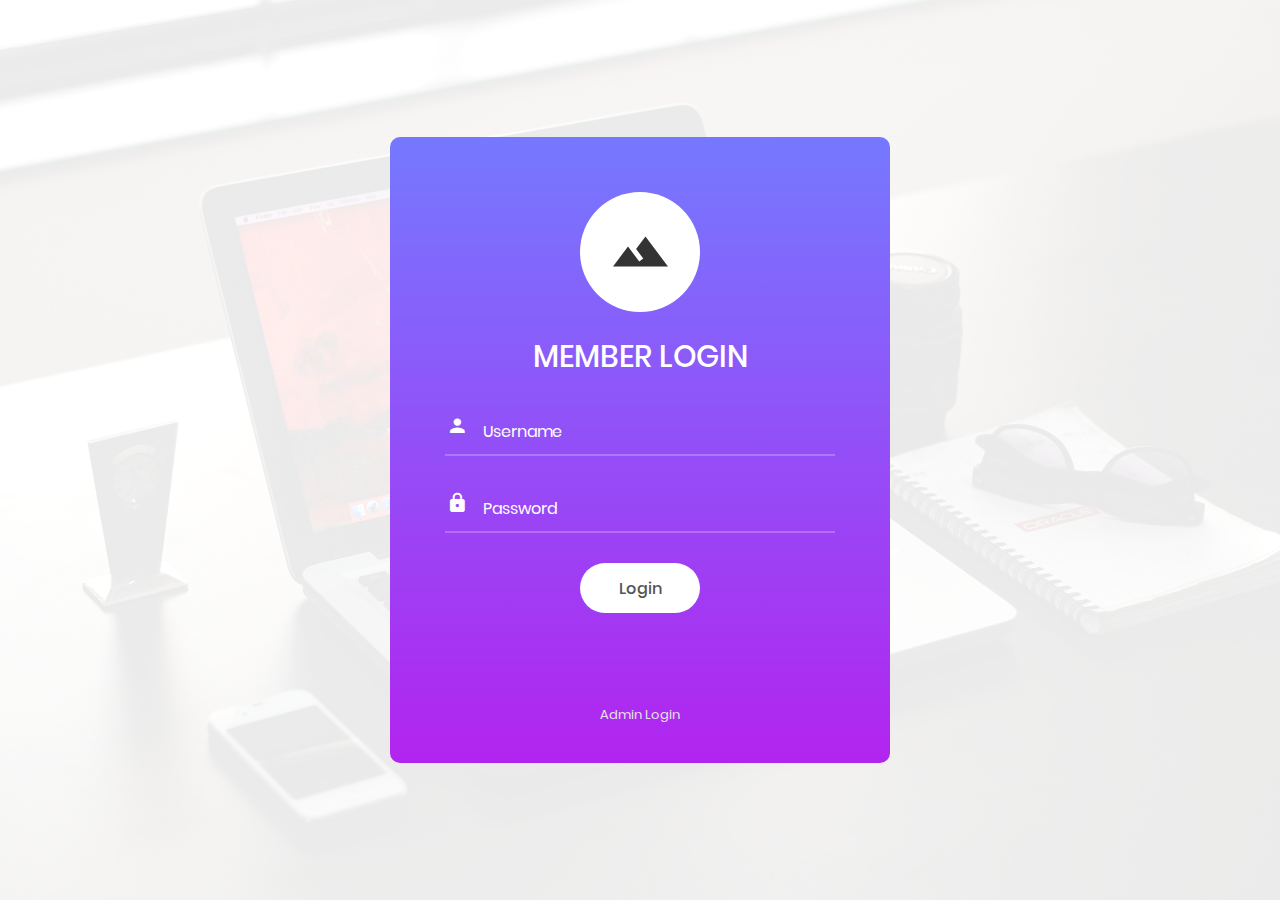
==== index.html @ 9c17c7d2 "Added real time monitoring graph" ====
<!DOCTYPE html>
<html lang="en">
<head>
	<title>RFID Library Login</title>
	<meta charset="UTF-8">
	<meta name="viewport" content="width=device-width, initial-scale=1">
<!--===============================================================================================-->	
	<link rel="icon" type="image/png" href="images/icons/favicon.ico"/>
<!--===============================================================================================-->
	<link rel="stylesheet" type="text/css" href="vendor/bootstrap/css/bootstrap.min.css">
<!--===============================================================================================-->
	<link rel="stylesheet" type="text/css" href="fonts/font-awesome-4.7.0/css/font-awesome.min.css">
<!--===============================================================================================-->
	<link rel="stylesheet" type="text/css" href="fonts/iconic/css/material-design-iconic-font.min.css">
<!--===============================================================================================-->
	<link rel="stylesheet" type="text/css" href="vendor/animate/animate.css">
<!--===============================================================================================-->	
	<link rel="stylesheet" type="text/css" href="vendor/css-hamburgers/hamburgers.min.css">
<!--===============================================================================================-->
	<link rel="stylesheet" type="text/css" href="vendor/animsition/css/animsition.min.css">
<!--===============================================================================================-->
	<link rel="stylesheet" type="text/css" href="vendor/select2/select2.min.css">
<!--===============================================================================================-->	
	<link rel="stylesheet" type="text/css" href="vendor/daterangepicker/daterangepicker.css">
<!--===============================================================================================-->
	<link rel="stylesheet" type="text/css" href="css/util.css">
	<link rel="stylesheet" type="text/css" href="css/main.css">
<!--===============================================================================================-->

  <script src="https://www.gstatic.com/firebasejs/5.9.2/firebase.js"></script>
  <script>
  	var config = {
    apiKey: "AIzaSyC5KYHGWCDaEL3W1o-Uk3Jt4vJTTvBulk8",
    authDomain: "btapp-2a08c.firebaseapp.com",
    databaseURL: "https://btapp-2a08c.firebaseio.com",
    projectId: "btapp-2a08c",
    storageBucket: "btapp-2a08c.appspot.com",
    messagingSenderId: "202689453275"
  };
  firebase.initializeApp(config);

  </script>

</head>
<body>
	
	<div id="full_login" class="limiter">
		<div class="container-login100" style="background-image: url('images/bg-03.jpg');"> 
			<div class="wrap-login100"> 
				<form  id="form" class="login100-form validate-form"> 
					<span class="login100-form-logo"> 
						<i class="zmdi zmdi-landscape"></i> 
					</span>

					<span class="login100-form-title p-b-34 p-t-27"> 
						Member Login
					</span>

					<div class="wrap-input100 validate-input" data-validate = "Enter username">
						<input id= "username"  class="input100" type="text" name="username" placeholder="Username">
						<span class="focus-input100" data-placeholder="&#xf207;"></span>
					</div>

					<div  class="wrap-input100 validate-input" data-validate="Enter password">
						<input id="password" class="input100" type="password" name="pass" placeholder="Password">
						<span class="focus-input100" data-placeholder="&#xf191;"></span>
					</div>

				<!--	<div class="contact100-form-checkbox">
						<input class="input-checkbox100" id="ckb1" type="checkbox" name="remember-me">
						<label class="label-checkbox100" for="ckb1">
							Remember me
						</label>
					</div> -->

					<div class="container-login100-form-btn">
						<button id="loginbtn" class="login100-form-btn">
							Login
						</button>
					</div>

					<div class="text-center p-t-90">
						<a class="txt1" href="/next.html">
							Admin Login
						</a>
					</div> 
				</form>
			</div>
		</div>
	</div>
  
  
  <!-- X
X
X
X
X
X
X
X
X
X
X
X
X
              NEXT DIVSION AFTER LOGIN SUCCESS !!!
X
X
X

X
X
X
-->
  	 <div id="next_div" style="display: none">
			  <header id="header" >
			    <div class="container">
			    	<div class="row align-items-center justify-content-between d-flex">
				      <div id="logo">
				        <a href="#"><img src="https://cdn.glitch.com/30eacda9-82b0-438b-b414-f6bd43ba453a%2Flogo.png?1555145263697" alt="" title="" /></a>
				      </div>    		
			    	</div>
			    </div>
			  </header>
                                                     
           <!-- #header -->


			<!-- start banner Area -->
			<section class="banner-area" id="home">	
				<div class="container">
					<div class="row fullscreen d-flex align-items-center justify-content-start">
						<div class="banner-content col-lg-7">
							<h3 class="text-white text-uppercase">RFID Library</h3>
							<h1 class="text-uppercase">
								Scan Your Favorite Books Now !			
							</h1>
							<p class="text-white pt-20 pb-20">
								
							</p>
							<button  id="logout_div" onclick="logout()" class="primary-btn text-uppercase">Logout</button>
						</div>
						<div class="col-lg-5 banner-right">
							<img class="img-fluid" src="https://cdn.glitch.com/30eacda9-82b0-438b-b414-f6bd43ba453a%2Fheader-img.png?1555145564655" alt="">
						</div>												
					</div>
				</div>
			</section>
			<!-- End banner Area -->	

		
			<!-- Start fact Area -->
			<section class="fact-area relative section-gap" id="fact">
				<div class="overlay overlay-bg"></div>
				<div class="container">
					<div class="row d-flex justify-content-center">
						<div class="menu-content pb-40 col-lg-8">
							<div class="title text-center">
								<h1 class="mb-10">Some Features that Made us Unique</h1>
								<p> Our Customers Love us and So will You  </p>
							</div>
						</div>
					</div>						
				</div>	
			</section>
			<!-- End fact Area -->
			
			<!-- Start counter Area -->
			<section class="counter-area">
				<div class="container">
					<div class="row">
						<div class="col-lg-3 col-md-6">
							<div class="single-counter">
								<h1 class="counter">5536</h1>
								<p>Happy Customers</p>								
							</div>
						</div>
						<div class="col-lg-3 col-md-6">
							<div class="single-counter">
								<h1 class="counter">6784</h1>
								<p>Total Projects</p>								
							</div>
						</div>
						<div class="col-lg-3 col-md-6">
							<div class="single-counter">
								<h1 class="counter">1059</h1>
								<p>Cups Coffee</p>								
							</div>
						</div>
						<div class="col-lg-3 col-md-6">
							<div class="single-counter">
								<h1 class="counter">12239</h1>
								<p>Books Issued</p>								
							</div>
						</div>												
					</div>
				</div>	
			</section>
			<!-- end counter Area -->
			
			

			<!-- start footer Area -->		
			<footer class="footer-area section-gap">
				<div class="container">
					<div class="row">
						<div class="col-lg-5 col-md-6 col-sm-6">
							<div class="single-footer-widget">
								<h6>About Us</h6>
								<p>
									L&L Technologies: Best At What We Do !
								</p>
								<p class="footer-text">
Copyright &copy;<script>document.write(new Date().getFullYear());</script> All rights reserved | </p>							
							</div>
						</div>					
					</div>
				</div>
			</footer>	
			<!-- End footer Area -->	
			</div>
  
<!-- X
X
X
X
X
X
X
X
X
X
X
X
X
                
X
X
X

X
X
X
-->
  
  
  
  
  
  
  
  
  
  
  
  
  
	 <div id="dropDownSelect1"></div>
	
<!--===============================================================================================-->
	<script src="vendor/jquery/jquery-3.2.1.min.js"></script>
<!--===============================================================================================-->
	<script src="vendor/animsition/js/animsition.min.js"></script>
<!--===============================================================================================-->
	<script src="vendor/bootstrap/js/popper.js"></script>
	<script src="vendor/bootstrap/js/bootstrap.min.js"></script>
<!--===============================================================================================-->
	<script src="vendor/select2/select2.min.js"></script>
<!--===============================================================================================-->
	<script src="vendor/daterangepicker/moment.min.js"></script>
	<script src="vendor/daterangepicker/daterangepicker.js"></script>
<!--===============================================================================================-->
	<script src="vendor/countdowntime/countdowntime.js"></script>
<!--===============================================================================================-->
  <script src="js/test.js"></script>

</body>
</html>
---- fonts/iconic/css/material-design-iconic-font.min.css ----
@font-face{font-family:Material-Design-Iconic-Font;src:url(../fonts/Material-Design-Iconic-Font.woff2?v=2.2.0) format('woff2'),url(../fonts/Material-Design-Iconic-Font.woff?v=2.2.0) format('woff'),url(../fonts/Material-Design-Iconic-Font.ttf?v=2.2.0) format('truetype')}.zmdi{display:inline-block;font:normal normal normal 14px/1 'Material-Design-Iconic-Font';font-size:inherit;text-rendering:auto;-webkit-font-smoothing:antialiased;-moz-osx-font-smoothing:grayscale}.zmdi-hc-lg{font-size:1.33333333em;line-height:.75em;vertical-align:-15%}.zmdi-hc-2x{font-size:2em}.zmdi-hc-3x{font-size:3em}.zmdi-hc-4x{font-size:4em}.zmdi-hc-5x{font-size:5em}.zmdi-hc-fw{width:1.28571429em;text-align:center}.zmdi-hc-ul{padding-left:0;margin-left:2.14285714em;list-style-type:none}.zmdi-hc-ul>li{position:relative}.zmdi-hc-li{position:absolute;left:-2.14285714em;width:2.14285714em;top:.14285714em;text-align:center}.zmdi-hc-li.zmdi-hc-lg{left:-1.85714286em}.zmdi-hc-border{padding:.1em .25em;border:solid .1em #9e9e9e;border-radius:2px}.zmdi-hc-border-circle{padding:.1em .25em;border:solid .1em #9e9e9e;border-radius:50%}.zmdi.pull-left{float:left;margin-right:.15em}.zmdi.pull-right{float:right;margin-left:.15em}.zmdi-hc-spin{-webkit-animation:zmdi-spin 1.5s infinite linear;animation:zmdi-spin 1.5s infinite linear}.zmdi-hc-spin-reverse{-webkit-animation:zmdi-spin-reverse 1.5s infinite linear;animation:zmdi-spin-reverse 1.5s infinite linear}@-webkit-keyframes zmdi-spin{0%{-webkit-transform:rotate(0deg);transform:rotate(0deg)}100%{-webkit-transform:rotate(359deg);transform:rotate(359deg)}}@keyframes zmdi-spin{0%{-webkit-transform:rotate(0deg);transform:rotate(0deg)}100%{-webkit-transform:rotate(359deg);transform:rotate(359deg)}}@-webkit-keyframes zmdi-spin-reverse{0%{-webkit-transform:rotate(0deg);transform:rotate(0deg)}100%{-webkit-transform:rotate(-359deg);transform:rotate(-359deg)}}@keyframes zmdi-spin-reverse{0%{-webkit-transform:rotate(0deg);transform:rotate(0deg)}100%{-webkit-transform:rotate(-359deg);transform:rotate(-359deg)}}.zmdi-hc-rotate-90{-webkit-transform:rotate(90deg);-ms-transform:rotate(90deg);transform:rotate(90deg)}.zmdi-hc-rotate-180{-webkit-transform:rotate(180deg);-ms-transform:rotate(180deg);transform:rotate(180deg)}.zmdi-hc-rotate-270{-webkit-transform:rotate(270deg);-ms-transform:rotate(270deg);transform:rotate(270deg)}.zmdi-hc-flip-horizontal{-webkit-transform:scale(-1,1);-ms-transform:scale(-1,1);transform:scale(-1,1)}.zmdi-hc-flip-vertical{-webkit-transform:scale(1,-1);-ms-transform:scale(1,-1);transform:scale(1,-1)}.zmdi-hc-stack{position:relative;display:inline-block;width:2em;height:2em;line-height:2em;vertical-align:middle}.zmdi-hc-stack-1x,.zmdi-hc-stack-2x{position:absolute;left:0;width:100%;text-align:center}.zmdi-hc-stack-1x{line-height:inherit}.zmdi-hc-stack-2x{font-size:2em}.zmdi-hc-inverse{color:#fff}.zmdi-3d-rotation:before{content:'\f101'}.zmdi-airplane-off:before{content:'\f102'}.zmdi-airplane:before{content:'\f103'}.zmdi-album:before{content:'\f104'}.zmdi-archive:before{content:'\f105'}.zmdi-assignment-account:before{content:'\f106'}.zmdi-assignment-alert:before{content:'\f107'}.zmdi-assignment-check:before{content:'\f108'}.zmdi-assignment-o:before{content:'\f109'}.zmdi-assignment-return:before{content:'\f10a'}.zmdi-assignment-returned:before{content:'\f10b'}.zmdi-assignment:before{content:'\f10c'}.zmdi-attachment-alt:before{content:'\f10d'}.zmdi-attachment:before{content:'\f10e'}.zmdi-audio:before{content:'\f10f'}.zmdi-badge-check:before{content:'\f110'}.zmdi-balance-wallet:before{content:'\f111'}.zmdi-balance:before{content:'\f112'}.zmdi-battery-alert:before{content:'\f113'}.zmdi-battery-flash:before{content:'\f114'}.zmdi-battery-unknown:before{content:'\f115'}.zmdi-battery:before{content:'\f116'}.zmdi-bike:before{content:'\f117'}.zmdi-block-alt:before{content:'\f118'}.zmdi-block:before{content:'\f119'}.zmdi-boat:before{content:'\f11a'}.zmdi-book-image:before{content:'\f11b'}.zmdi-book:before{content:'\f11c'}.zmdi-bookmark-outline:before{content:'\f11d'}.zmdi-bookmark:before{content:'\f11e'}.zmdi-brush:before{content:'\f11f'}.zmdi-bug:before{content:'\f120'}.zmdi-bus:before{content:'\f121'}.zmdi-cake:before{content:'\f122'}.zmdi-car-taxi:before{content:'\f123'}.zmdi-car-wash:before{content:'\f124'}.zmdi-car:before{content:'\f125'}.zmdi-card-giftcard:before{content:'\f126'}.zmdi-card-membership:before{content:'\f127'}.zmdi-card-travel:before{content:'\f128'}.zmdi-card:before{content:'\f129'}.zmdi-case-check:before{content:'\f12a'}.zmdi-case-download:before{content:'\f12b'}.zmdi-case-play:before{content:'\f12c'}.zmdi-case:before{content:'\f12d'}.zmdi-cast-connected:before{content:'\f12e'}.zmdi-cast:before{content:'\f12f'}.zmdi-chart-donut:before{content:'\f130'}.zmdi-chart:before{content:'\f131'}.zmdi-city-alt:before{content:'\f132'}.zmdi-city:before{content:'\f133'}.zmdi-close-circle-o:before{content:'\f134'}.zmdi-close-circle:before{content:'\f135'}.zmdi-close:before{content:'\f136'}.zmdi-cocktail:before{content:'\f137'}.zmdi-code-setting:before{content:'\f138'}.zmdi-code-smartphone:before{content:'\f139'}.zmdi-code:before{content:'\f13a'}.zmdi-coffee:before{content:'\f13b'}.zmdi-collection-bookmark:before{content:'\f13c'}.zmdi-collection-case-play:before{content:'\f13d'}.zmdi-collection-folder-image:before{content:'\f13e'}.zmdi-collection-image-o:before{content:'\f13f'}.zmdi-collection-image:before{content:'\f140'}.zmdi-collection-item-1:before{content:'\f141'}.zmdi-collection-item-2:before{content:'\f142'}.zmdi-collection-item-3:before{content:'\f143'}.zmdi-collection-item-4:before{content:'\f144'}.zmdi-collection-item-5:before{content:'\f145'}.zmdi-collection-item-6:before{content:'\f146'}.zmdi-collection-item-7:before{content:'\f147'}.zmdi-collection-item-8:before{content:'\f148'}.zmdi-collection-item-9-plus:before{content:'\f149'}.zmdi-collection-item-9:before{content:'\f14a'}.zmdi-collection-item:before{content:'\f14b'}.zmdi-collection-music:before{content:'\f14c'}.zmdi-collection-pdf:before{content:'\f14d'}.zmdi-collection-plus:before{content:'\f14e'}.zmdi-collection-speaker:before{content:'\f14f'}.zmdi-collection-text:before{content:'\f150'}.zmdi-collection-video:before{content:'\f151'}.zmdi-compass:before{content:'\f152'}.zmdi-cutlery:before{content:'\f153'}.zmdi-delete:before{content:'\f154'}.zmdi-dialpad:before{content:'\f155'}.zmdi-dns:before{content:'\f156'}.zmdi-drink:before{content:'\f157'}.zmdi-edit:before{content:'\f158'}.zmdi-email-open:before{content:'\f159'}.zmdi-email:before{content:'\f15a'}.zmdi-eye-off:before{content:'\f15b'}.zmdi-eye:before{content:'\f15c'}.zmdi-eyedropper:before{content:'\f15d'}.zmdi-favorite-outline:before{content:'\f15e'}.zmdi-favorite:before{content:'\f15f'}.zmdi-filter-list:before{content:'\f160'}.zmdi-fire:before{content:'\f161'}.zmdi-flag:before{content:'\f162'}.zmdi-flare:before{content:'\f163'}.zmdi-flash-auto:before{content:'\f164'}.zmdi-flash-off:before{content:'\f165'}.zmdi-flash:before{content:'\f166'}.zmdi-flip:before{content:'\f167'}.zmdi-flower-alt:before{content:'\f168'}.zmdi-flower:before{content:'\f169'}.zmdi-font:before{content:'\f16a'}.zmdi-fullscreen-alt:before{content:'\f16b'}.zmdi-fullscreen-exit:before{content:'\f16c'}.zmdi-fullscreen:before{content:'\f16d'}.zmdi-functions:before{content:'\f16e'}.zmdi-gas-station:before{content:'\f16f'}.zmdi-gesture:before{content:'\f170'}.zmdi-globe-alt:before{content:'\f171'}.zmdi-globe-lock:before{content:'\f172'}.zmdi-globe:before{content:'\f173'}.zmdi-graduation-cap:before{content:'\f174'}.zmdi-home:before{content:'\f175'}.zmdi-hospital-alt:before{content:'\f176'}.zmdi-hospital:before{content:'\f177'}.zmdi-hotel:before{content:'\f178'}.zmdi-hourglass-alt:before{content:'\f179'}.zmdi-hourglass-outline:before{content:'\f17a'}.zmdi-hourglass:before{content:'\f17b'}.zmdi-http:before{content:'\f17c'}.zmdi-image-alt:before{content:'\f17d'}.zmdi-image-o:before{content:'\f17e'}.zmdi-image:before{content:'\f17f'}.zmdi-inbox:before{content:'\f180'}.zmdi-invert-colors-off:before{content:'\f181'}.zmdi-invert-colors:before{content:'\f182'}.zmdi-key:before{content:'\f183'}.zmdi-label-alt-outline:before{content:'\f184'}.zmdi-label-alt:before{content:'\f185'}.zmdi-label-heart:before{content:'\f186'}.zmdi-label:before{content:'\f187'}.zmdi-labels:before{content:'\f188'}.zmdi-lamp:before{content:'\f189'}.zmdi-landscape:before{content:'\f18a'}.zmdi-layers-off:before{content:'\f18b'}.zmdi-layers:before{content:'\f18c'}.zmdi-library:before{content:'\f18d'}.zmdi-link:before{content:'\f18e'}.zmdi-lock-open:before{content:'\f18f'}.zmdi-lock-outline:before{content:'\f190'}.zmdi-lock:before{content:'\f191'}.zmdi-mail-reply-all:before{content:'\f192'}.zmdi-mail-reply:before{content:'\f193'}.zmdi-mail-send:before{content:'\f194'}.zmdi-mall:before{content:'\f195'}.zmdi-map:before{content:'\f196'}.zmdi-menu:before{content:'\f197'}.zmdi-money-box:before{content:'\f198'}.zmdi-money-off:before{content:'\f199'}.zmdi-money:before{content:'\f19a'}.zmdi-more-vert:before{content:'\f19b'}.zmdi-more:before{content:'\f19c'}.zmdi-movie-alt:before{content:'\f19d'}.zmdi-movie:before{content:'\f19e'}.zmdi-nature-people:before{content:'\f19f'}.zmdi-nature:before{content:'\f1a0'}.zmdi-navigation:before{content:'\f1a1'}.zmdi-open-in-browser:before{content:'\f1a2'}.zmdi-open-in-new:before{content:'\f1a3'}.zmdi-palette:before{content:'\f1a4'}.zmdi-parking:before{content:'\f1a5'}.zmdi-pin-account:before{content:'\f1a6'}.zmdi-pin-assistant:before{content:'\f1a7'}.zmdi-pin-drop:before{content:'\f1a8'}.zmdi-pin-help:before{content:'\f1a9'}.zmdi-pin-off:before{content:'\f1aa'}.zmdi-pin:before{content:'\f1ab'}.zmdi-pizza:before{content:'\f1ac'}.zmdi-plaster:before{content:'\f1ad'}.zmdi-power-setting:before{content:'\f1ae'}.zmdi-power:before{content:'\f1af'}.zmdi-print:before{content:'\f1b0'}.zmdi-puzzle-piece:before{content:'\f1b1'}.zmdi-quote:before{content:'\f1b2'}.zmdi-railway:before{content:'\f1b3'}.zmdi-receipt:before{content:'\f1b4'}.zmdi-refresh-alt:before{content:'\f1b5'}.zmdi-refresh-sync-alert:before{content:'\f1b6'}.zmdi-refresh-sync-off:before{content:'\f1b7'}.zmdi-refresh-sync:before{content:'\f1b8'}.zmdi-refresh:before{content:'\f1b9'}.zmdi-roller:before{content:'\f1ba'}.zmdi-ruler:before{content:'\f1bb'}.zmdi-scissors:before{content:'\f1bc'}.zmdi-screen-rotation-lock:before{content:'\f1bd'}.zmdi-screen-rotation:before{content:'\f1be'}.zmdi-search-for:before{content:'\f1bf'}.zmdi-search-in-file:before{content:'\f1c0'}.zmdi-search-in-page:before{content:'\f1c1'}.zmdi-search-replace:before{content:'\f1c2'}.zmdi-search:before{content:'\f1c3'}.zmdi-seat:before{content:'\f1c4'}.zmdi-settings-square:before{content:'\f1c5'}.zmdi-settings:before{content:'\f1c6'}.zmdi-shield-check:before{content:'\f1c7'}.zmdi-shield-security:before{content:'\f1c8'}.zmdi-shopping-basket:before{content:'\f1c9'}.zmdi-shopping-cart-plus:before{content:'\f1ca'}.zmdi-shopping-cart:before{content:'\f1cb'}.zmdi-sign-in:before{content:'\f1cc'}.zmdi-sort-amount-asc:before{content:'\f1cd'}.zmdi-sort-amount-desc:before{content:'\f1ce'}.zmdi-sort-asc:before{content:'\f1cf'}.zmdi-sort-desc:before{content:'\f1d0'}.zmdi-spellcheck:before{content:'\f1d1'}.zmdi-storage:before{content:'\f1d2'}.zmdi-store-24:before{content:'\f1d3'}.zmdi-store:before{content:'\f1d4'}.zmdi-subway:before{content:'\f1d5'}.zmdi-sun:before{content:'\f1d6'}.zmdi-tab-unselected:before{content:'\f1d7'}.zmdi-tab:before{content:'\f1d8'}.zmdi-tag-close:before{content:'\f1d9'}.zmdi-tag-more:before{content:'\f1da'}.zmdi-tag:before{content:'\f1db'}.zmdi-thumb-down:before{content:'\f1dc'}.zmdi-thumb-up-down:before{content:'\f1dd'}.zmdi-thumb-up:before{content:'\f1de'}.zmdi-ticket-star:before{content:'\f1df'}.zmdi-toll:before{content:'\f1e0'}.zmdi-toys:before{content:'\f1e1'}.zmdi-traffic:before{content:'\f1e2'}.zmdi-translate:before{content:'\f1e3'}.zmdi-triangle-down:before{content:'\f1e4'}.zmdi-triangle-up:before{content:'\f1e5'}.zmdi-truck:before{content:'\f1e6'}.zmdi-turning-sign:before{content:'\f1e7'}.zmdi-wallpaper:before{content:'\f1e8'}.zmdi-washing-machine:before{content:'\f1e9'}.zmdi-window-maximize:before{content:'\f1ea'}.zmdi-window-minimize:before{content:'\f1eb'}.zmdi-window-restore:before{content:'\f1ec'}.zmdi-wrench:before{content:'\f1ed'}.zmdi-zoom-in:before{content:'\f1ee'}.zmdi-zoom-out:before{content:'\f1ef'}.zmdi-alert-circle-o:before{content:'\f1f0'}.zmdi-alert-circle:before{content:'\f1f1'}.zmdi-alert-octagon:before{content:'\f1f2'}.zmdi-alert-polygon:before{content:'\f1f3'}.zmdi-alert-triangle:before{content:'\f1f4'}.zmdi-help-outline:before{content:'\f1f5'}.zmdi-help:before{content:'\f1f6'}.zmdi-info-outline:before{content:'\f1f7'}.zmdi-info:before{content:'\f1f8'}.zmdi-notifications-active:before{content:'\f1f9'}.zmdi-notifications-add:before{content:'\f1fa'}.zmdi-notifications-none:before{content:'\f1fb'}.zmdi-notifications-off:before{content:'\f1fc'}.zmdi-notifications-paused:before{content:'\f1fd'}.zmdi-notifications:before{content:'\f1fe'}.zmdi-account-add:before{content:'\f1ff'}.zmdi-account-box-mail:before{content:'\f200'}.zmdi-account-box-o:before{content:'\f201'}.zmdi-account-box-phone:before{content:'\f202'}.zmdi-account-box:before{content:'\f203'}.zmdi-account-calendar:before{content:'\f204'}.zmdi-account-circle:before{content:'\f205'}.zmdi-account-o:before{content:'\f206'}.zmdi-account:before{content:'\f207'}.zmdi-accounts-add:before{content:'\f208'}.zmdi-accounts-alt:before{content:'\f209'}.zmdi-accounts-list-alt:before{content:'\f20a'}.zmdi-accounts-list:before{content:'\f20b'}.zmdi-accounts-outline:before{content:'\f20c'}.zmdi-accounts:before{content:'\f20d'}.zmdi-face:before{content:'\f20e'}.zmdi-female:before{content:'\f20f'}.zmdi-male-alt:before{content:'\f210'}.zmdi-male-female:before{content:'\f211'}.zmdi-male:before{content:'\f212'}.zmdi-mood-bad:before{content:'\f213'}.zmdi-mood:before{content:'\f214'}.zmdi-run:before{content:'\f215'}.zmdi-walk:before{content:'\f216'}.zmdi-cloud-box:before{content:'\f217'}.zmdi-cloud-circle:before{content:'\f218'}.zmdi-cloud-done:before{content:'\f219'}.zmdi-cloud-download:before{content:'\f21a'}.zmdi-cloud-off:before{content:'\f21b'}.zmdi-cloud-outline-alt:before{content:'\f21c'}.zmdi-cloud-outline:before{content:'\f21d'}.zmdi-cloud-upload:before{content:'\f21e'}.zmdi-cloud:before{content:'\f21f'}.zmdi-download:before{content:'\f220'}.zmdi-file-plus:before{content:'\f221'}.zmdi-file-text:before{content:'\f222'}.zmdi-file:before{content:'\f223'}.zmdi-folder-outline:before{content:'\f224'}.zmdi-folder-person:before{content:'\f225'}.zmdi-folder-star-alt:before{content:'\f226'}.zmdi-folder-star:before{content:'\f227'}.zmdi-folder:before{content:'\f228'}.zmdi-gif:before{content:'\f229'}.zmdi-upload:before{content:'\f22a'}.zmdi-border-all:before{content:'\f22b'}.zmdi-border-bottom:before{content:'\f22c'}.zmdi-border-clear:before{content:'\f22d'}.zmdi-border-color:before{content:'\f22e'}.zmdi-border-horizontal:before{content:'\f22f'}.zmdi-border-inner:before{content:'\f230'}.zmdi-border-left:before{content:'\f231'}.zmdi-border-outer:before{content:'\f232'}.zmdi-border-right:before{content:'\f233'}.zmdi-border-style:before{content:'\f234'}.zmdi-border-top:before{content:'\f235'}.zmdi-border-vertical:before{content:'\f236'}.zmdi-copy:before{content:'\f237'}.zmdi-crop:before{content:'\f238'}.zmdi-format-align-center:before{content:'\f239'}.zmdi-format-align-justify:before{content:'\f23a'}.zmdi-format-align-left:before{content:'\f23b'}.zmdi-format-align-right:before{content:'\f23c'}.zmdi-format-bold:before{content:'\f23d'}.zmdi-format-clear-all:before{content:'\f23e'}.zmdi-format-clear:before{content:'\f23f'}.zmdi-format-color-fill:before{content:'\f240'}.zmdi-format-color-reset:before{content:'\f241'}.zmdi-format-color-text:before{content:'\f242'}.zmdi-format-indent-decrease:before{content:'\f243'}.zmdi-format-indent-increase:before{content:'\f244'}.zmdi-format-italic:before{content:'\f245'}.zmdi-format-line-spacing:before{content:'\f246'}.zmdi-format-list-bulleted:before{content:'\f247'}.zmdi-format-list-numbered:before{content:'\f248'}.zmdi-format-ltr:before{content:'\f249'}.zmdi-format-rtl:before{content:'\f24a'}.zmdi-format-size:before{content:'\f24b'}.zmdi-format-strikethrough-s:before{content:'\f24c'}.zmdi-format-strikethrough:before{content:'\f24d'}.zmdi-format-subject:before{content:'\f24e'}.zmdi-format-underlined:before{content:'\f24f'}.zmdi-format-valign-bottom:before{content:'\f250'}.zmdi-format-valign-center:before{content:'\f251'}.zmdi-format-valign-top:before{content:'\f252'}.zmdi-redo:before{content:'\f253'}.zmdi-select-all:before{content:'\f254'}.zmdi-space-bar:before{content:'\f255'}.zmdi-text-format:before{content:'\f256'}.zmdi-transform:before{content:'\f257'}.zmdi-undo:before{content:'\f258'}.zmdi-wrap-text:before{content:'\f259'}.zmdi-comment-alert:before{content:'\f25a'}.zmdi-comment-alt-text:before{content:'\f25b'}.zmdi-comment-alt:before{content:'\f25c'}.zmdi-comment-edit:before{content:'\f25d'}.zmdi-comment-image:before{content:'\f25e'}.zmdi-comment-list:before{content:'\f25f'}.zmdi-comment-more:before{content:'\f260'}.zmdi-comment-outline:before{content:'\f261'}.zmdi-comment-text-alt:before{content:'\f262'}.zmdi-comment-text:before{content:'\f263'}.zmdi-comment-video:before{content:'\f264'}.zmdi-comment:before{content:'\f265'}.zmdi-comments:before{content:'\f266'}.zmdi-check-all:before{content:'\f267'}.zmdi-check-circle-u:before{content:'\f268'}.zmdi-check-circle:before{content:'\f269'}.zmdi-check-square:before{content:'\f26a'}.zmdi-check:before{content:'\f26b'}.zmdi-circle-o:before{content:'\f26c'}.zmdi-circle:before{content:'\f26d'}.zmdi-dot-circle-alt:before{content:'\f26e'}.zmdi-dot-circle:before{content:'\f26f'}.zmdi-minus-circle-outline:before{content:'\f270'}.zmdi-minus-circle:before{content:'\f271'}.zmdi-minus-square:before{content:'\f272'}.zmdi-minus:before{content:'\f273'}.zmdi-plus-circle-o-duplicate:before{content:'\f274'}.zmdi-plus-circle-o:before{content:'\f275'}.zmdi-plus-circle:before{content:'\f276'}.zmdi-plus-square:before{content:'\f277'}.zmdi-plus:before{content:'\f278'}.zmdi-square-o:before{content:'\f279'}.zmdi-star-circle:before{content:'\f27a'}.zmdi-star-half:before{content:'\f27b'}.zmdi-star-outline:before{content:'\f27c'}.zmdi-star:before{content:'\f27d'}.zmdi-bluetooth-connected:before{content:'\f27e'}.zmdi-bluetooth-off:before{content:'\f27f'}.zmdi-bluetooth-search:before{content:'\f280'}.zmdi-bluetooth-setting:before{content:'\f281'}.zmdi-bluetooth:before{content:'\f282'}.zmdi-camera-add:before{content:'\f283'}.zmdi-camera-alt:before{content:'\f284'}.zmdi-camera-bw:before{content:'\f285'}.zmdi-camera-front:before{content:'\f286'}.zmdi-camera-mic:before{content:'\f287'}.zmdi-camera-party-mode:before{content:'\f288'}.zmdi-camera-rear:before{content:'\f289'}.zmdi-camera-roll:before{content:'\f28a'}.zmdi-camera-switch:before{content:'\f28b'}.zmdi-camera:before{content:'\f28c'}.zmdi-card-alert:before{content:'\f28d'}.zmdi-card-off:before{content:'\f28e'}.zmdi-card-sd:before{content:'\f28f'}.zmdi-card-sim:before{content:'\f290'}.zmdi-desktop-mac:before{content:'\f291'}.zmdi-desktop-windows:before{content:'\f292'}.zmdi-device-hub:before{content:'\f293'}.zmdi-devices-off:before{content:'\f294'}.zmdi-devices:before{content:'\f295'}.zmdi-dock:before{content:'\f296'}.zmdi-floppy:before{content:'\f297'}.zmdi-gamepad:before{content:'\f298'}.zmdi-gps-dot:before{content:'\f299'}.zmdi-gps-off:before{content:'\f29a'}.zmdi-gps:before{content:'\f29b'}.zmdi-headset-mic:before{content:'\f29c'}.zmdi-headset:before{content:'\f29d'}.zmdi-input-antenna:before{content:'\f29e'}.zmdi-input-composite:before{content:'\f29f'}.zmdi-input-hdmi:before{content:'\f2a0'}.zmdi-input-power:before{content:'\f2a1'}.zmdi-input-svideo:before{content:'\f2a2'}.zmdi-keyboard-hide:before{content:'\f2a3'}.zmdi-keyboard:before{content:'\f2a4'}.zmdi-laptop-chromebook:before{content:'\f2a5'}.zmdi-laptop-mac:before{content:'\f2a6'}.zmdi-laptop:before{content:'\f2a7'}.zmdi-mic-off:before{content:'\f2a8'}.zmdi-mic-outline:before{content:'\f2a9'}.zmdi-mic-setting:before{content:'\f2aa'}.zmdi-mic:before{content:'\f2ab'}.zmdi-mouse:before{content:'\f2ac'}.zmdi-network-alert:before{content:'\f2ad'}.zmdi-network-locked:before{content:'\f2ae'}.zmdi-network-off:before{content:'\f2af'}.zmdi-network-outline:before{content:'\f2b0'}.zmdi-network-setting:before{content:'\f2b1'}.zmdi-network:before{content:'\f2b2'}.zmdi-phone-bluetooth:before{content:'\f2b3'}.zmdi-phone-end:before{content:'\f2b4'}.zmdi-phone-forwarded:before{content:'\f2b5'}.zmdi-phone-in-talk:before{content:'\f2b6'}.zmdi-phone-locked:before{content:'\f2b7'}.zmdi-phone-missed:before{content:'\f2b8'}.zmdi-phone-msg:before{content:'\f2b9'}.zmdi-phone-paused:before{content:'\f2ba'}.zmdi-phone-ring:before{content:'\f2bb'}.zmdi-phone-setting:before{content:'\f2bc'}.zmdi-phone-sip:before{content:'\f2bd'}.zmdi-phone:before{content:'\f2be'}.zmdi-portable-wifi-changes:before{content:'\f2bf'}.zmdi-portable-wifi-off:before{content:'\f2c0'}.zmdi-portable-wifi:before{content:'\f2c1'}.zmdi-radio:before{content:'\f2c2'}.zmdi-reader:before{content:'\f2c3'}.zmdi-remote-control-alt:before{content:'\f2c4'}.zmdi-remote-control:before{content:'\f2c5'}.zmdi-router:before{content:'\f2c6'}.zmdi-scanner:before{content:'\f2c7'}.zmdi-smartphone-android:before{content:'\f2c8'}.zmdi-smartphone-download:before{content:'\f2c9'}.zmdi-smartphone-erase:before{content:'\f2ca'}.zmdi-smartphone-info:before{content:'\f2cb'}.zmdi-smartphone-iphone:before{content:'\f2cc'}.zmdi-smartphone-landscape-lock:before{content:'\f2cd'}.zmdi-smartphone-landscape:before{content:'\f2ce'}.zmdi-smartphone-lock:before{content:'\f2cf'}.zmdi-smartphone-portrait-lock:before{content:'\f2d0'}.zmdi-smartphone-ring:before{content:'\f2d1'}.zmdi-smartphone-setting:before{content:'\f2d2'}.zmdi-smartphone-setup:before{content:'\f2d3'}.zmdi-smartphone:before{content:'\f2d4'}.zmdi-speaker:before{content:'\f2d5'}.zmdi-tablet-android:before{content:'\f2d6'}.zmdi-tablet-mac:before{content:'\f2d7'}.zmdi-tablet:before{content:'\f2d8'}.zmdi-tv-alt-play:before{content:'\f2d9'}.zmdi-tv-list:before{content:'\f2da'}.zmdi-tv-play:before{content:'\f2db'}.zmdi-tv:before{content:'\f2dc'}.zmdi-usb:before{content:'\f2dd'}.zmdi-videocam-off:before{content:'\f2de'}.zmdi-videocam-switch:before{content:'\f2df'}.zmdi-videocam:before{content:'\f2e0'}.zmdi-watch:before{content:'\f2e1'}.zmdi-wifi-alt-2:before{content:'\f2e2'}.zmdi-wifi-alt:before{content:'\f2e3'}.zmdi-wifi-info:before{content:'\f2e4'}.zmdi-wifi-lock:before{content:'\f2e5'}.zmdi-wifi-off:before{content:'\f2e6'}.zmdi-wifi-outline:before{content:'\f2e7'}.zmdi-wifi:before{content:'\f2e8'}.zmdi-arrow-left-bottom:before{content:'\f2e9'}.zmdi-arrow-left:before{content:'\f2ea'}.zmdi-arrow-merge:before{content:'\f2eb'}.zmdi-arrow-missed:before{content:'\f2ec'}.zmdi-arrow-right-top:before{content:'\f2ed'}.zmdi-arrow-right:before{content:'\f2ee'}.zmdi-arrow-split:before{content:'\f2ef'}.zmdi-arrows:before{content:'\f2f0'}.zmdi-caret-down-circle:before{content:'\f2f1'}.zmdi-caret-down:before{content:'\f2f2'}.zmdi-caret-left-circle:before{content:'\f2f3'}.zmdi-caret-left:before{content:'\f2f4'}.zmdi-caret-right-circle:before{content:'\f2f5'}.zmdi-caret-right:before{content:'\f2f6'}.zmdi-caret-up-circle:before{content:'\f2f7'}.zmdi-caret-up:before{content:'\f2f8'}.zmdi-chevron-down:before{content:'\f2f9'}.zmdi-chevron-left:before{content:'\f2fa'}.zmdi-chevron-right:before{content:'\f2fb'}.zmdi-chevron-up:before{content:'\f2fc'}.zmdi-forward:before{content:'\f2fd'}.zmdi-long-arrow-down:before{content:'\f2fe'}.zmdi-long-arrow-left:before{content:'\f2ff'}.zmdi-long-arrow-return:before{content:'\f300'}.zmdi-long-arrow-right:before{content:'\f301'}.zmdi-long-arrow-tab:before{content:'\f302'}.zmdi-long-arrow-up:before{content:'\f303'}.zmdi-rotate-ccw:before{content:'\f304'}.zmdi-rotate-cw:before{content:'\f305'}.zmdi-rotate-left:before{content:'\f306'}.zmdi-rotate-right:before{content:'\f307'}.zmdi-square-down:before{content:'\f308'}.zmdi-square-right:before{content:'\f309'}.zmdi-swap-alt:before{content:'\f30a'}.zmdi-swap-vertical-circle:before{content:'\f30b'}.zmdi-swap-vertical:before{content:'\f30c'}.zmdi-swap:before{content:'\f30d'}.zmdi-trending-down:before{content:'\f30e'}.zmdi-trending-flat:before{content:'\f30f'}.zmdi-trending-up:before{content:'\f310'}.zmdi-unfold-less:before{content:'\f311'}.zmdi-unfold-more:before{content:'\f312'}.zmdi-apps:before{content:'\f313'}.zmdi-grid-off:before{content:'\f314'}.zmdi-grid:before{content:'\f315'}.zmdi-view-agenda:before{content:'\f316'}.zmdi-view-array:before{content:'\f317'}.zmdi-view-carousel:before{content:'\f318'}.zmdi-view-column:before{content:'\f319'}.zmdi-view-comfy:before{content:'\f31a'}.zmdi-view-compact:before{content:'\f31b'}.zmdi-view-dashboard:before{content:'\f31c'}.zmdi-view-day:before{content:'\f31d'}.zmdi-view-headline:before{content:'\f31e'}.zmdi-view-list-alt:before{content:'\f31f'}.zmdi-view-list:before{content:'\f320'}.zmdi-view-module:before{content:'\f321'}.zmdi-view-quilt:before{content:'\f322'}.zmdi-view-stream:before{content:'\f323'}.zmdi-view-subtitles:before{content:'\f324'}.zmdi-view-toc:before{content:'\f325'}.zmdi-view-web:before{content:'\f326'}.zmdi-view-week:before{content:'\f327'}.zmdi-widgets:before{content:'\f328'}.zmdi-alarm-check:before{content:'\f329'}.zmdi-alarm-off:before{content:'\f32a'}.zmdi-alarm-plus:before{content:'\f32b'}.zmdi-alarm-snooze:before{content:'\f32c'}.zmdi-alarm:before{content:'\f32d'}.zmdi-calendar-alt:before{content:'\f32e'}.zmdi-calendar-check:before{content:'\f32f'}.zmdi-calendar-close:before{content:'\f330'}.zmdi-calendar-note:before{content:'\f331'}.zmdi-calendar:before{content:'\f332'}.zmdi-time-countdown:before{content:'\f333'}.zmdi-time-interval:before{content:'\f334'}.zmdi-time-restore-setting:before{content:'\f335'}.zmdi-time-restore:before{content:'\f336'}.zmdi-time:before{content:'\f337'}.zmdi-timer-off:before{content:'\f338'}.zmdi-timer:before{content:'\f339'}.zmdi-android-alt:before{content:'\f33a'}.zmdi-android:before{content:'\f33b'}.zmdi-apple:before{content:'\f33c'}.zmdi-behance:before{content:'\f33d'}.zmdi-codepen:before{content:'\f33e'}.zmdi-dribbble:before{content:'\f33f'}.zmdi-dropbox:before{content:'\f340'}.zmdi-evernote:before{content:'\f341'}.zmdi-facebook-box:before{content:'\f342'}.zmdi-facebook:before{content:'\f343'}.zmdi-github-box:before{content:'\f344'}.zmdi-github:before{content:'\f345'}.zmdi-google-drive:before{content:'\f346'}.zmdi-google-earth:before{content:'\f347'}.zmdi-google-glass:before{content:'\f348'}.zmdi-google-maps:before{content:'\f349'}.zmdi-google-pages:before{content:'\f34a'}.zmdi-google-play:before{content:'\f34b'}.zmdi-google-plus-box:before{content:'\f34c'}.zmdi-google-plus:before{content:'\f34d'}.zmdi-google:before{content:'\f34e'}.zmdi-instagram:before{content:'\f34f'}.zmdi-language-css3:before{content:'\f350'}.zmdi-language-html5:before{content:'\f351'}.zmdi-language-javascript:before{content:'\f352'}.zmdi-language-python-alt:before{content:'\f353'}.zmdi-language-python:before{content:'\f354'}.zmdi-lastfm:before{content:'\f355'}.zmdi-linkedin-box:before{content:'\f356'}.zmdi-paypal:before{content:'\f357'}.zmdi-pinterest-box:before{content:'\f358'}.zmdi-pocket:before{content:'\f359'}.zmdi-polymer:before{content:'\f35a'}.zmdi-share:before{content:'\f35b'}.zmdi-stackoverflow:before{content:'\f35c'}.zmdi-steam-square:before{content:'\f35d'}.zmdi-steam:before{content:'\f35e'}.zmdi-twitter-box:before{content:'\f35f'}.zmdi-twitter:before{content:'\f360'}.zmdi-vk:before{content:'\f361'}.zmdi-wikipedia:before{content:'\f362'}.zmdi-windows:before{content:'\f363'}.zmdi-aspect-ratio-alt:before{content:'\f364'}.zmdi-aspect-ratio:before{content:'\f365'}.zmdi-blur-circular:before{content:'\f366'}.zmdi-blur-linear:before{content:'\f367'}.zmdi-blur-off:before{content:'\f368'}.zmdi-blur:before{content:'\f369'}.zmdi-brightness-2:before{content:'\f36a'}.zmdi-brightness-3:before{content:'\f36b'}.zmdi-brightness-4:before{content:'\f36c'}.zmdi-brightness-5:before{content:'\f36d'}.zmdi-brightness-6:before{content:'\f36e'}.zmdi-brightness-7:before{content:'\f36f'}.zmdi-brightness-auto:before{content:'\f370'}.zmdi-brightness-setting:before{content:'\f371'}.zmdi-broken-image:before{content:'\f372'}.zmdi-center-focus-strong:before{content:'\f373'}.zmdi-center-focus-weak:before{content:'\f374'}.zmdi-compare:before{content:'\f375'}.zmdi-crop-16-9:before{content:'\f376'}.zmdi-crop-3-2:before{content:'\f377'}.zmdi-crop-5-4:before{content:'\f378'}.zmdi-crop-7-5:before{content:'\f379'}.zmdi-crop-din:before{content:'\f37a'}.zmdi-crop-free:before{content:'\f37b'}.zmdi-crop-landscape:before{content:'\f37c'}.zmdi-crop-portrait:before{content:'\f37d'}.zmdi-crop-square:before{content:'\f37e'}.zmdi-exposure-alt:before{content:'\f37f'}.zmdi-exposure:before{content:'\f380'}.zmdi-filter-b-and-w:before{content:'\f381'}.zmdi-filter-center-focus:before{content:'\f382'}.zmdi-filter-frames:before{content:'\f383'}.zmdi-filter-tilt-shift:before{content:'\f384'}.zmdi-gradient:before{content:'\f385'}.zmdi-grain:before{content:'\f386'}.zmdi-graphic-eq:before{content:'\f387'}.zmdi-hdr-off:before{content:'\f388'}.zmdi-hdr-strong:before{content:'\f389'}.zmdi-hdr-weak:before{content:'\f38a'}.zmdi-hdr:before{content:'\f38b'}.zmdi-iridescent:before{content:'\f38c'}.zmdi-leak-off:before{content:'\f38d'}.zmdi-leak:before{content:'\f38e'}.zmdi-looks:before{content:'\f38f'}.zmdi-loupe:before{content:'\f390'}.zmdi-panorama-horizontal:before{content:'\f391'}.zmdi-panorama-vertical:before{content:'\f392'}.zmdi-panorama-wide-angle:before{content:'\f393'}.zmdi-photo-size-select-large:before{content:'\f394'}.zmdi-photo-size-select-small:before{content:'\f395'}.zmdi-picture-in-picture:before{content:'\f396'}.zmdi-slideshow:before{content:'\f397'}.zmdi-texture:before{content:'\f398'}.zmdi-tonality:before{content:'\f399'}.zmdi-vignette:before{content:'\f39a'}.zmdi-wb-auto:before{content:'\f39b'}.zmdi-eject-alt:before{content:'\f39c'}.zmdi-eject:before{content:'\f39d'}.zmdi-equalizer:before{content:'\f39e'}.zmdi-fast-forward:before{content:'\f39f'}.zmdi-fast-rewind:before{content:'\f3a0'}.zmdi-forward-10:before{content:'\f3a1'}.zmdi-forward-30:before{content:'\f3a2'}.zmdi-forward-5:before{content:'\f3a3'}.zmdi-hearing:before{content:'\f3a4'}.zmdi-pause-circle-outline:before{content:'\f3a5'}.zmdi-pause-circle:before{content:'\f3a6'}.zmdi-pause:before{content:'\f3a7'}.zmdi-play-circle-outline:before{content:'\f3a8'}.zmdi-play-circle:before{content:'\f3a9'}.zmdi-play:before{content:'\f3aa'}.zmdi-playlist-audio:before{content:'\f3ab'}.zmdi-playlist-plus:before{content:'\f3ac'}.zmdi-repeat-one:before{content:'\f3ad'}.zmdi-repeat:before{content:'\f3ae'}.zmdi-replay-10:before{content:'\f3af'}.zmdi-replay-30:before{content:'\f3b0'}.zmdi-replay-5:before{content:'\f3b1'}.zmdi-replay:before{content:'\f3b2'}.zmdi-shuffle:before{content:'\f3b3'}.zmdi-skip-next:before{content:'\f3b4'}.zmdi-skip-previous:before{content:'\f3b5'}.zmdi-stop:before{content:'\f3b6'}.zmdi-surround-sound:before{content:'\f3b7'}.zmdi-tune:before{content:'\f3b8'}.zmdi-volume-down:before{content:'\f3b9'}.zmdi-volume-mute:before{content:'\f3ba'}.zmdi-volume-off:before{content:'\f3bb'}.zmdi-volume-up:before{content:'\f3bc'}.zmdi-n-1-square:before{content:'\f3bd'}.zmdi-n-2-square:before{content:'\f3be'}.zmdi-n-3-square:before{content:'\f3bf'}.zmdi-n-4-square:before{content:'\f3c0'}.zmdi-n-5-square:before{content:'\f3c1'}.zmdi-n-6-square:before{content:'\f3c2'}.zmdi-neg-1:before{content:'\f3c3'}.zmdi-neg-2:before{content:'\f3c4'}.zmdi-plus-1:before{content:'\f3c5'}.zmdi-plus-2:before{content:'\f3c6'}.zmdi-sec-10:before{content:'\f3c7'}.zmdi-sec-3:before{content:'\f3c8'}.zmdi-zero:before{content:'\f3c9'}.zmdi-airline-seat-flat-angled:before{content:'\f3ca'}.zmdi-airline-seat-flat:before{content:'\f3cb'}.zmdi-airline-seat-individual-suite:before{content:'\f3cc'}.zmdi-airline-seat-legroom-extra:before{content:'\f3cd'}.zmdi-airline-seat-legroom-normal:before{content:'\f3ce'}.zmdi-airline-seat-legroom-reduced:before{content:'\f3cf'}.zmdi-airline-seat-recline-extra:before{content:'\f3d0'}.zmdi-airline-seat-recline-normal:before{content:'\f3d1'}.zmdi-airplay:before{content:'\f3d2'}.zmdi-closed-caption:before{content:'\f3d3'}.zmdi-confirmation-number:before{content:'\f3d4'}.zmdi-developer-board:before{content:'\f3d5'}.zmdi-disc-full:before{content:'\f3d6'}.zmdi-explicit:before{content:'\f3d7'}.zmdi-flight-land:before{content:'\f3d8'}.zmdi-flight-takeoff:before{content:'\f3d9'}.zmdi-flip-to-back:before{content:'\f3da'}.zmdi-flip-to-front:before{content:'\f3db'}.zmdi-group-work:before{content:'\f3dc'}.zmdi-hd:before{content:'\f3dd'}.zmdi-hq:before{content:'\f3de'}.zmdi-markunread-mailbox:before{content:'\f3df'}.zmdi-memory:before{content:'\f3e0'}.zmdi-nfc:before{content:'\f3e1'}.zmdi-play-for-work:before{content:'\f3e2'}.zmdi-power-input:before{content:'\f3e3'}.zmdi-present-to-all:before{content:'\f3e4'}.zmdi-satellite:before{content:'\f3e5'}.zmdi-tap-and-play:before{content:'\f3e6'}.zmdi-vibration:before{content:'\f3e7'}.zmdi-voicemail:before{content:'\f3e8'}.zmdi-group:before{content:'\f3e9'}.zmdi-rss:before{content:'\f3ea'}.zmdi-shape:before{content:'\f3eb'}.zmdi-spinner:before{content:'\f3ec'}.zmdi-ungroup:before{content:'\f3ed'}.zmdi-500px:before{content:'\f3ee'}.zmdi-8tracks:before{content:'\f3ef'}.zmdi-amazon:before{content:'\f3f0'}.zmdi-blogger:before{content:'\f3f1'}.zmdi-delicious:before{content:'\f3f2'}.zmdi-disqus:before{content:'\f3f3'}.zmdi-flattr:before{content:'\f3f4'}.zmdi-flickr:before{content:'\f3f5'}.zmdi-github-alt:before{content:'\f3f6'}.zmdi-google-old:before{content:'\f3f7'}.zmdi-linkedin:before{content:'\f3f8'}.zmdi-odnoklassniki:before{content:'\f3f9'}.zmdi-outlook:before{content:'\f3fa'}.zmdi-paypal-alt:before{content:'\f3fb'}.zmdi-pinterest:before{content:'\f3fc'}.zmdi-playstation:before{content:'\f3fd'}.zmdi-reddit:before{content:'\f3fe'}.zmdi-skype:before{content:'\f3ff'}.zmdi-slideshare:before{content:'\f400'}.zmdi-soundcloud:before{content:'\f401'}.zmdi-tumblr:before{content:'\f402'}.zmdi-twitch:before{content:'\f403'}.zmdi-vimeo:before{content:'\f404'}.zmdi-whatsapp:before{content:'\f405'}.zmdi-xbox:before{content:'\f406'}.zmdi-yahoo:before{content:'\f407'}.zmdi-youtube-play:before{content:'\f408'}.zmdi-youtube:before{content:'\f409'}.zmdi-3d-rotation:before{content:'\f101'}.zmdi-airplane-off:before{content:'\f102'}.zmdi-airplane:before{content:'\f103'}.zmdi-album:before{content:'\f104'}.zmdi-archive:before{content:'\f105'}.zmdi-assignment-account:before{content:'\f106'}.zmdi-assignment-alert:before{content:'\f107'}.zmdi-assignment-check:before{content:'\f108'}.zmdi-assignment-o:before{content:'\f109'}.zmdi-assignment-return:before{content:'\f10a'}.zmdi-assignment-returned:before{content:'\f10b'}.zmdi-assignment:before{content:'\f10c'}.zmdi-attachment-alt:before{content:'\f10d'}.zmdi-attachment:before{content:'\f10e'}.zmdi-audio:before{content:'\f10f'}.zmdi-badge-check:before{content:'\f110'}.zmdi-balance-wallet:before{content:'\f111'}.zmdi-balance:before{content:'\f112'}.zmdi-battery-alert:before{content:'\f113'}.zmdi-battery-flash:before{content:'\f114'}.zmdi-battery-unknown:before{content:'\f115'}.zmdi-battery:before{content:'\f116'}.zmdi-bike:before{content:'\f117'}.zmdi-block-alt:before{content:'\f118'}.zmdi-block:before{content:'\f119'}.zmdi-boat:before{content:'\f11a'}.zmdi-book-image:before{content:'\f11b'}.zmdi-book:before{content:'\f11c'}.zmdi-bookmark-outline:before{content:'\f11d'}.zmdi-bookmark:before{content:'\f11e'}.zmdi-brush:before{content:'\f11f'}.zmdi-bug:before{content:'\f120'}.zmdi-bus:before{content:'\f121'}.zmdi-cake:before{content:'\f122'}.zmdi-car-taxi:before{content:'\f123'}.zmdi-car-wash:before{content:'\f124'}.zmdi-car:before{content:'\f125'}.zmdi-card-giftcard:before{content:'\f126'}.zmdi-card-membership:before{content:'\f127'}.zmdi-card-travel:before{content:'\f128'}.zmdi-card:before{content:'\f129'}.zmdi-case-check:before{content:'\f12a'}.zmdi-case-download:before{content:'\f12b'}.zmdi-case-play:before{content:'\f12c'}.zmdi-case:before{content:'\f12d'}.zmdi-cast-connected:before{content:'\f12e'}.zmdi-cast:before{content:'\f12f'}.zmdi-chart-donut:before{content:'\f130'}.zmdi-chart:before{content:'\f131'}.zmdi-city-alt:before{content:'\f132'}.zmdi-city:before{content:'\f133'}.zmdi-close-circle-o:before{content:'\f134'}.zmdi-close-circle:before{content:'\f135'}.zmdi-close:before{content:'\f136'}.zmdi-cocktail:before{content:'\f137'}.zmdi-code-setting:before{content:'\f138'}.zmdi-code-smartphone:before{content:'\f139'}.zmdi-code:before{content:'\f13a'}.zmdi-coffee:before{content:'\f13b'}.zmdi-collection-bookmark:before{content:'\f13c'}.zmdi-collection-case-play:before{content:'\f13d'}.zmdi-collection-folder-image:before{content:'\f13e'}.zmdi-collection-image-o:before{content:'\f13f'}.zmdi-collection-image:before{content:'\f140'}.zmdi-collection-item-1:before{content:'\f141'}.zmdi-collection-item-2:before{content:'\f142'}.zmdi-collection-item-3:before{content:'\f143'}.zmdi-collection-item-4:before{content:'\f144'}.zmdi-collection-item-5:before{content:'\f145'}.zmdi-collection-item-6:before{content:'\f146'}.zmdi-collection-item-7:before{content:'\f147'}.zmdi-collection-item-8:before{content:'\f148'}.zmdi-collection-item-9-plus:before{content:'\f149'}.zmdi-collection-item-9:before{content:'\f14a'}.zmdi-collection-item:before{content:'\f14b'}.zmdi-collection-music:before{content:'\f14c'}.zmdi-collection-pdf:before{content:'\f14d'}.zmdi-collection-plus:before{content:'\f14e'}.zmdi-collection-speaker:before{content:'\f14f'}.zmdi-collection-text:before{content:'\f150'}.zmdi-collection-video:before{content:'\f151'}.zmdi-compass:before{content:'\f152'}.zmdi-cutlery:before{content:'\f153'}.zmdi-delete:before{content:'\f154'}.zmdi-dialpad:before{content:'\f155'}.zmdi-dns:before{content:'\f156'}.zmdi-drink:before{content:'\f157'}.zmdi-edit:before{content:'\f158'}.zmdi-email-open:before{content:'\f159'}.zmdi-email:before{content:'\f15a'}.zmdi-eye-off:before{content:'\f15b'}.zmdi-eye:before{content:'\f15c'}.zmdi-eyedropper:before{content:'\f15d'}.zmdi-favorite-outline:before{content:'\f15e'}.zmdi-favorite:before{content:'\f15f'}.zmdi-filter-list:before{content:'\f160'}.zmdi-fire:before{content:'\f161'}.zmdi-flag:before{content:'\f162'}.zmdi-flare:before{content:'\f163'}.zmdi-flash-auto:before{content:'\f164'}.zmdi-flash-off:before{content:'\f165'}.zmdi-flash:before{content:'\f166'}.zmdi-flip:before{content:'\f167'}.zmdi-flower-alt:before{content:'\f168'}.zmdi-flower:before{content:'\f169'}.zmdi-font:before{content:'\f16a'}.zmdi-fullscreen-alt:before{content:'\f16b'}.zmdi-fullscreen-exit:before{content:'\f16c'}.zmdi-fullscreen:before{content:'\f16d'}.zmdi-functions:before{content:'\f16e'}.zmdi-gas-station:before{content:'\f16f'}.zmdi-gesture:before{content:'\f170'}.zmdi-globe-alt:before{content:'\f171'}.zmdi-globe-lock:before{content:'\f172'}.zmdi-globe:before{content:'\f173'}.zmdi-graduation-cap:before{content:'\f174'}.zmdi-home:before{content:'\f175'}.zmdi-hospital-alt:before{content:'\f176'}.zmdi-hospital:before{content:'\f177'}.zmdi-hotel:before{content:'\f178'}.zmdi-hourglass-alt:before{content:'\f179'}.zmdi-hourglass-outline:before{content:'\f17a'}.zmdi-hourglass:before{content:'\f17b'}.zmdi-http:before{content:'\f17c'}.zmdi-image-alt:before{content:'\f17d'}.zmdi-image-o:before{content:'\f17e'}.zmdi-image:before{content:'\f17f'}.zmdi-inbox:before{content:'\f180'}.zmdi-invert-colors-off:before{content:'\f181'}.zmdi-invert-colors:before{content:'\f182'}.zmdi-key:before{content:'\f183'}.zmdi-label-alt-outline:before{content:'\f184'}.zmdi-label-alt:before{content:'\f185'}.zmdi-label-heart:before{content:'\f186'}.zmdi-label:before{content:'\f187'}.zmdi-labels:before{content:'\f188'}.zmdi-lamp:before{content:'\f189'}.zmdi-landscape:before{content:'\f18a'}.zmdi-layers-off:before{content:'\f18b'}.zmdi-layers:before{content:'\f18c'}.zmdi-library:before{content:'\f18d'}.zmdi-link:before{content:'\f18e'}.zmdi-lock-open:before{content:'\f18f'}.zmdi-lock-outline:before{content:'\f190'}.zmdi-lock:before{content:'\f191'}.zmdi-mail-reply-all:before{content:'\f192'}.zmdi-mail-reply:before{content:'\f193'}.zmdi-mail-send:before{content:'\f194'}.zmdi-mall:before{content:'\f195'}.zmdi-map:before{content:'\f196'}.zmdi-menu:before{content:'\f197'}.zmdi-money-box:before{content:'\f198'}.zmdi-money-off:before{content:'\f199'}.zmdi-money:before{content:'\f19a'}.zmdi-more-vert:before{content:'\f19b'}.zmdi-more:before{content:'\f19c'}.zmdi-movie-alt:before{content:'\f19d'}.zmdi-movie:before{content:'\f19e'}.zmdi-nature-people:before{content:'\f19f'}.zmdi-nature:before{content:'\f1a0'}.zmdi-navigation:before{content:'\f1a1'}.zmdi-open-in-browser:before{content:'\f1a2'}.zmdi-open-in-new:before{content:'\f1a3'}.zmdi-palette:before{content:'\f1a4'}.zmdi-parking:before{content:'\f1a5'}.zmdi-pin-account:before{content:'\f1a6'}.zmdi-pin-assistant:before{content:'\f1a7'}.zmdi-pin-drop:before{content:'\f1a8'}.zmdi-pin-help:before{content:'\f1a9'}.zmdi-pin-off:before{content:'\f1aa'}.zmdi-pin:before{content:'\f1ab'}.zmdi-pizza:before{content:'\f1ac'}.zmdi-plaster:before{content:'\f1ad'}.zmdi-power-setting:before{content:'\f1ae'}.zmdi-power:before{content:'\f1af'}.zmdi-print:before{content:'\f1b0'}.zmdi-puzzle-piece:before{content:'\f1b1'}.zmdi-quote:before{content:'\f1b2'}.zmdi-railway:before{content:'\f1b3'}.zmdi-receipt:before{content:'\f1b4'}.zmdi-refresh-alt:before{content:'\f1b5'}.zmdi-refresh-sync-alert:before{content:'\f1b6'}.zmdi-refresh-sync-off:before{content:'\f1b7'}.zmdi-refresh-sync:before{content:'\f1b8'}.zmdi-refresh:before{content:'\f1b9'}.zmdi-roller:before{content:'\f1ba'}.zmdi-ruler:before{content:'\f1bb'}.zmdi-scissors:before{content:'\f1bc'}.zmdi-screen-rotation-lock:before{content:'\f1bd'}.zmdi-screen-rotation:before{content:'\f1be'}.zmdi-search-for:before{content:'\f1bf'}.zmdi-search-in-file:before{content:'\f1c0'}.zmdi-search-in-page:before{content:'\f1c1'}.zmdi-search-replace:before{content:'\f1c2'}.zmdi-search:before{content:'\f1c3'}.zmdi-seat:before{content:'\f1c4'}.zmdi-settings-square:before{content:'\f1c5'}.zmdi-settings:before{content:'\f1c6'}.zmdi-shield-check:before{content:'\f1c7'}.zmdi-shield-security:before{content:'\f1c8'}.zmdi-shopping-basket:before{content:'\f1c9'}.zmdi-shopping-cart-plus:before{content:'\f1ca'}.zmdi-shopping-cart:before{content:'\f1cb'}.zmdi-sign-in:before{content:'\f1cc'}.zmdi-sort-amount-asc:before{content:'\f1cd'}.zmdi-sort-amount-desc:before{content:'\f1ce'}.zmdi-sort-asc:before{content:'\f1cf'}.zmdi-sort-desc:before{content:'\f1d0'}.zmdi-spellcheck:before{content:'\f1d1'}.zmdi-storage:before{content:'\f1d2'}.zmdi-store-24:before{content:'\f1d3'}.zmdi-store:before{content:'\f1d4'}.zmdi-subway:before{content:'\f1d5'}.zmdi-sun:before{content:'\f1d6'}.zmdi-tab-unselected:before{content:'\f1d7'}.zmdi-tab:before{content:'\f1d8'}.zmdi-tag-close:before{content:'\f1d9'}.zmdi-tag-more:before{content:'\f1da'}.zmdi-tag:before{content:'\f1db'}.zmdi-thumb-down:before{content:'\f1dc'}.zmdi-thumb-up-down:before{content:'\f1dd'}.zmdi-thumb-up:before{content:'\f1de'}.zmdi-ticket-star:before{content:'\f1df'}.zmdi-toll:before{content:'\f1e0'}.zmdi-toys:before{content:'\f1e1'}.zmdi-traffic:before{content:'\f1e2'}.zmdi-translate:before{content:'\f1e3'}.zmdi-triangle-down:before{content:'\f1e4'}.zmdi-triangle-up:before{content:'\f1e5'}.zmdi-truck:before{content:'\f1e6'}.zmdi-turning-sign:before{content:'\f1e7'}.zmdi-wallpaper:before{content:'\f1e8'}.zmdi-washing-machine:before{content:'\f1e9'}.zmdi-window-maximize:before{content:'\f1ea'}.zmdi-window-minimize:before{content:'\f1eb'}.zmdi-window-restore:before{content:'\f1ec'}.zmdi-wrench:before{content:'\f1ed'}.zmdi-zoom-in:before{content:'\f1ee'}.zmdi-zoom-out:before{content:'\f1ef'}.zmdi-alert-circle-o:before{content:'\f1f0'}.zmdi-alert-circle:before{content:'\f1f1'}.zmdi-alert-octagon:before{content:'\f1f2'}.zmdi-alert-polygon:before{content:'\f1f3'}.zmdi-alert-triangle:before{content:'\f1f4'}.zmdi-help-outline:before{content:'\f1f5'}.zmdi-help:before{content:'\f1f6'}.zmdi-info-outline:before{content:'\f1f7'}.zmdi-info:before{content:'\f1f8'}.zmdi-notifications-active:before{content:'\f1f9'}.zmdi-notifications-add:before{content:'\f1fa'}.zmdi-notifications-none:before{content:'\f1fb'}.zmdi-notifications-off:before{content:'\f1fc'}.zmdi-notifications-paused:before{content:'\f1fd'}.zmdi-notifications:before{content:'\f1fe'}.zmdi-account-add:before{content:'\f1ff'}.zmdi-account-box-mail:before{content:'\f200'}.zmdi-account-box-o:before{content:'\f201'}.zmdi-account-box-phone:before{content:'\f202'}.zmdi-account-box:before{content:'\f203'}.zmdi-account-calendar:before{content:'\f204'}.zmdi-account-circle:before{content:'\f205'}.zmdi-account-o:before{content:'\f206'}.zmdi-account:before{content:'\f207'}.zmdi-accounts-add:before{content:'\f208'}.zmdi-accounts-alt:before{content:'\f209'}.zmdi-accounts-list-alt:before{content:'\f20a'}.zmdi-accounts-list:before{content:'\f20b'}.zmdi-accounts-outline:before{content:'\f20c'}.zmdi-accounts:before{content:'\f20d'}.zmdi-face:before{content:'\f20e'}.zmdi-female:before{content:'\f20f'}.zmdi-male-alt:before{content:'\f210'}.zmdi-male-female:before{content:'\f211'}.zmdi-male:before{content:'\f212'}.zmdi-mood-bad:before{content:'\f213'}.zmdi-mood:before{content:'\f214'}.zmdi-run:before{content:'\f215'}.zmdi-walk:before{content:'\f216'}.zmdi-cloud-box:before{content:'\f217'}.zmdi-cloud-circle:before{content:'\f218'}.zmdi-cloud-done:before{content:'\f219'}.zmdi-cloud-download:before{content:'\f21a'}.zmdi-cloud-off:before{content:'\f21b'}.zmdi-cloud-outline-alt:before{content:'\f21c'}.zmdi-cloud-outline:before{content:'\f21d'}.zmdi-cloud-upload:before{content:'\f21e'}.zmdi-cloud:before{content:'\f21f'}.zmdi-download:before{content:'\f220'}.zmdi-file-plus:before{content:'\f221'}.zmdi-file-text:before{content:'\f222'}.zmdi-file:before{content:'\f223'}.zmdi-folder-outline:before{content:'\f224'}.zmdi-folder-person:before{content:'\f225'}.zmdi-folder-star-alt:before{content:'\f226'}.zmdi-folder-star:before{content:'\f227'}.zmdi-folder:before{content:'\f228'}.zmdi-gif:before{content:'\f229'}.zmdi-upload:before{content:'\f22a'}.zmdi-border-all:before{content:'\f22b'}.zmdi-border-bottom:before{content:'\f22c'}.zmdi-border-clear:before{content:'\f22d'}.zmdi-border-color:before{content:'\f22e'}.zmdi-border-horizontal:before{content:'\f22f'}.zmdi-border-inner:before{content:'\f230'}.zmdi-border-left:before{content:'\f231'}.zmdi-border-outer:before{content:'\f232'}.zmdi-border-right:before{content:'\f233'}.zmdi-border-style:before{content:'\f234'}.zmdi-border-top:before{content:'\f235'}.zmdi-border-vertical:before{content:'\f236'}.zmdi-copy:before{content:'\f237'}.zmdi-crop:before{content:'\f238'}.zmdi-format-align-center:before{content:'\f239'}.zmdi-format-align-justify:before{content:'\f23a'}.zmdi-format-align-left:before{content:'\f23b'}.zmdi-format-align-right:before{content:'\f23c'}.zmdi-format-bold:before{content:'\f23d'}.zmdi-format-clear-all:before{content:'\f23e'}.zmdi-format-clear:before{content:'\f23f'}.zmdi-format-color-fill:before{content:'\f240'}.zmdi-format-color-reset:before{content:'\f241'}.zmdi-format-color-text:before{content:'\f242'}.zmdi-format-indent-decrease:before{content:'\f243'}.zmdi-format-indent-increase:before{content:'\f244'}.zmdi-format-italic:before{content:'\f245'}.zmdi-format-line-spacing:before{content:'\f246'}.zmdi-format-list-bulleted:before{content:'\f247'}.zmdi-format-list-numbered:before{content:'\f248'}.zmdi-format-ltr:before{content:'\f249'}.zmdi-format-rtl:before{content:'\f24a'}.zmdi-format-size:before{content:'\f24b'}.zmdi-format-strikethrough-s:before{content:'\f24c'}.zmdi-format-strikethrough:before{content:'\f24d'}.zmdi-format-subject:before{content:'\f24e'}.zmdi-format-underlined:before{content:'\f24f'}.zmdi-format-valign-bottom:before{content:'\f250'}.zmdi-format-valign-center:before{content:'\f251'}.zmdi-format-valign-top:before{content:'\f252'}.zmdi-redo:before{content:'\f253'}.zmdi-select-all:before{content:'\f254'}.zmdi-space-bar:before{content:'\f255'}.zmdi-text-format:before{content:'\f256'}.zmdi-transform:before{content:'\f257'}.zmdi-undo:before{content:'\f258'}.zmdi-wrap-text:before{content:'\f259'}.zmdi-comment-alert:before{content:'\f25a'}.zmdi-comment-alt-text:before{content:'\f25b'}.zmdi-comment-alt:before{content:'\f25c'}.zmdi-comment-edit:before{content:'\f25d'}.zmdi-comment-image:before{content:'\f25e'}.zmdi-comment-list:before{content:'\f25f'}.zmdi-comment-more:before{content:'\f260'}.zmdi-comment-outline:before{content:'\f261'}.zmdi-comment-text-alt:before{content:'\f262'}.zmdi-comment-text:before{content:'\f263'}.zmdi-comment-video:before{content:'\f264'}.zmdi-comment:before{content:'\f265'}.zmdi-comments:before{content:'\f266'}.zmdi-check-all:before{content:'\f267'}.zmdi-check-circle-u:before{content:'\f268'}.zmdi-check-circle:before{content:'\f269'}.zmdi-check-square:before{content:'\f26a'}.zmdi-check:before{content:'\f26b'}.zmdi-circle-o:before{content:'\f26c'}.zmdi-circle:before{content:'\f26d'}.zmdi-dot-circle-alt:before{content:'\f26e'}.zmdi-dot-circle:before{content:'\f26f'}.zmdi-minus-circle-outline:before{content:'\f270'}.zmdi-minus-circle:before{content:'\f271'}.zmdi-minus-square:before{content:'\f272'}.zmdi-minus:before{content:'\f273'}.zmdi-plus-circle-o-duplicate:before{content:'\f274'}.zmdi-plus-circle-o:before{content:'\f275'}.zmdi-plus-circle:before{content:'\f276'}.zmdi-plus-square:before{content:'\f277'}.zmdi-plus:before{content:'\f278'}.zmdi-square-o:before{content:'\f279'}.zmdi-star-circle:before{content:'\f27a'}.zmdi-star-half:before{content:'\f27b'}.zmdi-star-outline:before{content:'\f27c'}.zmdi-star:before{content:'\f27d'}.zmdi-bluetooth-connected:before{content:'\f27e'}.zmdi-bluetooth-off:before{content:'\f27f'}.zmdi-bluetooth-search:before{content:'\f280'}.zmdi-bluetooth-setting:before{content:'\f281'}.zmdi-bluetooth:before{content:'\f282'}.zmdi-camera-add:before{content:'\f283'}.zmdi-camera-alt:before{content:'\f284'}.zmdi-camera-bw:before{content:'\f285'}.zmdi-camera-front:before{content:'\f286'}.zmdi-camera-mic:before{content:'\f287'}.zmdi-camera-party-mode:before{content:'\f288'}.zmdi-camera-rear:before{content:'\f289'}.zmdi-camera-roll:before{content:'\f28a'}.zmdi-camera-switch:before{content:'\f28b'}.zmdi-camera:before{content:'\f28c'}.zmdi-card-alert:before{content:'\f28d'}.zmdi-card-off:before{content:'\f28e'}.zmdi-card-sd:before{content:'\f28f'}.zmdi-card-sim:before{content:'\f290'}.zmdi-desktop-mac:before{content:'\f291'}.zmdi-desktop-windows:before{content:'\f292'}.zmdi-device-hub:before{content:'\f293'}.zmdi-devices-off:before{content:'\f294'}.zmdi-devices:before{content:'\f295'}.zmdi-dock:before{content:'\f296'}.zmdi-floppy:before{content:'\f297'}.zmdi-gamepad:before{content:'\f298'}.zmdi-gps-dot:before{content:'\f299'}.zmdi-gps-off:before{content:'\f29a'}.zmdi-gps:before{content:'\f29b'}.zmdi-headset-mic:before{content:'\f29c'}.zmdi-headset:before{content:'\f29d'}.zmdi-input-antenna:before{content:'\f29e'}.zmdi-input-composite:before{content:'\f29f'}.zmdi-input-hdmi:before{content:'\f2a0'}.zmdi-input-power:before{content:'\f2a1'}.zmdi-input-svideo:before{content:'\f2a2'}.zmdi-keyboard-hide:before{content:'\f2a3'}.zmdi-keyboard:before{content:'\f2a4'}.zmdi-laptop-chromebook:before{content:'\f2a5'}.zmdi-laptop-mac:before{content:'\f2a6'}.zmdi-laptop:before{content:'\f2a7'}.zmdi-mic-off:before{content:'\f2a8'}.zmdi-mic-outline:before{content:'\f2a9'}.zmdi-mic-setting:before{content:'\f2aa'}.zmdi-mic:before{content:'\f2ab'}.zmdi-mouse:before{content:'\f2ac'}.zmdi-network-alert:before{content:'\f2ad'}.zmdi-network-locked:before{content:'\f2ae'}.zmdi-network-off:before{content:'\f2af'}.zmdi-network-outline:before{content:'\f2b0'}.zmdi-network-setting:before{content:'\f2b1'}.zmdi-network:before{content:'\f2b2'}.zmdi-phone-bluetooth:before{content:'\f2b3'}.zmdi-phone-end:before{content:'\f2b4'}.zmdi-phone-forwarded:before{content:'\f2b5'}.zmdi-phone-in-talk:before{content:'\f2b6'}.zmdi-phone-locked:before{content:'\f2b7'}.zmdi-phone-missed:before{content:'\f2b8'}.zmdi-phone-msg:before{content:'\f2b9'}.zmdi-phone-paused:before{content:'\f2ba'}.zmdi-phone-ring:before{content:'\f2bb'}.zmdi-phone-setting:before{content:'\f2bc'}.zmdi-phone-sip:before{content:'\f2bd'}.zmdi-phone:before{content:'\f2be'}.zmdi-portable-wifi-changes:before{content:'\f2bf'}.zmdi-portable-wifi-off:before{content:'\f2c0'}.zmdi-portable-wifi:before{content:'\f2c1'}.zmdi-radio:before{content:'\f2c2'}.zmdi-reader:before{content:'\f2c3'}.zmdi-remote-control-alt:before{content:'\f2c4'}.zmdi-remote-control:before{content:'\f2c5'}.zmdi-router:before{content:'\f2c6'}.zmdi-scanner:before{content:'\f2c7'}.zmdi-smartphone-android:before{content:'\f2c8'}.zmdi-smartphone-download:before{content:'\f2c9'}.zmdi-smartphone-erase:before{content:'\f2ca'}.zmdi-smartphone-info:before{content:'\f2cb'}.zmdi-smartphone-iphone:before{content:'\f2cc'}.zmdi-smartphone-landscape-lock:before{content:'\f2cd'}.zmdi-smartphone-landscape:before{content:'\f2ce'}.zmdi-smartphone-lock:before{content:'\f2cf'}.zmdi-smartphone-portrait-lock:before{content:'\f2d0'}.zmdi-smartphone-ring:before{content:'\f2d1'}.zmdi-smartphone-setting:before{content:'\f2d2'}.zmdi-smartphone-setup:before{content:'\f2d3'}.zmdi-smartphone:before{content:'\f2d4'}.zmdi-speaker:before{content:'\f2d5'}.zmdi-tablet-android:before{content:'\f2d6'}.zmdi-tablet-mac:before{content:'\f2d7'}.zmdi-tablet:before{content:'\f2d8'}.zmdi-tv-alt-play:before{content:'\f2d9'}.zmdi-tv-list:before{content:'\f2da'}.zmdi-tv-play:before{content:'\f2db'}.zmdi-tv:before{content:'\f2dc'}.zmdi-usb:before{content:'\f2dd'}.zmdi-videocam-off:before{content:'\f2de'}.zmdi-videocam-switch:before{content:'\f2df'}.zmdi-videocam:before{content:'\f2e0'}.zmdi-watch:before{content:'\f2e1'}.zmdi-wifi-alt-2:before{content:'\f2e2'}.zmdi-wifi-alt:before{content:'\f2e3'}.zmdi-wifi-info:before{content:'\f2e4'}.zmdi-wifi-lock:before{content:'\f2e5'}.zmdi-wifi-off:before{content:'\f2e6'}.zmdi-wifi-outline:before{content:'\f2e7'}.zmdi-wifi:before{content:'\f2e8'}.zmdi-arrow-left-bottom:before{content:'\f2e9'}.zmdi-arrow-left:before{content:'\f2ea'}.zmdi-arrow-merge:before{content:'\f2eb'}.zmdi-arrow-missed:before{content:'\f2ec'}.zmdi-arrow-right-top:before{content:'\f2ed'}.zmdi-arrow-right:before{content:'\f2ee'}.zmdi-arrow-split:before{content:'\f2ef'}.zmdi-arrows:before{content:'\f2f0'}.zmdi-caret-down-circle:before{content:'\f2f1'}.zmdi-caret-down:before{content:'\f2f2'}.zmdi-caret-left-circle:before{content:'\f2f3'}.zmdi-caret-left:before{content:'\f2f4'}.zmdi-caret-right-circle:before{content:'\f2f5'}.zmdi-caret-right:before{content:'\f2f6'}.zmdi-caret-up-circle:before{content:'\f2f7'}.zmdi-caret-up:before{content:'\f2f8'}.zmdi-chevron-down:before{content:'\f2f9'}.zmdi-chevron-left:before{content:'\f2fa'}.zmdi-chevron-right:before{content:'\f2fb'}.zmdi-chevron-up:before{content:'\f2fc'}.zmdi-forward:before{content:'\f2fd'}.zmdi-long-arrow-down:before{content:'\f2fe'}.zmdi-long-arrow-left:before{content:'\f2ff'}.zmdi-long-arrow-return:before{content:'\f300'}.zmdi-long-arrow-right:before{content:'\f301'}.zmdi-long-arrow-tab:before{content:'\f302'}.zmdi-long-arrow-up:before{content:'\f303'}.zmdi-rotate-ccw:before{content:'\f304'}.zmdi-rotate-cw:before{content:'\f305'}.zmdi-rotate-left:before{content:'\f306'}.zmdi-rotate-right:before{content:'\f307'}.zmdi-square-down:before{content:'\f308'}.zmdi-square-right:before{content:'\f309'}.zmdi-swap-alt:before{content:'\f30a'}.zmdi-swap-vertical-circle:before{content:'\f30b'}.zmdi-swap-vertical:before{content:'\f30c'}.zmdi-swap:before{content:'\f30d'}.zmdi-trending-down:before{content:'\f30e'}.zmdi-trending-flat:before{content:'\f30f'}.zmdi-trending-up:before{content:'\f310'}.zmdi-unfold-less:before{content:'\f311'}.zmdi-unfold-more:before{content:'\f312'}.zmdi-apps:before{content:'\f313'}.zmdi-grid-off:before{content:'\f314'}.zmdi-grid:before{content:'\f315'}.zmdi-view-agenda:before{content:'\f316'}.zmdi-view-array:before{content:'\f317'}.zmdi-view-carousel:before{content:'\f318'}.zmdi-view-column:before{content:'\f319'}.zmdi-view-comfy:before{content:'\f31a'}.zmdi-view-compact:before{content:'\f31b'}.zmdi-view-dashboard:before{content:'\f31c'}.zmdi-view-day:before{content:'\f31d'}.zmdi-view-headline:before{content:'\f31e'}.zmdi-view-list-alt:before{content:'\f31f'}.zmdi-view-list:before{content:'\f320'}.zmdi-view-module:before{content:'\f321'}.zmdi-view-quilt:before{content:'\f322'}.zmdi-view-stream:before{content:'\f323'}.zmdi-view-subtitles:before{content:'\f324'}.zmdi-view-toc:before{content:'\f325'}.zmdi-view-web:before{content:'\f326'}.zmdi-view-week:before{content:'\f327'}.zmdi-widgets:before{content:'\f328'}.zmdi-alarm-check:before{content:'\f329'}.zmdi-alarm-off:before{content:'\f32a'}.zmdi-alarm-plus:before{content:'\f32b'}.zmdi-alarm-snooze:before{content:'\f32c'}.zmdi-alarm:before{content:'\f32d'}.zmdi-calendar-alt:before{content:'\f32e'}.zmdi-calendar-check:before{content:'\f32f'}.zmdi-calendar-close:before{content:'\f330'}.zmdi-calendar-note:before{content:'\f331'}.zmdi-calendar:before{content:'\f332'}.zmdi-time-countdown:before{content:'\f333'}.zmdi-time-interval:before{content:'\f334'}.zmdi-time-restore-setting:before{content:'\f335'}.zmdi-time-restore:before{content:'\f336'}.zmdi-time:before{content:'\f337'}.zmdi-timer-off:before{content:'\f338'}.zmdi-timer:before{content:'\f339'}.zmdi-android-alt:before{content:'\f33a'}.zmdi-android:before{content:'\f33b'}.zmdi-apple:before{content:'\f33c'}.zmdi-behance:before{content:'\f33d'}.zmdi-codepen:before{content:'\f33e'}.zmdi-dribbble:before{content:'\f33f'}.zmdi-dropbox:before{content:'\f340'}.zmdi-evernote:before{content:'\f341'}.zmdi-facebook-box:before{content:'\f342'}.zmdi-facebook:before{content:'\f343'}.zmdi-github-box:before{content:'\f344'}.zmdi-github:before{content:'\f345'}.zmdi-google-drive:before{content:'\f346'}.zmdi-google-earth:before{content:'\f347'}.zmdi-google-glass:before{content:'\f348'}.zmdi-google-maps:before{content:'\f349'}.zmdi-google-pages:before{content:'\f34a'}.zmdi-google-play:before{content:'\f34b'}.zmdi-google-plus-box:before{content:'\f34c'}.zmdi-google-plus:before{content:'\f34d'}.zmdi-google:before{content:'\f34e'}.zmdi-instagram:before{content:'\f34f'}.zmdi-language-css3:before{content:'\f350'}.zmdi-language-html5:before{content:'\f351'}.zmdi-language-javascript:before{content:'\f352'}.zmdi-language-python-alt:before{content:'\f353'}.zmdi-language-python:before{content:'\f354'}.zmdi-lastfm:before{content:'\f355'}.zmdi-linkedin-box:before{content:'\f356'}.zmdi-paypal:before{content:'\f357'}.zmdi-pinterest-box:before{content:'\f358'}.zmdi-pocket:before{content:'\f359'}.zmdi-polymer:before{content:'\f35a'}.zmdi-share:before{content:'\f35b'}.zmdi-stackoverflow:before{content:'\f35c'}.zmdi-steam-square:before{content:'\f35d'}.zmdi-steam:before{content:'\f35e'}.zmdi-twitter-box:before{content:'\f35f'}.zmdi-twitter:before{content:'\f360'}.zmdi-vk:before{content:'\f361'}.zmdi-wikipedia:before{content:'\f362'}.zmdi-windows:before{content:'\f363'}.zmdi-aspect-ratio-alt:before{content:'\f364'}.zmdi-aspect-ratio:before{content:'\f365'}.zmdi-blur-circular:before{content:'\f366'}.zmdi-blur-linear:before{content:'\f367'}.zmdi-blur-off:before{content:'\f368'}.zmdi-blur:before{content:'\f369'}.zmdi-brightness-2:before{content:'\f36a'}.zmdi-brightness-3:before{content:'\f36b'}.zmdi-brightness-4:before{content:'\f36c'}.zmdi-brightness-5:before{content:'\f36d'}.zmdi-brightness-6:before{content:'\f36e'}.zmdi-brightness-7:before{content:'\f36f'}.zmdi-brightness-auto:before{content:'\f370'}.zmdi-brightness-setting:before{content:'\f371'}.zmdi-broken-image:before{content:'\f372'}.zmdi-center-focus-strong:before{content:'\f373'}.zmdi-center-focus-weak:before{content:'\f374'}.zmdi-compare:before{content:'\f375'}.zmdi-crop-16-9:before{content:'\f376'}.zmdi-crop-3-2:before{content:'\f377'}.zmdi-crop-5-4:before{content:'\f378'}.zmdi-crop-7-5:before{content:'\f379'}.zmdi-crop-din:before{content:'\f37a'}.zmdi-crop-free:before{content:'\f37b'}.zmdi-crop-landscape:before{content:'\f37c'}.zmdi-crop-portrait:before{content:'\f37d'}.zmdi-crop-square:before{content:'\f37e'}.zmdi-exposure-alt:before{content:'\f37f'}.zmdi-exposure:before{content:'\f380'}.zmdi-filter-b-and-w:before{content:'\f381'}.zmdi-filter-center-focus:before{content:'\f382'}.zmdi-filter-frames:before{content:'\f383'}.zmdi-filter-tilt-shift:before{content:'\f384'}.zmdi-gradient:before{content:'\f385'}.zmdi-grain:before{content:'\f386'}.zmdi-graphic-eq:before{content:'\f387'}.zmdi-hdr-off:before{content:'\f388'}.zmdi-hdr-strong:before{content:'\f389'}.zmdi-hdr-weak:before{content:'\f38a'}.zmdi-hdr:before{content:'\f38b'}.zmdi-iridescent:before{content:'\f38c'}.zmdi-leak-off:before{content:'\f38d'}.zmdi-leak:before{content:'\f38e'}.zmdi-looks:before{content:'\f38f'}.zmdi-loupe:before{content:'\f390'}.zmdi-panorama-horizontal:before{content:'\f391'}.zmdi-panorama-vertical:before{content:'\f392'}.zmdi-panorama-wide-angle:before{content:'\f393'}.zmdi-photo-size-select-large:before{content:'\f394'}.zmdi-photo-size-select-small:before{content:'\f395'}.zmdi-picture-in-picture:before{content:'\f396'}.zmdi-slideshow:before{content:'\f397'}.zmdi-texture:before{content:'\f398'}.zmdi-tonality:before{content:'\f399'}.zmdi-vignette:before{content:'\f39a'}.zmdi-wb-auto:before{content:'\f39b'}.zmdi-eject-alt:before{content:'\f39c'}.zmdi-eject:before{content:'\f39d'}.zmdi-equalizer:before{content:'\f39e'}.zmdi-fast-forward:before{content:'\f39f'}.zmdi-fast-rewind:before{content:'\f3a0'}.zmdi-forward-10:before{content:'\f3a1'}.zmdi-forward-30:before{content:'\f3a2'}.zmdi-forward-5:before{content:'\f3a3'}.zmdi-hearing:before{content:'\f3a4'}.zmdi-pause-circle-outline:before{content:'\f3a5'}.zmdi-pause-circle:before{content:'\f3a6'}.zmdi-pause:before{content:'\f3a7'}.zmdi-play-circle-outline:before{content:'\f3a8'}.zmdi-play-circle:before{content:'\f3a9'}.zmdi-play:before{content:'\f3aa'}.zmdi-playlist-audio:before{content:'\f3ab'}.zmdi-playlist-plus:before{content:'\f3ac'}.zmdi-repeat-one:before{content:'\f3ad'}.zmdi-repeat:before{content:'\f3ae'}.zmdi-replay-10:before{content:'\f3af'}.zmdi-replay-30:before{content:'\f3b0'}.zmdi-replay-5:before{content:'\f3b1'}.zmdi-replay:before{content:'\f3b2'}.zmdi-shuffle:before{content:'\f3b3'}.zmdi-skip-next:before{content:'\f3b4'}.zmdi-skip-previous:before{content:'\f3b5'}.zmdi-stop:before{content:'\f3b6'}.zmdi-surround-sound:before{content:'\f3b7'}.zmdi-tune:before{content:'\f3b8'}.zmdi-volume-down:before{content:'\f3b9'}.zmdi-volume-mute:before{content:'\f3ba'}.zmdi-volume-off:before{content:'\f3bb'}.zmdi-volume-up:before{content:'\f3bc'}.zmdi-n-1-square:before{content:'\f3bd'}.zmdi-n-2-square:before{content:'\f3be'}.zmdi-n-3-square:before{content:'\f3bf'}.zmdi-n-4-square:before{content:'\f3c0'}.zmdi-n-5-square:before{content:'\f3c1'}.zmdi-n-6-square:before{content:'\f3c2'}.zmdi-neg-1:before{content:'\f3c3'}.zmdi-neg-2:before{content:'\f3c4'}.zmdi-plus-1:before{content:'\f3c5'}.zmdi-plus-2:before{content:'\f3c6'}.zmdi-sec-10:before{content:'\f3c7'}.zmdi-sec-3:before{content:'\f3c8'}.zmdi-zero:before{content:'\f3c9'}.zmdi-airline-seat-flat-angled:before{content:'\f3ca'}.zmdi-airline-seat-flat:before{content:'\f3cb'}.zmdi-airline-seat-individual-suite:before{content:'\f3cc'}.zmdi-airline-seat-legroom-extra:before{content:'\f3cd'}.zmdi-airline-seat-legroom-normal:before{content:'\f3ce'}.zmdi-airline-seat-legroom-reduced:before{content:'\f3cf'}.zmdi-airline-seat-recline-extra:before{content:'\f3d0'}.zmdi-airline-seat-recline-normal:before{content:'\f3d1'}.zmdi-airplay:before{content:'\f3d2'}.zmdi-closed-caption:before{content:'\f3d3'}.zmdi-confirmation-number:before{content:'\f3d4'}.zmdi-developer-board:before{content:'\f3d5'}.zmdi-disc-full:before{content:'\f3d6'}.zmdi-explicit:before{content:'\f3d7'}.zmdi-flight-land:before{content:'\f3d8'}.zmdi-flight-takeoff:before{content:'\f3d9'}.zmdi-flip-to-back:before{content:'\f3da'}.zmdi-flip-to-front:before{content:'\f3db'}.zmdi-group-work:before{content:'\f3dc'}.zmdi-hd:before{content:'\f3dd'}.zmdi-hq:before{content:'\f3de'}.zmdi-markunread-mailbox:before{content:'\f3df'}.zmdi-memory:before{content:'\f3e0'}.zmdi-nfc:before{content:'\f3e1'}.zmdi-play-for-work:before{content:'\f3e2'}.zmdi-power-input:before{content:'\f3e3'}.zmdi-present-to-all:before{content:'\f3e4'}.zmdi-satellite:before{content:'\f3e5'}.zmdi-tap-and-play:before{content:'\f3e6'}.zmdi-vibration:before{content:'\f3e7'}.zmdi-voicemail:before{content:'\f3e8'}.zmdi-group:before{content:'\f3e9'}.zmdi-rss:before{content:'\f3ea'}.zmdi-shape:before{content:'\f3eb'}.zmdi-spinner:before{content:'\f3ec'}.zmdi-ungroup:before{content:'\f3ed'}.zmdi-500px:before{content:'\f3ee'}.zmdi-8tracks:before{content:'\f3ef'}.zmdi-amazon:before{content:'\f3f0'}.zmdi-blogger:before{content:'\f3f1'}.zmdi-delicious:before{content:'\f3f2'}.zmdi-disqus:before{content:'\f3f3'}.zmdi-flattr:before{content:'\f3f4'}.zmdi-flickr:before{content:'\f3f5'}.zmdi-github-alt:before{content:'\f3f6'}.zmdi-google-old:before{content:'\f3f7'}.zmdi-linkedin:before{content:'\f3f8'}.zmdi-odnoklassniki:before{content:'\f3f9'}.zmdi-outlook:before{content:'\f3fa'}.zmdi-paypal-alt:before{content:'\f3fb'}.zmdi-pinterest:before{content:'\f3fc'}.zmdi-playstation:before{content:'\f3fd'}.zmdi-reddit:before{content:'\f3fe'}.zmdi-skype:before{content:'\f3ff'}.zmdi-slideshare:before{content:'\f400'}.zmdi-soundcloud:before{content:'\f401'}.zmdi-tumblr:before{content:'\f402'}.zmdi-twitch:before{content:'\f403'}.zmdi-vimeo:before{content:'\f404'}.zmdi-whatsapp:before{content:'\f405'}.zmdi-xbox:before{content:'\f406'}.zmdi-yahoo:before{content:'\f407'}.zmdi-youtube-play:before{content:'\f408'}.zmdi-youtube:before{content:'\f409'}.zmdi-import-export:before{content:'\f30c'}.zmdi-swap-vertical-:before{content:'\f30c'}.zmdi-airplanemode-inactive:before{content:'\f102'}.zmdi-airplanemode-active:before{content:'\f103'}.zmdi-rate-review:before{content:'\f103'}.zmdi-comment-sign:before{content:'\f25a'}.zmdi-network-warning:before{content:'\f2ad'}.zmdi-shopping-cart-add:before{content:'\f1ca'}.zmdi-file-add:before{content:'\f221'}.zmdi-network-wifi-scan:before{content:'\f2e4'}.zmdi-collection-add:before{content:'\f14e'}.zmdi-format-playlist-add:before{content:'\f3ac'}.zmdi-format-queue-music:before{content:'\f3ab'}.zmdi-plus-box:before{content:'\f277'}.zmdi-tag-backspace:before{content:'\f1d9'}.zmdi-alarm-add:before{content:'\f32b'}.zmdi-battery-charging:before{content:'\f114'}.zmdi-daydream-setting:before{content:'\f217'}.zmdi-more-horiz:before{content:'\f19c'}.zmdi-book-photo:before{content:'\f11b'}.zmdi-incandescent:before{content:'\f189'}.zmdi-wb-iridescent:before{content:'\f38c'}.zmdi-calendar-remove:before{content:'\f330'}.zmdi-refresh-sync-disabled:before{content:'\f1b7'}.zmdi-refresh-sync-problem:before{content:'\f1b6'}.zmdi-crop-original:before{content:'\f17e'}.zmdi-power-off:before{content:'\f1af'}.zmdi-power-off-setting:before{content:'\f1ae'}.zmdi-leak-remove:before{content:'\f38d'}.zmdi-star-border:before{content:'\f27c'}.zmdi-brightness-low:before{content:'\f36d'}.zmdi-brightness-medium:before{content:'\f36e'}.zmdi-brightness-high:before{content:'\f36f'}.zmdi-smartphone-portrait:before{content:'\f2d4'}.zmdi-live-tv:before{content:'\f2d9'}.zmdi-format-textdirection-l-to-r:before{content:'\f249'}.zmdi-format-textdirection-r-to-l:before{content:'\f24a'}.zmdi-arrow-back:before{content:'\f2ea'}.zmdi-arrow-forward:before{content:'\f2ee'}.zmdi-arrow-in:before{content:'\f2e9'}.zmdi-arrow-out:before{content:'\f2ed'}.zmdi-rotate-90-degrees-ccw:before{content:'\f304'}.zmdi-adb:before{content:'\f33a'}.zmdi-network-wifi:before{content:'\f2e8'}.zmdi-network-wifi-alt:before{content:'\f2e3'}.zmdi-network-wifi-lock:before{content:'\f2e5'}.zmdi-network-wifi-off:before{content:'\f2e6'}.zmdi-network-wifi-outline:before{content:'\f2e7'}.zmdi-network-wifi-info:before{content:'\f2e4'}.zmdi-layers-clear:before{content:'\f18b'}.zmdi-colorize:before{content:'\f15d'}.zmdi-format-paint:before{content:'\f1ba'}.zmdi-format-quote:before{content:'\f1b2'}.zmdi-camera-monochrome-photos:before{content:'\f285'}.zmdi-sort-by-alpha:before{content:'\f1cf'}.zmdi-folder-shared:before{content:'\f225'}.zmdi-folder-special:before{content:'\f226'}.zmdi-comment-dots:before{content:'\f260'}.zmdi-reorder:before{content:'\f31e'}.zmdi-dehaze:before{content:'\f197'}.zmdi-sort:before{content:'\f1ce'}.zmdi-pages:before{content:'\f34a'}.zmdi-stack-overflow:before{content:'\f35c'}.zmdi-calendar-account:before{content:'\f204'}.zmdi-paste:before{content:'\f109'}.zmdi-cut:before{content:'\f1bc'}.zmdi-save:before{content:'\f297'}.zmdi-smartphone-code:before{content:'\f139'}.zmdi-directions-bike:before{content:'\f117'}.zmdi-directions-boat:before{content:'\f11a'}.zmdi-directions-bus:before{content:'\f121'}.zmdi-directions-car:before{content:'\f125'}.zmdi-directions-railway:before{content:'\f1b3'}.zmdi-directions-run:before{content:'\f215'}.zmdi-directions-subway:before{content:'\f1d5'}.zmdi-directions-walk:before{content:'\f216'}.zmdi-local-hotel:before{content:'\f178'}.zmdi-local-activity:before{content:'\f1df'}.zmdi-local-play:before{content:'\f1df'}.zmdi-local-airport:before{content:'\f103'}.zmdi-local-atm:before{content:'\f198'}.zmdi-local-bar:before{content:'\f137'}.zmdi-local-cafe:before{content:'\f13b'}.zmdi-local-car-wash:before{content:'\f124'}.zmdi-local-convenience-store:before{content:'\f1d3'}.zmdi-local-dining:before{content:'\f153'}.zmdi-local-drink:before{content:'\f157'}.zmdi-local-florist:before{content:'\f168'}.zmdi-local-gas-station:before{content:'\f16f'}.zmdi-local-grocery-store:before{content:'\f1cb'}.zmdi-local-hospital:before{content:'\f177'}.zmdi-local-laundry-service:before{content:'\f1e9'}.zmdi-local-library:before{content:'\f18d'}.zmdi-local-mall:before{content:'\f195'}.zmdi-local-movies:before{content:'\f19d'}.zmdi-local-offer:before{content:'\f187'}.zmdi-local-parking:before{content:'\f1a5'}.zmdi-local-parking:before{content:'\f1a5'}.zmdi-local-pharmacy:before{content:'\f176'}.zmdi-local-phone:before{content:'\f2be'}.zmdi-local-pizza:before{content:'\f1ac'}.zmdi-local-post-office:before{content:'\f15a'}.zmdi-local-printshop:before{content:'\f1b0'}.zmdi-local-see:before{content:'\f28c'}.zmdi-local-shipping:before{content:'\f1e6'}.zmdi-local-store:before{content:'\f1d4'}.zmdi-local-taxi:before{content:'\f123'}.zmdi-local-wc:before{content:'\f211'}.zmdi-my-location:before{content:'\f299'}.zmdi-directions:before{content:'\f1e7'}
---- vendor/css-hamburgers/hamburgers.min.css ----
/*!
 * Hamburgers
 * @description Tasty CSS-animated hamburgers
 * @author Jonathan Suh @jonsuh
 * @site https://jonsuh.com/hamburgers
 * @link https://github.com/jonsuh/hamburgers
 */.hamburger{font:inherit;display:inline-block;overflow:visible;margin:0;padding:15px;cursor:pointer;transition-timing-function:linear;transition-duration:.15s;transition-property:opacity,filter;text-transform:none;color:inherit;border:0;background-color:transparent}.hamburger:hover{opacity:.7}.hamburger-box{position:relative;display:inline-block;width:40px;height:24px}.hamburger-inner{top:50%;display:block;margin-top:-2px}.hamburger-inner,.hamburger-inner:after,.hamburger-inner:before{position:absolute;width:40px;height:4px;transition-timing-function:ease;transition-duration:.15s;transition-property:transform;border-radius:4px;background-color:#000}.hamburger-inner:after,.hamburger-inner:before{display:block;content:''}.hamburger-inner:before{top:-10px}.hamburger-inner:after{bottom:-10px}.hamburger--3dx .hamburger-box{perspective:80px}.hamburger--3dx .hamburger-inner{transition:transform .2s cubic-bezier(.645,.045,.355,1),background-color 0s cubic-bezier(.645,.045,.355,1) .1s}.hamburger--3dx .hamburger-inner:after,.hamburger--3dx .hamburger-inner:before{transition:transform 0s cubic-bezier(.645,.045,.355,1) .1s}.hamburger--3dx.is-active .hamburger-inner{transform:rotateY(180deg);background-color:transparent}.hamburger--3dx.is-active .hamburger-inner:before{transform:translate3d(0,10px,0) rotate(45deg)}.hamburger--3dx.is-active .hamburger-inner:after{transform:translate3d(0,-10px,0) rotate(-45deg)}.hamburger--3dx-r .hamburger-box{perspective:80px}.hamburger--3dx-r .hamburger-inner{transition:transform .2s cubic-bezier(.645,.045,.355,1),background-color 0s cubic-bezier(.645,.045,.355,1) .1s}.hamburger--3dx-r .hamburger-inner:after,.hamburger--3dx-r .hamburger-inner:before{transition:transform 0s cubic-bezier(.645,.045,.355,1) .1s}.hamburger--3dx-r.is-active .hamburger-inner{transform:rotateY(-180deg);background-color:transparent}.hamburger--3dx-r.is-active .hamburger-inner:before{transform:translate3d(0,10px,0) rotate(45deg)}.hamburger--3dx-r.is-active .hamburger-inner:after{transform:translate3d(0,-10px,0) rotate(-45deg)}.hamburger--3dy .hamburger-box{perspective:80px}.hamburger--3dy .hamburger-inner{transition:transform .2s cubic-bezier(.645,.045,.355,1),background-color 0s cubic-bezier(.645,.045,.355,1) .1s}.hamburger--3dy .hamburger-inner:after,.hamburger--3dy .hamburger-inner:before{transition:transform 0s cubic-bezier(.645,.045,.355,1) .1s}.hamburger--3dy.is-active .hamburger-inner{transform:rotateX(-180deg);background-color:transparent}.hamburger--3dy.is-active .hamburger-inner:before{transform:translate3d(0,10px,0) rotate(45deg)}.hamburger--3dy.is-active .hamburger-inner:after{transform:translate3d(0,-10px,0) rotate(-45deg)}.hamburger--3dy-r .hamburger-box{perspective:80px}.hamburger--3dy-r .hamburger-inner{transition:transform .2s cubic-bezier(.645,.045,.355,1),background-color 0s cubic-bezier(.645,.045,.355,1) .1s}.hamburger--3dy-r .hamburger-inner:after,.hamburger--3dy-r .hamburger-inner:before{transition:transform 0s cubic-bezier(.645,.045,.355,1) .1s}.hamburger--3dy-r.is-active .hamburger-inner{transform:rotateX(180deg);background-color:transparent}.hamburger--3dy-r.is-active .hamburger-inner:before{transform:translate3d(0,10px,0) rotate(45deg)}.hamburger--3dy-r.is-active .hamburger-inner:after{transform:translate3d(0,-10px,0) rotate(-45deg)}.hamburger--arrow.is-active .hamburger-inner:before{transform:translate3d(-8px,0,0) rotate(-45deg) scaleX(.7)}.hamburger--arrow.is-active .hamburger-inner:after{transform:translate3d(-8px,0,0) rotate(45deg) scaleX(.7)}.hamburger--arrow-r.is-active .hamburger-inner:before{transform:translate3d(8px,0,0) rotate(45deg) scaleX(.7)}.hamburger--arrow-r.is-active .hamburger-inner:after{transform:translate3d(8px,0,0) rotate(-45deg) scaleX(.7)}.hamburger--arrowalt .hamburger-inner:before{transition:top .1s ease .15s,transform .15s cubic-bezier(.165,.84,.44,1)}.hamburger--arrowalt .hamburger-inner:after{transition:bottom .1s ease .15s,transform .15s cubic-bezier(.165,.84,.44,1)}.hamburger--arrowalt.is-active .hamburger-inner:before{top:0;transition:top .1s ease,transform .15s cubic-bezier(.895,.03,.685,.22) .1s;transform:translate3d(-8px,-10px,0) rotate(-45deg) scaleX(.7)}.hamburger--arrowalt.is-active .hamburger-inner:after{bottom:0;transition:bottom .1s ease,transform .15s cubic-bezier(.895,.03,.685,.22) .1s;transform:translate3d(-8px,10px,0) rotate(45deg) scaleX(.7)}.hamburger--arrowalt-r .hamburger-inner:before{transition:top .1s ease .15s,transform .15s cubic-bezier(.165,.84,.44,1)}.hamburger--arrowalt-r .hamburger-inner:after{transition:bottom .1s ease .15s,transform .15s cubic-bezier(.165,.84,.44,1)}.hamburger--arrowalt-r.is-active .hamburger-inner:before{top:0;transition:top .1s ease,transform .15s cubic-bezier(.895,.03,.685,.22) .1s;transform:translate3d(8px,-10px,0) rotate(45deg) scaleX(.7)}.hamburger--arrowalt-r.is-active .hamburger-inner:after{bottom:0;transition:bottom .1s ease,transform .15s cubic-bezier(.895,.03,.685,.22) .1s;transform:translate3d(8px,10px,0) rotate(-45deg) scaleX(.7)}.hamburger--boring .hamburger-inner,.hamburger--boring .hamburger-inner:after,.hamburger--boring .hamburger-inner:before{transition-property:none}.hamburger--boring.is-active .hamburger-inner{transform:rotate(45deg)}.hamburger--boring.is-active .hamburger-inner:before{top:0;opacity:0}.hamburger--boring.is-active .hamburger-inner:after{bottom:0;transform:rotate(-90deg)}.hamburger--collapse .hamburger-inner{top:auto;bottom:0;transition-delay:.15s;transition-timing-function:cubic-bezier(.55,.055,.675,.19);transition-duration:.15s}.hamburger--collapse .hamburger-inner:after{top:-20px;transition:top .3s cubic-bezier(.33333,.66667,.66667,1) .3s,opacity .1s linear}.hamburger--collapse .hamburger-inner:before{transition:top .12s cubic-bezier(.33333,.66667,.66667,1) .3s,transform .15s cubic-bezier(.55,.055,.675,.19)}.hamburger--collapse.is-active .hamburger-inner{transition-delay:.32s;transition-timing-function:cubic-bezier(.215,.61,.355,1);transform:translate3d(0,-10px,0) rotate(-45deg)}.hamburger--collapse.is-active .hamburger-inner:after{top:0;transition:top .3s cubic-bezier(.33333,0,.66667,.33333),opacity .1s linear .27s;opacity:0}.hamburger--collapse.is-active .hamburger-inner:before{top:0;transition:top .12s cubic-bezier(.33333,0,.66667,.33333) .18s,transform .15s cubic-bezier(.215,.61,.355,1) .42s;transform:rotate(-90deg)}.hamburger--collapse-r .hamburger-inner{top:auto;bottom:0;transition-delay:.15s;transition-timing-function:cubic-bezier(.55,.055,.675,.19);transition-duration:.15s}.hamburger--collapse-r .hamburger-inner:after{top:-20px;transition:top .3s cubic-bezier(.33333,.66667,.66667,1) .3s,opacity .1s linear}.hamburger--collapse-r .hamburger-inner:before{transition:top .12s cubic-bezier(.33333,.66667,.66667,1) .3s,transform .15s cubic-bezier(.55,.055,.675,.19)}.hamburger--collapse-r.is-active .hamburger-inner{transition-delay:.32s;transition-timing-function:cubic-bezier(.215,.61,.355,1);transform:translate3d(0,-10px,0) rotate(45deg)}.hamburger--collapse-r.is-active .hamburger-inner:after{top:0;transition:top .3s cubic-bezier(.33333,0,.66667,.33333),opacity .1s linear .27s;opacity:0}.hamburger--collapse-r.is-active .hamburger-inner:before{top:0;transition:top .12s cubic-bezier(.33333,0,.66667,.33333) .18s,transform .15s cubic-bezier(.215,.61,.355,1) .42s;transform:rotate(90deg)}.hamburger--elastic .hamburger-inner{top:2px;transition-timing-function:cubic-bezier(.68,-.55,.265,1.55);transition-duration:.4s}.hamburger--elastic .hamburger-inner:before{top:10px;transition:opacity .15s ease .4s}.hamburger--elastic .hamburger-inner:after{top:20px;transition:transform .4s cubic-bezier(.68,-.55,.265,1.55)}.hamburger--elastic.is-active .hamburger-inner{transition-delay:.1s;transform:translate3d(0,10px,0) rotate(135deg)}.hamburger--elastic.is-active .hamburger-inner:before{transition-delay:0s;opacity:0}.hamburger--elastic.is-active .hamburger-inner:after{transition-delay:.1s;transform:translate3d(0,-20px,0) rotate(-270deg)}.hamburger--elastic-r .hamburger-inner{top:2px;transition-timing-function:cubic-bezier(.68,-.55,.265,1.55);transition-duration:.4s}.hamburger--elastic-r .hamburger-inner:before{top:10px;transition:opacity .15s ease .4s}.hamburger--elastic-r .hamburger-inner:after{top:20px;transition:transform .4s cubic-bezier(.68,-.55,.265,1.55)}.hamburger--elastic-r.is-active .hamburger-inner{transition-delay:.1s;transform:translate3d(0,10px,0) rotate(-135deg)}.hamburger--elastic-r.is-active .hamburger-inner:before{transition-delay:0s;opacity:0}.hamburger--elastic-r.is-active .hamburger-inner:after{transition-delay:.1s;transform:translate3d(0,-20px,0) rotate(270deg)}.hamburger--emphatic{overflow:hidden}.hamburger--emphatic .hamburger-inner{transition:background-color .2s ease-in .25s}.hamburger--emphatic .hamburger-inner:before{left:0;transition:transform .2s cubic-bezier(.6,.04,.98,.335),top .05s linear .2s,left .2s ease-in .25s}.hamburger--emphatic .hamburger-inner:after{top:10px;right:0;transition:transform .2s cubic-bezier(.6,.04,.98,.335),top .05s linear .2s,right .2s ease-in .25s}.hamburger--emphatic.is-active .hamburger-inner{transition-delay:0s;transition-timing-function:ease-out;background-color:transparent}.hamburger--emphatic.is-active .hamburger-inner:before{top:-80px;left:-80px;transition:left .2s ease-out,top .05s linear .2s,transform .2s cubic-bezier(.075,.82,.165,1) .25s;transform:translate3d(80px,80px,0) rotate(45deg)}.hamburger--emphatic.is-active .hamburger-inner:after{top:-80px;right:-80px;transition:right .2s ease-out,top .05s linear .2s,transform .2s cubic-bezier(.075,.82,.165,1) .25s;transform:translate3d(-80px,80px,0) rotate(-45deg)}.hamburger--emphatic-r{overflow:hidden}.hamburger--emphatic-r .hamburger-inner{transition:background-color .2s ease-in .25s}.hamburger--emphatic-r .hamburger-inner:before{left:0;transition:transform .2s cubic-bezier(.6,.04,.98,.335),top .05s linear .2s,left .2s ease-in .25s}.hamburger--emphatic-r .hamburger-inner:after{top:10px;right:0;transition:transform .2s cubic-bezier(.6,.04,.98,.335),top .05s linear .2s,right .2s ease-in .25s}.hamburger--emphatic-r.is-active .hamburger-inner{transition-delay:0s;transition-timing-function:ease-out;background-color:transparent}.hamburger--emphatic-r.is-active .hamburger-inner:before{top:80px;left:-80px;transition:left .2s ease-out,top .05s linear .2s,transform .2s cubic-bezier(.075,.82,.165,1) .25s;transform:translate3d(80px,-80px,0) rotate(-45deg)}.hamburger--emphatic-r.is-active .hamburger-inner:after{top:80px;right:-80px;transition:right .2s ease-out,top .05s linear .2s,transform .2s cubic-bezier(.075,.82,.165,1) .25s;transform:translate3d(-80px,-80px,0) rotate(45deg)}.hamburger--slider .hamburger-inner{top:2px}.hamburger--slider .hamburger-inner:before{top:10px;transition-timing-function:ease;transition-duration:.2s;transition-property:transform,opacity}.hamburger--slider .hamburger-inner:after{top:20px}.hamburger--slider.is-active .hamburger-inner{transform:translate3d(0,10px,0) rotate(45deg)}.hamburger--slider.is-active .hamburger-inner:before{transform:rotate(-45deg) translate3d(-5.71429px,-6px,0);opacity:0}.hamburger--slider.is-active .hamburger-inner:after{transform:translate3d(0,-20px,0) rotate(-90deg)}.hamburger--slider-r .hamburger-inner{top:2px}.hamburger--slider-r .hamburger-inner:before{top:10px;transition-timing-function:ease;transition-duration:.2s;transition-property:transform,opacity}.hamburger--slider-r .hamburger-inner:after{top:20px}.hamburger--slider-r.is-active .hamburger-inner{transform:translate3d(0,10px,0) rotate(-45deg)}.hamburger--slider-r.is-active .hamburger-inner:before{transform:rotate(45deg) translate3d(5.71429px,-6px,0);opacity:0}.hamburger--slider-r.is-active .hamburger-inner:after{transform:translate3d(0,-20px,0) rotate(90deg)}.hamburger--spring .hamburger-inner{top:2px;transition:background-color 0s linear .15s}.hamburger--spring .hamburger-inner:before{top:10px;transition:top .12s cubic-bezier(.33333,.66667,.66667,1) .3s,transform .15s cubic-bezier(.55,.055,.675,.19)}.hamburger--spring .hamburger-inner:after{top:20px;transition:top .3s cubic-bezier(.33333,.66667,.66667,1) .3s,transform .15s cubic-bezier(.55,.055,.675,.19)}.hamburger--spring.is-active .hamburger-inner{transition-delay:.32s;background-color:transparent}.hamburger--spring.is-active .hamburger-inner:before{top:0;transition:top .12s cubic-bezier(.33333,0,.66667,.33333) .18s,transform .15s cubic-bezier(.215,.61,.355,1) .32s;transform:translate3d(0,10px,0) rotate(45deg)}.hamburger--spring.is-active .hamburger-inner:after{top:0;transition:top .3s cubic-bezier(.33333,0,.66667,.33333),transform .15s cubic-bezier(.215,.61,.355,1) .32s;transform:translate3d(0,10px,0) rotate(-45deg)}.hamburger--spring-r .hamburger-inner{top:auto;bottom:0;transition-delay:0s;transition-timing-function:cubic-bezier(.55,.055,.675,.19);transition-duration:.15s}.hamburger--spring-r .hamburger-inner:after{top:-20px;transition:top .3s cubic-bezier(.33333,.66667,.66667,1) .3s,opacity 0s linear}.hamburger--spring-r .hamburger-inner:before{transition:top .12s cubic-bezier(.33333,.66667,.66667,1) .3s,transform .15s cubic-bezier(.55,.055,.675,.19)}.hamburger--spring-r.is-active .hamburger-inner{transition-delay:.32s;transition-timing-function:cubic-bezier(.215,.61,.355,1);transform:translate3d(0,-10px,0) rotate(-45deg)}.hamburger--spring-r.is-active .hamburger-inner:after{top:0;transition:top .3s cubic-bezier(.33333,0,.66667,.33333),opacity 0s linear .32s;opacity:0}.hamburger--spring-r.is-active .hamburger-inner:before{top:0;transition:top .12s cubic-bezier(.33333,0,.66667,.33333) .18s,transform .15s cubic-bezier(.215,.61,.355,1) .32s;transform:rotate(90deg)}.hamburger--stand .hamburger-inner{transition:transform .1s cubic-bezier(.55,.055,.675,.19) .22s,background-color 0s linear .1s}.hamburger--stand .hamburger-inner:before{transition:top .1s ease-in .1s,transform .1s cubic-bezier(.55,.055,.675,.19) 0s}.hamburger--stand .hamburger-inner:after{transition:bottom .1s ease-in .1s,transform .1s cubic-bezier(.55,.055,.675,.19) 0s}.hamburger--stand.is-active .hamburger-inner{transition:transform .1s cubic-bezier(.215,.61,.355,1) 0s,background-color 0s linear .22s;transform:rotate(90deg);background-color:transparent}.hamburger--stand.is-active .hamburger-inner:before{top:0;transition:top .1s ease-out .12s,transform .1s cubic-bezier(.215,.61,.355,1) .22s;transform:rotate(-45deg)}.hamburger--stand.is-active .hamburger-inner:after{bottom:0;transition:bottom .1s ease-out .12s,transform .1s cubic-bezier(.215,.61,.355,1) .22s;transform:rotate(45deg)}.hamburger--stand-r .hamburger-inner{transition:transform .1s cubic-bezier(.55,.055,.675,.19) .22s,background-color 0s linear .1s}.hamburger--stand-r .hamburger-inner:before{transition:top .1s ease-in .1s,transform .1s cubic-bezier(.55,.055,.675,.19) 0s}.hamburger--stand-r .hamburger-inner:after{transition:bottom .1s ease-in .1s,transform .1s cubic-bezier(.55,.055,.675,.19) 0s}.hamburger--stand-r.is-active .hamburger-inner{transition:transform .1s cubic-bezier(.215,.61,.355,1) 0s,background-color 0s linear .22s;transform:rotate(-90deg);background-color:transparent}.hamburger--stand-r.is-active .hamburger-inner:before{top:0;transition:top .1s ease-out .12s,transform .1s cubic-bezier(.215,.61,.355,1) .22s;transform:rotate(-45deg)}.hamburger--stand-r.is-active .hamburger-inner:after{bottom:0;transition:bottom .1s ease-out .12s,transform .1s cubic-bezier(.215,.61,.355,1) .22s;transform:rotate(45deg)}.hamburger--spin .hamburger-inner{transition-timing-function:cubic-bezier(.55,.055,.675,.19);transition-duration:.3s}.hamburger--spin .hamburger-inner:before{transition:top .1s ease-in .34s,opacity .1s ease-in}.hamburger--spin .hamburger-inner:after{transition:bottom .1s ease-in .34s,transform .3s cubic-bezier(.55,.055,.675,.19)}.hamburger--spin.is-active .hamburger-inner{transition-delay:.14s;transition-timing-function:cubic-bezier(.215,.61,.355,1);transform:rotate(225deg)}.hamburger--spin.is-active .hamburger-inner:before{top:0;transition:top .1s ease-out,opacity .1s ease-out .14s;opacity:0}.hamburger--spin.is-active .hamburger-inner:after{bottom:0;transition:bottom .1s ease-out,transform .3s cubic-bezier(.215,.61,.355,1) .14s;transform:rotate(-90deg)}.hamburger--spin-r .hamburger-inner{transition-timing-function:cubic-bezier(.55,.055,.675,.19);transition-duration:.3s}.hamburger--spin-r .hamburger-inner:before{transition:top .1s ease-in .34s,opacity .1s ease-in}.hamburger--spin-r .hamburger-inner:after{transition:bottom .1s ease-in .34s,transform .3s cubic-bezier(.55,.055,.675,.19)}.hamburger--spin-r.is-active .hamburger-inner{transition-delay:.14s;transition-timing-function:cubic-bezier(.215,.61,.355,1);transform:rotate(-225deg)}.hamburger--spin-r.is-active .hamburger-inner:before{top:0;transition:top .1s ease-out,opacity .1s ease-out .14s;opacity:0}.hamburger--spin-r.is-active .hamburger-inner:after{bottom:0;transition:bottom .1s ease-out,transform .3s cubic-bezier(.215,.61,.355,1) .14s;transform:rotate(90deg)}.hamburger--squeeze .hamburger-inner{transition-timing-function:cubic-bezier(.55,.055,.675,.19);transition-duration:.1s}.hamburger--squeeze .hamburger-inner:before{transition:top .1s ease .14s,opacity .1s ease}.hamburger--squeeze .hamburger-inner:after{transition:bottom .1s ease .14s,transform .1s cubic-bezier(.55,.055,.675,.19)}.hamburger--squeeze.is-active .hamburger-inner{transition-delay:.14s;transition-timing-function:cubic-bezier(.215,.61,.355,1);transform:rotate(45deg)}.hamburger--squeeze.is-active .hamburger-inner:before{top:0;transition:top .1s ease,opacity .1s ease .14s;opacity:0}.hamburger--squeeze.is-active .hamburger-inner:after{bottom:0;transition:bottom .1s ease,transform .1s cubic-bezier(.215,.61,.355,1) .14s;transform:rotate(-90deg)}.hamburger--vortex .hamburger-inner{transition-timing-function:cubic-bezier(.19,1,.22,1);transition-duration:.3s}.hamburger--vortex .hamburger-inner:after,.hamburger--vortex .hamburger-inner:before{transition-delay:.1s;transition-timing-function:linear;transition-duration:0s}.hamburger--vortex .hamburger-inner:before{transition-property:top,opacity}.hamburger--vortex .hamburger-inner:after{transition-property:bottom,transform}.hamburger--vortex.is-active .hamburger-inner{transition-timing-function:cubic-bezier(.19,1,.22,1);transform:rotate(765deg)}.hamburger--vortex.is-active .hamburger-inner:after,.hamburger--vortex.is-active .hamburger-inner:before{transition-delay:0s}.hamburger--vortex.is-active .hamburger-inner:before{top:0;opacity:0}.hamburger--vortex.is-active .hamburger-inner:after{bottom:0;transform:rotate(90deg)}.hamburger--vortex-r .hamburger-inner{transition-timing-function:cubic-bezier(.19,1,.22,1);transition-duration:.3s}.hamburger--vortex-r .hamburger-inner:after,.hamburger--vortex-r .hamburger-inner:before{transition-delay:.1s;transition-timing-function:linear;transition-duration:0s}.hamburger--vortex-r .hamburger-inner:before{transition-property:top,opacity}.hamburger--vortex-r .hamburger-inner:after{transition-property:bottom,transform}.hamburger--vortex-r.is-active .hamburger-inner{transition-timing-function:cubic-bezier(.19,1,.22,1);transform:rotate(-765deg)}.hamburger--vortex-r.is-active .hamburger-inner:after,.hamburger--vortex-r.is-active .hamburger-inner:before{transition-delay:0s}.hamburger--vortex-r.is-active .hamburger-inner:before{top:0;opacity:0}.hamburger--vortex-r.is-active .hamburger-inner:after{bottom:0;transform:rotate(-90deg)}
---- vendor/daterangepicker/daterangepicker.css ----
.daterangepicker {
  position: absolute;
  color: inherit;
  background-color: #fff;
  border-radius: 4px;
  width: 278px;
  padding: 4px;
  margin-top: 1px;
  top: 100px;
  left: 20px;
  /* Calendars */ }
  .daterangepicker:before, .daterangepicker:after {
    position: absolute;
    display: inline-block;
    border-bottom-color: rgba(0, 0, 0, 0.2);
    content: ''; }
  .daterangepicker:before {
    top: -7px;
    border-right: 7px solid transparent;
    border-left: 7px solid transparent;
    border-bottom: 7px solid #ccc; }
  .daterangepicker:after {
    top: -6px;
    border-right: 6px solid transparent;
    border-bottom: 6px solid #fff;
    border-left: 6px solid transparent; }
  .daterangepicker.opensleft:before {
    right: 9px; }
  .daterangepicker.opensleft:after {
    right: 10px; }
  .daterangepicker.openscenter:before {
    left: 0;
    right: 0;
    width: 0;
    margin-left: auto;
    margin-right: auto; }
  .daterangepicker.openscenter:after {
    left: 0;
    right: 0;
    width: 0;
    margin-left: auto;
    margin-right: auto; }
  .daterangepicker.opensright:before {
    left: 9px; }
  .daterangepicker.opensright:after {
    left: 10px; }
  .daterangepicker.dropup {
    margin-top: -5px; }
    .daterangepicker.dropup:before {
      top: initial;
      bottom: -7px;
      border-bottom: initial;
      border-top: 7px solid #ccc; }
    .daterangepicker.dropup:after {
      top: initial;
      bottom: -6px;
      border-bottom: initial;
      border-top: 6px solid #fff; }
  .daterangepicker.dropdown-menu {
    max-width: none;
    z-index: 3001; }
  .daterangepicker.single .ranges, .daterangepicker.single .calendar {
    float: none; }
  .daterangepicker.show-calendar .calendar {
    display: block; }
  .daterangepicker .calendar {
    display: none;
    max-width: 270px;
    margin: 4px; }
    .daterangepicker .calendar.single .calendar-table {
      border: none; }
    .daterangepicker .calendar th, .daterangepicker .calendar td {
      white-space: nowrap;
      text-align: center;
      min-width: 32px; }
  .daterangepicker .calendar-table {
    border: 1px solid #fff;
    padding: 4px;
    border-radius: 4px;
    background-color: #fff; }
  .daterangepicker table {
    width: 100%;
    margin: 0; }
  .daterangepicker td, .daterangepicker th {
    text-align: center;
    width: 20px;
    height: 20px;
    border-radius: 4px;
    border: 1px solid transparent;
    white-space: nowrap;
    cursor: pointer; }
    .daterangepicker td.available:hover, .daterangepicker th.available:hover {
      background-color: #eee;
      border-color: transparent;
      color: inherit; }
    .daterangepicker td.week, .daterangepicker th.week {
      font-size: 80%;
      color: #ccc; }
  .daterangepicker td.off, .daterangepicker td.off.in-range, .daterangepicker td.off.start-date, .daterangepicker td.off.end-date {
    background-color: #fff;
    border-color: transparent;
    color: #999; }
  .daterangepicker td.in-range {
    background-color: #ebf4f8;
    border-color: transparent;
    color: #000;
    border-radius: 0; }
  .daterangepicker td.start-date {
    border-radius: 4px 0 0 4px; }
  .daterangepicker td.end-date {
    border-radius: 0 4px 4px 0; }
  .daterangepicker td.start-date.end-date {
    border-radius: 4px; }
  .daterangepicker td.active, .daterangepicker td.active:hover {
    background-color: #357ebd;
    border-color: transparent;
    color: #fff; }
  .daterangepicker th.month {
    width: auto; }
  .daterangepicker td.disabled, .daterangepicker option.disabled {
    color: #999;
    cursor: not-allowed;
    text-decoration: line-through; }
  .daterangepicker select.monthselect, .daterangepicker select.yearselect {
    font-size: 12px;
    padding: 1px;
    height: auto;
    margin: 0;
    cursor: default; }
  .daterangepicker select.monthselect {
    margin-right: 2%;
    width: 56%; }
  .daterangepicker select.yearselect {
    width: 40%; }
  .daterangepicker select.hourselect, .daterangepicker select.minuteselect, .daterangepicker select.secondselect, .daterangepicker select.ampmselect {
    width: 50px;
    margin-bottom: 0; }
  .daterangepicker .input-mini {
    border: 1px solid #ccc;
    border-radius: 4px;
    color: #555;
    height: 30px;
    line-height: 30px;
    display: block;
    vertical-align: middle;
    margin: 0 0 5px 0;
    padding: 0 6px 0 28px;
    width: 100%; }
    .daterangepicker .input-mini.active {
      border: 1px solid #08c;
      border-radius: 4px; }
  .daterangepicker .daterangepicker_input {
    position: relative; }
    .daterangepicker .daterangepicker_input i {
      position: absolute;
      left: 8px;
      top: 8px; }
  .daterangepicker.rtl .input-mini {
    padding-right: 28px;
    padding-left: 6px; }
  .daterangepicker.rtl .daterangepicker_input i {
    left: auto;
    right: 8px; }
  .daterangepicker .calendar-time {
    text-align: center;
    margin: 5px auto;
    line-height: 30px;
    position: relative;
    padding-left: 28px; }
    .daterangepicker .calendar-time select.disabled {
      color: #ccc;
      cursor: not-allowed; }

.ranges {
  font-size: 11px;
  float: none;
  margin: 4px;
  text-align: left; }
  .ranges ul {
    list-style: none;
    margin: 0 auto;
    padding: 0;
    width: 100%; }
  .ranges li {
    font-size: 13px;
    background-color: #f5f5f5;
    border: 1px solid #f5f5f5;
    border-radius: 4px;
    color: #08c;
    padding: 3px 12px;
    margin-bottom: 8px;
    cursor: pointer; }
    .ranges li:hover {
      background-color: #08c;
      border: 1px solid #08c;
      color: #fff; }
    .ranges li.active {
      background-color: #08c;
      border: 1px solid #08c;
      color: #fff; }

/*  Larger Screen Styling */
@media (min-width: 564px) {
  .daterangepicker {
    width: auto; }
    .daterangepicker .ranges ul {
      width: 160px; }
    .daterangepicker.single .ranges ul {
      width: 100%; }
    .daterangepicker.single .calendar.left {
      clear: none; }
    .daterangepicker.single.ltr .ranges, .daterangepicker.single.ltr .calendar {
      float: left; }
    .daterangepicker.single.rtl .ranges, .daterangepicker.single.rtl .calendar {
      float: right; }
    .daterangepicker.ltr {
      direction: ltr;
      text-align: left; }
      .daterangepicker.ltr .calendar.left {
        clear: left;
        margin-right: 0; }
        .daterangepicker.ltr .calendar.left .calendar-table {
          border-right: none;
          border-top-right-radius: 0;
          border-bottom-right-radius: 0; }
      .daterangepicker.ltr .calendar.right {
        margin-left: 0; }
        .daterangepicker.ltr .calendar.right .calendar-table {
          border-left: none;
          border-top-left-radius: 0;
          border-bottom-left-radius: 0; }
      .daterangepicker.ltr .left .daterangepicker_input {
        padding-right: 12px; }
      .daterangepicker.ltr .calendar.left .calendar-table {
        padding-right: 12px; }
      .daterangepicker.ltr .ranges, .daterangepicker.ltr .calendar {
        float: left; }
    .daterangepicker.rtl {
      direction: rtl;
      text-align: right; }
      .daterangepicker.rtl .calendar.left {
        clear: right;
        margin-left: 0; }
        .daterangepicker.rtl .calendar.left .calendar-table {
          border-left: none;
          border-top-left-radius: 0;
          border-bottom-left-radius: 0; }
      .daterangepicker.rtl .calendar.right {
        margin-right: 0; }
        .daterangepicker.rtl .calendar.right .calendar-table {
          border-right: none;
          border-top-right-radius: 0;
          border-bottom-right-radius: 0; }
      .daterangepicker.rtl .left .daterangepicker_input {
        padding-left: 12px; }
      .daterangepicker.rtl .calendar.left .calendar-table {
        padding-left: 12px; }
      .daterangepicker.rtl .ranges, .daterangepicker.rtl .calendar {
        text-align: right;
        float: right; } }
@media (min-width: 730px) {
  .daterangepicker .ranges {
    width: auto; }
  .daterangepicker.ltr .ranges {
    float: left; }
  .daterangepicker.rtl .ranges {
    float: right; }
  .daterangepicker .calendar.left {
    clear: none !important; } }
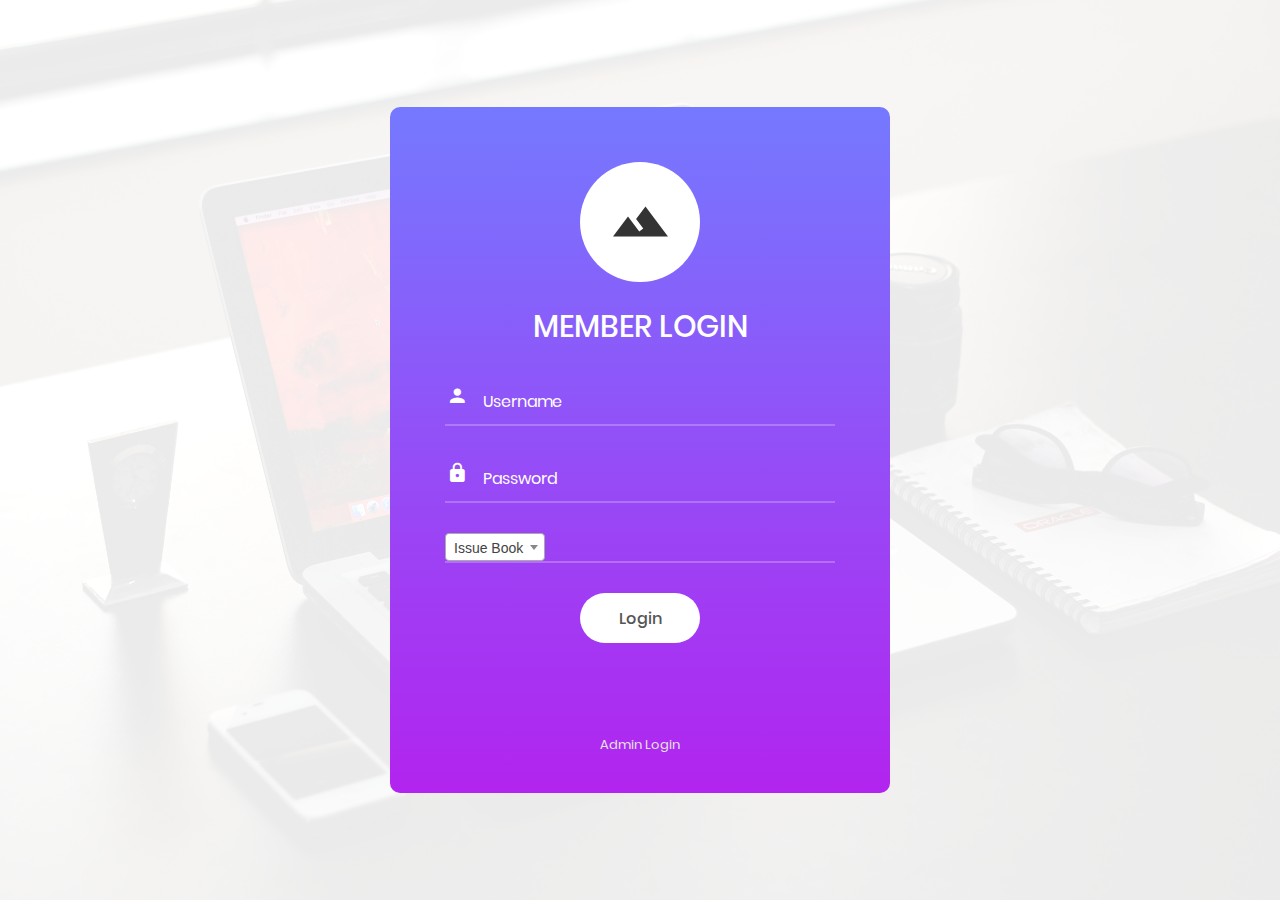
==== commit 893ea797: "💺🏊🏼 Updated with Glitch" ====
--- a/index.html
+++ b/index.html
@@ -1,96 +1,151 @@
 <!DOCTYPE html>
 <html lang="en">
-<head>
-	<title>RFID Library Login</title>
-	<meta charset="UTF-8">
-	<meta name="viewport" content="width=device-width, initial-scale=1">
-<!--===============================================================================================-->	
-	<link rel="icon" type="image/png" href="images/icons/favicon.ico"/>
-<!--===============================================================================================-->
-	<link rel="stylesheet" type="text/css" href="vendor/bootstrap/css/bootstrap.min.css">
-<!--===============================================================================================-->
-	<link rel="stylesheet" type="text/css" href="fonts/font-awesome-4.7.0/css/font-awesome.min.css">
-<!--===============================================================================================-->
-	<link rel="stylesheet" type="text/css" href="fonts/iconic/css/material-design-iconic-font.min.css">
-<!--===============================================================================================-->
-	<link rel="stylesheet" type="text/css" href="vendor/animate/animate.css">
-<!--===============================================================================================-->	
-	<link rel="stylesheet" type="text/css" href="vendor/css-hamburgers/hamburgers.min.css">
-<!--===============================================================================================-->
-	<link rel="stylesheet" type="text/css" href="vendor/animsition/css/animsition.min.css">
-<!--===============================================================================================-->
-	<link rel="stylesheet" type="text/css" href="vendor/select2/select2.min.css">
-<!--===============================================================================================-->	
-	<link rel="stylesheet" type="text/css" href="vendor/daterangepicker/daterangepicker.css">
-<!--===============================================================================================-->
-	<link rel="stylesheet" type="text/css" href="css/util.css">
-	<link rel="stylesheet" type="text/css" href="css/main.css">
-<!--===============================================================================================-->
-
-  <script src="https://www.gstatic.com/firebasejs/5.9.2/firebase.js"></script>
-  <script>
-  	var config = {
-    apiKey: "AIzaSyC5KYHGWCDaEL3W1o-Uk3Jt4vJTTvBulk8",
-    authDomain: "btapp-2a08c.firebaseapp.com",
-    databaseURL: "https://btapp-2a08c.firebaseio.com",
-    projectId: "btapp-2a08c",
-    storageBucket: "btapp-2a08c.appspot.com",
-    messagingSenderId: "202689453275"
-  };
-  firebase.initializeApp(config);
-
-  </script>
-
-</head>
-<body>
-	
-	<div id="full_login" class="limiter">
-		<div class="container-login100" style="background-image: url('images/bg-03.jpg');"> 
-			<div class="wrap-login100"> 
-				<form  id="form" class="login100-form validate-form"> 
-					<span class="login100-form-logo"> 
-						<i class="zmdi zmdi-landscape"></i> 
-					</span>
-
-					<span class="login100-form-title p-b-34 p-t-27"> 
-						Member Login
-					</span>
-
-					<div class="wrap-input100 validate-input" data-validate = "Enter username">
-						<input id= "username"  class="input100" type="text" name="username" placeholder="Username">
-						<span class="focus-input100" data-placeholder="&#xf207;"></span>
-					</div>
-
-					<div  class="wrap-input100 validate-input" data-validate="Enter password">
-						<input id="password" class="input100" type="password" name="pass" placeholder="Password">
-						<span class="focus-input100" data-placeholder="&#xf191;"></span>
-					</div>
-
-				<!--	<div class="contact100-form-checkbox">
+  <head>
+    <title>RFID Library Login</title>
+    <meta charset="UTF-8" />
+    <meta name="viewport" content="width=device-width, initial-scale=1" />
+    <!--===============================================================================================-->
+    <link rel="icon" type="image/png" href="images/icons/favicon.ico" />
+    <!--===============================================================================================-->
+    <link
+      rel="stylesheet"
+      type="text/css"
+      href="vendor/bootstrap/css/bootstrap.min.css"
+    />
+    <!--===============================================================================================-->
+    <link
+      rel="stylesheet"
+      type="text/css"
+      href="fonts/font-awesome-4.7.0/css/font-awesome.min.css"
+    />
+    <!--===============================================================================================-->
+    <link
+      rel="stylesheet"
+      type="text/css"
+      href="fonts/iconic/css/material-design-iconic-font.min.css"
+    />
+    <!--===============================================================================================-->
+    <link rel="stylesheet" type="text/css" href="vendor/animate/animate.css" />
+    <!--===============================================================================================-->
+    <link
+      rel="stylesheet"
+      type="text/css"
+      href="vendor/css-hamburgers/hamburgers.min.css"
+    />
+    <!--===============================================================================================-->
+    <link
+      rel="stylesheet"
+      type="text/css"
+      href="vendor/animsition/css/animsition.min.css"
+    />
+    <!--===============================================================================================-->
+    <link
+      rel="stylesheet"
+      type="text/css"
+      href="vendor/select2/select2.min.css"
+    />
+    <!--===============================================================================================-->
+    <link
+      rel="stylesheet"
+      type="text/css"
+      href="vendor/daterangepicker/daterangepicker.css"
+    />
+    <!--===============================================================================================-->
+    <link rel="stylesheet" type="text/css" href="css/util2.css" />
+    <link rel="stylesheet" type="text/css" href="css/main.css" />
+    <!--===============================================================================================-->
+
+    <script src="https://www.gstatic.com/firebasejs/5.9.2/firebase.js"></script>
+    <script>
+      var config = {
+        apiKey: "AIzaSyC5KYHGWCDaEL3W1o-Uk3Jt4vJTTvBulk8",
+        authDomain: "btapp-2a08c.firebaseapp.com",
+        databaseURL: "https://btapp-2a08c.firebaseio.com",
+        projectId: "btapp-2a08c",
+        storageBucket: "btapp-2a08c.appspot.com",
+        messagingSenderId: "202689453275"
+      };
+      firebase.initializeApp(config);
+    </script>
+  </head>
+  <body>
+    <div id="full_login" class="limiter">
+      <div
+        class="container-login100"
+        style="background-image: url('images/bg-03.jpg');"
+      >
+        <div class="wrap-login100">
+          <form id="form" class="login100-form validate-form">
+            <span class="login100-form-logo">
+              <i class="zmdi zmdi-landscape"></i>
+            </span>
+
+            <span class="login100-form-title p-b-34 p-t-27">
+              Member Login
+            </span>
+
+            <div
+              class="wrap-input100 validate-input"
+              data-validate="Enter username"
+            >
+              <input
+                id="username"
+                class="input100"
+                type="text"
+                name="username"
+                placeholder="Username"
+              />
+              <span class="focus-input100" data-placeholder="&#xf207;"></span>
+            </div>
+
+            <div
+              class="wrap-input100 validate-input"
+              data-validate="Enter password"
+            >
+              <input
+                id="password"
+                class="input100"
+                type="password"
+                name="pass"
+                placeholder="Password"
+              />
+              <span class="focus-input100" data-placeholder="&#xf191;"></span>
+            </div>
+
+             <div class="wrap-input100 input100-select">
+            <span class="label-input100"></span>
+            <div>
+              <select id="iss_ret" class="selection-2" name="iss_return">
+                <option>Issue Book</option>
+                <option>Return Book</option>
+              </select>
+            </div>
+            <span class="focus-input100"></span>
+          </div>
+            <!--	<div class="contact100-form-checkbox">
 						<input class="input-checkbox100" id="ckb1" type="checkbox" name="remember-me">
 						<label class="label-checkbox100" for="ckb1">
 							Remember me
 						</label>
 					</div> -->
 
-					<div class="container-login100-form-btn">
-						<button id="loginbtn" class="login100-form-btn">
-							Login
-						</button>
-					</div>
-
-					<div class="text-center p-t-90">
-						<a class="txt1" href="/next.html">
-							Admin Login
-						</a>
-					</div> 
-				</form>
-			</div>
-		</div>
-	</div>
-  
-  
-  <!-- X
+            <div class="container-login100-form-btn">
+              <button id="loginbtn" class="login100-form-btn">
+                Login
+              </button>
+            </div>
+
+            <div class="text-center p-t-90">
+              <a class="txt1" href="/next.html">
+                Admin Login
+              </a>
+            </div>
+          </form>
+        </div>
+      </div>
+    </div>
+
+    <!-- X
 X
 X
 X
@@ -112,115 +167,130 @@
 X
 X
 -->
-  	 <div id="next_div" style="display: none">
-			  <header id="header" >
-			    <div class="container">
-			    	<div class="row align-items-center justify-content-between d-flex">
-				      <div id="logo">
-				        <a href="#"><img src="https://cdn.glitch.com/30eacda9-82b0-438b-b414-f6bd43ba453a%2Flogo.png?1555145263697" alt="" title="" /></a>
-				      </div>    		
-			    	</div>
-			    </div>
-			  </header>
-                                                     
-           <!-- #header -->
-
-
-			<!-- start banner Area -->
-			<section class="banner-area" id="home">	
-				<div class="container">
-					<div class="row fullscreen d-flex align-items-center justify-content-start">
-						<div class="banner-content col-lg-7">
-							<h3 class="text-white text-uppercase">RFID Library</h3>
-							<h1 class="text-uppercase">
-								Scan Your Favorite Books Now !			
-							</h1>
-							<p class="text-white pt-20 pb-20">
-								
-							</p>
-							<button  id="logout_div" onclick="logout()" class="primary-btn text-uppercase">Logout</button>
-						</div>
-						<div class="col-lg-5 banner-right">
-							<img class="img-fluid" src="https://cdn.glitch.com/30eacda9-82b0-438b-b414-f6bd43ba453a%2Fheader-img.png?1555145564655" alt="">
-						</div>												
-					</div>
-				</div>
-			</section>
-			<!-- End banner Area -->	
-
-		
-			<!-- Start fact Area -->
-			<section class="fact-area relative section-gap" id="fact">
-				<div class="overlay overlay-bg"></div>
-				<div class="container">
-					<div class="row d-flex justify-content-center">
-						<div class="menu-content pb-40 col-lg-8">
-							<div class="title text-center">
-								<h1 class="mb-10">Some Features that Made us Unique</h1>
-								<p> Our Customers Love us and So will You  </p>
-							</div>
-						</div>
-					</div>						
-				</div>	
-			</section>
-			<!-- End fact Area -->
-			
-			<!-- Start counter Area -->
-			<section class="counter-area">
-				<div class="container">
-					<div class="row">
-						<div class="col-lg-3 col-md-6">
-							<div class="single-counter">
-								<h1 class="counter">5536</h1>
-								<p>Happy Customers</p>								
-							</div>
-						</div>
-						<div class="col-lg-3 col-md-6">
-							<div class="single-counter">
-								<h1 class="counter">6784</h1>
-								<p>Total Projects</p>								
-							</div>
-						</div>
-						<div class="col-lg-3 col-md-6">
-							<div class="single-counter">
-								<h1 class="counter">1059</h1>
-								<p>Cups Coffee</p>								
-							</div>
-						</div>
-						<div class="col-lg-3 col-md-6">
-							<div class="single-counter">
-								<h1 class="counter">12239</h1>
-								<p>Books Issued</p>								
-							</div>
-						</div>												
-					</div>
-				</div>	
-			</section>
-			<!-- end counter Area -->
-			
-			
-
-			<!-- start footer Area -->		
-			<footer class="footer-area section-gap">
-				<div class="container">
-					<div class="row">
-						<div class="col-lg-5 col-md-6 col-sm-6">
-							<div class="single-footer-widget">
-								<h6>About Us</h6>
-								<p>
-									L&L Technologies: Best At What We Do !
-								</p>
-								<p class="footer-text">
-Copyright &copy;<script>document.write(new Date().getFullYear());</script> All rights reserved | </p>							
-							</div>
-						</div>					
-					</div>
-				</div>
-			</footer>	
-			<!-- End footer Area -->	
-			</div>
-  
-<!-- X
+    <div id="next_div" style="display: none">
+      <header id="header">
+        <div class="container">
+          <div class="row align-items-center justify-content-between d-flex">
+            <div id="logo">
+              <a href="#"
+                ><img
+                  src="https://cdn.glitch.com/30eacda9-82b0-438b-b414-f6bd43ba453a%2Flogo.png?1555145263697"
+                  alt=""
+                  title=""
+              /></a>
+            </div>
+          </div>
+        </div>
+      </header>
+
+      <!-- #header -->
+
+      <!-- start banner Area -->
+      <section class="banner-area" id="home">
+        <div class="container">
+          <div
+            class="row fullscreen d-flex align-items-center justify-content-start"
+          >
+            <div class="banner-content col-lg-7">
+              <h3 class="text-white text-uppercase">RFID Library</h3>
+              <h1 class="text-uppercase">
+                Scan Your Books to Issue/ Return Now !
+              </h1>
+              <p class="text-white pt-20 pb-20"></p>
+              <button
+                id="logout_div"
+                onclick="logout()"
+                class="primary-btn text-uppercase"
+              >
+                Logout
+              </button>
+            </div>
+            <div class="col-lg-5 banner-right">
+              <img
+                class="img-fluid"
+                src="https://cdn.glitch.com/30eacda9-82b0-438b-b414-f6bd43ba453a%2Fheader-img.png?1555145564655"
+                alt=""
+              />
+            </div>
+          </div>
+        </div>
+      </section>
+      <!-- End banner Area -->
+
+      <!-- Start fact Area -->
+      <section class="fact-area relative section-gap" id="fact">
+        <div class="overlay overlay-bg"></div>
+        <div class="container">
+          <div class="row d-flex justify-content-center">
+            <div class="menu-content pb-40 col-lg-8">
+              <div class="title text-center">
+                <h1 class="mb-10">Some Features that Made us Unique</h1>
+                <p>Our Customers Love us and So will You</p>
+              </div>
+            </div>
+          </div>
+        </div>
+      </section>
+      <!-- End fact Area -->
+
+      <!-- Start counter Area -->
+      <section class="counter-area">
+        <div class="container">
+          <div class="row">
+            <div class="col-lg-3 col-md-6">
+              <div class="single-counter">
+                <h1 class="counter">5536</h1>
+                <p>Happy Customers</p>
+              </div>
+            </div>
+            <div class="col-lg-3 col-md-6">
+              <div class="single-counter">
+                <h1 class="counter">6784</h1>
+                <p>Total Projects</p>
+              </div>
+            </div>
+            <div class="col-lg-3 col-md-6">
+              <div class="single-counter">
+                <h1 class="counter">1059</h1>
+                <p>Cups Coffee</p>
+              </div>
+            </div>
+            <div class="col-lg-3 col-md-6">
+              <div class="single-counter">
+                <h1 class="counter">12239</h1>
+                <p>Books Issued</p>
+              </div>
+            </div>
+          </div>
+        </div>
+      </section>
+      <!-- end counter Area -->
+
+      <!-- start footer Area -->
+      <footer class="footer-area section-gap">
+        <div class="container">
+          <div class="row">
+            <div class="col-lg-5 col-md-6 col-sm-6">
+              <div class="single-footer-widget">
+                <h6>About Us</h6>
+                <p>
+                  We value our customers and deliver the best !
+                </p>
+                <p class="footer-text">
+                  Copyright &copy;<script>
+                    document.write(new Date().getFullYear());
+                  </script>
+                  All rights reserved |
+                </p>
+              </div>
+            </div>
+          </div>
+        </div>
+      </footer>
+      <!-- End footer Area -->
+    </div>
+
+    <!-- X
 X
 X
 X
@@ -242,37 +312,30 @@
 X
 X
 -->
-  
-  
-  
-  
-  
-  
-  
-  
-  
-  
-  
-  
-  
-	 <div id="dropDownSelect1"></div>
-	
-<!--===============================================================================================-->
-	<script src="vendor/jquery/jquery-3.2.1.min.js"></script>
-<!--===============================================================================================-->
-	<script src="vendor/animsition/js/animsition.min.js"></script>
-<!--===============================================================================================-->
-	<script src="vendor/bootstrap/js/popper.js"></script>
-	<script src="vendor/bootstrap/js/bootstrap.min.js"></script>
-<!--===============================================================================================-->
-	<script src="vendor/select2/select2.min.js"></script>
-<!--===============================================================================================-->
-	<script src="vendor/daterangepicker/moment.min.js"></script>
-	<script src="vendor/daterangepicker/daterangepicker.js"></script>
-<!--===============================================================================================-->
-	<script src="vendor/countdowntime/countdowntime.js"></script>
-<!--===============================================================================================-->
-  <script src="js/test.js"></script>
-
-</body>
-</html>+
+    <div id="dropDownSelect1"></div>
+
+    <!--===============================================================================================-->
+    <script src="vendor/jquery/jquery-3.2.1.min.js"></script>
+    <!--===============================================================================================-->
+    <script src="vendor/animsition/js/animsition.min.js"></script>
+    <!--===============================================================================================-->
+    <script src="vendor/bootstrap/js/popper.js"></script>
+    <script src="vendor/bootstrap/js/bootstrap.min.js"></script>
+    <!--===============================================================================================-->
+    <script src="vendor/select2/select2.min.js"></script>
+    <script>
+      $(".selection-2").select2({
+        minimumResultsForSearch: 20,
+        dropdownParent: $("#dropDownSelect1")
+      });
+    </script>
+    <!--===============================================================================================-->
+    <script src="vendor/daterangepicker/moment.min.js"></script>
+    <script src="vendor/daterangepicker/daterangepicker.js"></script>
+    <!--===============================================================================================-->
+    <script src="vendor/countdowntime/countdowntime.js"></script>
+    <!--===============================================================================================-->
+    <script src="js/test.js"></script>
+  </body>
+</html>
--- a/css/util2.css
+++ b/css/util2.css
@@ -0,0 +1,2993 @@
+/*[ FONT SIZE ]
+///////////////////////////////////////////////////////////
+*/
+.fs-1 {font-size: 1px;}
+.fs-2 {font-size: 2px;}
+.fs-3 {font-size: 3px;}
+.fs-4 {font-size: 4px;}
+.fs-5 {font-size: 5px;}
+.fs-6 {font-size: 6px;}
+.fs-7 {font-size: 7px;}
+.fs-8 {font-size: 8px;}
+.fs-9 {font-size: 9px;}
+.fs-10 {font-size: 10px;}
+.fs-11 {font-size: 11px;}
+.fs-12 {font-size: 12px;}
+.fs-13 {font-size: 13px;}
+.fs-14 {font-size: 14px;}
+.fs-15 {font-size: 15px;}
+.fs-16 {font-size: 16px;}
+.fs-17 {font-size: 17px;}
+.fs-18 {font-size: 18px;}
+.fs-19 {font-size: 19px;}
+.fs-20 {font-size: 20px;}
+.fs-21 {font-size: 21px;}
+.fs-22 {font-size: 22px;}
+.fs-23 {font-size: 23px;}
+.fs-24 {font-size: 24px;}
+.fs-25 {font-size: 25px;}
+.fs-26 {font-size: 26px;}
+.fs-27 {font-size: 27px;}
+.fs-28 {font-size: 28px;}
+.fs-29 {font-size: 29px;}
+.fs-30 {font-size: 30px;}
+.fs-31 {font-size: 31px;}
+.fs-32 {font-size: 32px;}
+.fs-33 {font-size: 33px;}
+.fs-34 {font-size: 34px;}
+.fs-35 {font-size: 35px;}
+.fs-36 {font-size: 36px;}
+.fs-37 {font-size: 37px;}
+.fs-38 {font-size: 38px;}
+.fs-39 {font-size: 39px;}
+.fs-40 {font-size: 40px;}
+.fs-41 {font-size: 41px;}
+.fs-42 {font-size: 42px;}
+.fs-43 {font-size: 43px;}
+.fs-44 {font-size: 44px;}
+.fs-45 {font-size: 45px;}
+.fs-46 {font-size: 46px;}
+.fs-47 {font-size: 47px;}
+.fs-48 {font-size: 48px;}
+.fs-49 {font-size: 49px;}
+.fs-50 {font-size: 50px;}
+.fs-51 {font-size: 51px;}
+.fs-52 {font-size: 52px;}
+.fs-53 {font-size: 53px;}
+.fs-54 {font-size: 54px;}
+.fs-55 {font-size: 55px;}
+.fs-56 {font-size: 56px;}
+.fs-57 {font-size: 57px;}
+.fs-58 {font-size: 58px;}
+.fs-59 {font-size: 59px;}
+.fs-60 {font-size: 60px;}
+.fs-61 {font-size: 61px;}
+.fs-62 {font-size: 62px;}
+.fs-63 {font-size: 63px;}
+.fs-64 {font-size: 64px;}
+.fs-65 {font-size: 65px;}
+.fs-66 {font-size: 66px;}
+.fs-67 {font-size: 67px;}
+.fs-68 {font-size: 68px;}
+.fs-69 {font-size: 69px;}
+.fs-70 {font-size: 70px;}
+.fs-71 {font-size: 71px;}
+.fs-72 {font-size: 72px;}
+.fs-73 {font-size: 73px;}
+.fs-74 {font-size: 74px;}
+.fs-75 {font-size: 75px;}
+.fs-76 {font-size: 76px;}
+.fs-77 {font-size: 77px;}
+.fs-78 {font-size: 78px;}
+.fs-79 {font-size: 79px;}
+.fs-80 {font-size: 80px;}
+.fs-81 {font-size: 81px;}
+.fs-82 {font-size: 82px;}
+.fs-83 {font-size: 83px;}
+.fs-84 {font-size: 84px;}
+.fs-85 {font-size: 85px;}
+.fs-86 {font-size: 86px;}
+.fs-87 {font-size: 87px;}
+.fs-88 {font-size: 88px;}
+.fs-89 {font-size: 89px;}
+.fs-90 {font-size: 90px;}
+.fs-91 {font-size: 91px;}
+.fs-92 {font-size: 92px;}
+.fs-93 {font-size: 93px;}
+.fs-94 {font-size: 94px;}
+.fs-95 {font-size: 95px;}
+.fs-96 {font-size: 96px;}
+.fs-97 {font-size: 97px;}
+.fs-98 {font-size: 98px;}
+.fs-99 {font-size: 99px;}
+.fs-100 {font-size: 100px;}
+.fs-101 {font-size: 101px;}
+.fs-102 {font-size: 102px;}
+.fs-103 {font-size: 103px;}
+.fs-104 {font-size: 104px;}
+.fs-105 {font-size: 105px;}
+.fs-106 {font-size: 106px;}
+.fs-107 {font-size: 107px;}
+.fs-108 {font-size: 108px;}
+.fs-109 {font-size: 109px;}
+.fs-110 {font-size: 110px;}
+.fs-111 {font-size: 111px;}
+.fs-112 {font-size: 112px;}
+.fs-113 {font-size: 113px;}
+.fs-114 {font-size: 114px;}
+.fs-115 {font-size: 115px;}
+.fs-116 {font-size: 116px;}
+.fs-117 {font-size: 117px;}
+.fs-118 {font-size: 118px;}
+.fs-119 {font-size: 119px;}
+.fs-120 {font-size: 120px;}
+.fs-121 {font-size: 121px;}
+.fs-122 {font-size: 122px;}
+.fs-123 {font-size: 123px;}
+.fs-124 {font-size: 124px;}
+.fs-125 {font-size: 125px;}
+.fs-126 {font-size: 126px;}
+.fs-127 {font-size: 127px;}
+.fs-128 {font-size: 128px;}
+.fs-129 {font-size: 129px;}
+.fs-130 {font-size: 130px;}
+.fs-131 {font-size: 131px;}
+.fs-132 {font-size: 132px;}
+.fs-133 {font-size: 133px;}
+.fs-134 {font-size: 134px;}
+.fs-135 {font-size: 135px;}
+.fs-136 {font-size: 136px;}
+.fs-137 {font-size: 137px;}
+.fs-138 {font-size: 138px;}
+.fs-139 {font-size: 139px;}
+.fs-140 {font-size: 140px;}
+.fs-141 {font-size: 141px;}
+.fs-142 {font-size: 142px;}
+.fs-143 {font-size: 143px;}
+.fs-144 {font-size: 144px;}
+.fs-145 {font-size: 145px;}
+.fs-146 {font-size: 146px;}
+.fs-147 {font-size: 147px;}
+.fs-148 {font-size: 148px;}
+.fs-149 {font-size: 149px;}
+.fs-150 {font-size: 150px;}
+.fs-151 {font-size: 151px;}
+.fs-152 {font-size: 152px;}
+.fs-153 {font-size: 153px;}
+.fs-154 {font-size: 154px;}
+.fs-155 {font-size: 155px;}
+.fs-156 {font-size: 156px;}
+.fs-157 {font-size: 157px;}
+.fs-158 {font-size: 158px;}
+.fs-159 {font-size: 159px;}
+.fs-160 {font-size: 160px;}
+.fs-161 {font-size: 161px;}
+.fs-162 {font-size: 162px;}
+.fs-163 {font-size: 163px;}
+.fs-164 {font-size: 164px;}
+.fs-165 {font-size: 165px;}
+.fs-166 {font-size: 166px;}
+.fs-167 {font-size: 167px;}
+.fs-168 {font-size: 168px;}
+.fs-169 {font-size: 169px;}
+.fs-170 {font-size: 170px;}
+.fs-171 {font-size: 171px;}
+.fs-172 {font-size: 172px;}
+.fs-173 {font-size: 173px;}
+.fs-174 {font-size: 174px;}
+.fs-175 {font-size: 175px;}
+.fs-176 {font-size: 176px;}
+.fs-177 {font-size: 177px;}
+.fs-178 {font-size: 178px;}
+.fs-179 {font-size: 179px;}
+.fs-180 {font-size: 180px;}
+.fs-181 {font-size: 181px;}
+.fs-182 {font-size: 182px;}
+.fs-183 {font-size: 183px;}
+.fs-184 {font-size: 184px;}
+.fs-185 {font-size: 185px;}
+.fs-186 {font-size: 186px;}
+.fs-187 {font-size: 187px;}
+.fs-188 {font-size: 188px;}
+.fs-189 {font-size: 189px;}
+.fs-190 {font-size: 190px;}
+.fs-191 {font-size: 191px;}
+.fs-192 {font-size: 192px;}
+.fs-193 {font-size: 193px;}
+.fs-194 {font-size: 194px;}
+.fs-195 {font-size: 195px;}
+.fs-196 {font-size: 196px;}
+.fs-197 {font-size: 197px;}
+.fs-198 {font-size: 198px;}
+.fs-199 {font-size: 199px;}
+.fs-200 {font-size: 200px;}
+
+/*[ PADDING ]
+///////////////////////////////////////////////////////////
+*/
+.p-t-0 {padding-top: 0px;}
+.p-t-1 {padding-top: 1px;}
+.p-t-2 {padding-top: 2px;}
+.p-t-3 {padding-top: 3px;}
+.p-t-4 {padding-top: 4px;}
+.p-t-5 {padding-top: 5px;}
+.p-t-6 {padding-top: 6px;}
+.p-t-7 {padding-top: 7px;}
+.p-t-8 {padding-top: 8px;}
+.p-t-9 {padding-top: 9px;}
+.p-t-10 {padding-top: 10px;}
+.p-t-11 {padding-top: 11px;}
+.p-t-12 {padding-top: 12px;}
+.p-t-13 {padding-top: 13px;}
+.p-t-14 {padding-top: 14px;}
+.p-t-15 {padding-top: 15px;}
+.p-t-16 {padding-top: 16px;}
+.p-t-17 {padding-top: 17px;}
+.p-t-18 {padding-top: 18px;}
+.p-t-19 {padding-top: 19px;}
+.p-t-20 {padding-top: 20px;}
+.p-t-21 {padding-top: 21px;}
+.p-t-22 {padding-top: 22px;}
+.p-t-23 {padding-top: 23px;}
+.p-t-24 {padding-top: 24px;}
+.p-t-25 {padding-top: 25px;}
+.p-t-26 {padding-top: 26px;}
+.p-t-27 {padding-top: 27px;}
+.p-t-28 {padding-top: 28px;}
+.p-t-29 {padding-top: 29px;}
+.p-t-30 {padding-top: 30px;}
+.p-t-31 {padding-top: 31px;}
+.p-t-32 {padding-top: 32px;}
+.p-t-33 {padding-top: 33px;}
+.p-t-34 {padding-top: 34px;}
+.p-t-35 {padding-top: 35px;}
+.p-t-36 {padding-top: 36px;}
+.p-t-37 {padding-top: 37px;}
+.p-t-38 {padding-top: 38px;}
+.p-t-39 {padding-top: 39px;}
+.p-t-40 {padding-top: 40px;}
+.p-t-41 {padding-top: 41px;}
+.p-t-42 {padding-top: 42px;}
+.p-t-43 {padding-top: 43px;}
+.p-t-44 {padding-top: 44px;}
+.p-t-45 {padding-top: 45px;}
+.p-t-46 {padding-top: 46px;}
+.p-t-47 {padding-top: 47px;}
+.p-t-48 {padding-top: 48px;}
+.p-t-49 {padding-top: 49px;}
+.p-t-50 {padding-top: 50px;}
+.p-t-51 {padding-top: 51px;}
+.p-t-52 {padding-top: 52px;}
+.p-t-53 {padding-top: 53px;}
+.p-t-54 {padding-top: 54px;}
+.p-t-55 {padding-top: 55px;}
+.p-t-56 {padding-top: 56px;}
+.p-t-57 {padding-top: 57px;}
+.p-t-58 {padding-top: 58px;}
+.p-t-59 {padding-top: 59px;}
+.p-t-60 {padding-top: 60px;}
+.p-t-61 {padding-top: 61px;}
+.p-t-62 {padding-top: 62px;}
+.p-t-63 {padding-top: 63px;}
+.p-t-64 {padding-top: 64px;}
+.p-t-65 {padding-top: 65px;}
+.p-t-66 {padding-top: 66px;}
+.p-t-67 {padding-top: 67px;}
+.p-t-68 {padding-top: 68px;}
+.p-t-69 {padding-top: 69px;}
+.p-t-70 {padding-top: 70px;}
+.p-t-71 {padding-top: 71px;}
+.p-t-72 {padding-top: 72px;}
+.p-t-73 {padding-top: 73px;}
+.p-t-74 {padding-top: 74px;}
+.p-t-75 {padding-top: 75px;}
+.p-t-76 {padding-top: 76px;}
+.p-t-77 {padding-top: 77px;}
+.p-t-78 {padding-top: 78px;}
+.p-t-79 {padding-top: 79px;}
+.p-t-80 {padding-top: 80px;}
+.p-t-81 {padding-top: 81px;}
+.p-t-82 {padding-top: 82px;}
+.p-t-83 {padding-top: 83px;}
+.p-t-84 {padding-top: 84px;}
+.p-t-85 {padding-top: 85px;}
+.p-t-86 {padding-top: 86px;}
+.p-t-87 {padding-top: 87px;}
+.p-t-88 {padding-top: 88px;}
+.p-t-89 {padding-top: 89px;}
+.p-t-90 {padding-top: 90px;}
+.p-t-91 {padding-top: 91px;}
+.p-t-92 {padding-top: 92px;}
+.p-t-93 {padding-top: 93px;}
+.p-t-94 {padding-top: 94px;}
+.p-t-95 {padding-top: 95px;}
+.p-t-96 {padding-top: 96px;}
+.p-t-97 {padding-top: 97px;}
+.p-t-98 {padding-top: 98px;}
+.p-t-99 {padding-top: 99px;}
+.p-t-100 {padding-top: 100px;}
+.p-t-101 {padding-top: 101px;}
+.p-t-102 {padding-top: 102px;}
+.p-t-103 {padding-top: 103px;}
+.p-t-104 {padding-top: 104px;}
+.p-t-105 {padding-top: 105px;}
+.p-t-106 {padding-top: 106px;}
+.p-t-107 {padding-top: 107px;}
+.p-t-108 {padding-top: 108px;}
+.p-t-109 {padding-top: 109px;}
+.p-t-110 {padding-top: 110px;}
+.p-t-111 {padding-top: 111px;}
+.p-t-112 {padding-top: 112px;}
+.p-t-113 {padding-top: 113px;}
+.p-t-114 {padding-top: 114px;}
+.p-t-115 {padding-top: 115px;}
+.p-t-116 {padding-top: 116px;}
+.p-t-117 {padding-top: 117px;}
+.p-t-118 {padding-top: 118px;}
+.p-t-119 {padding-top: 119px;}
+.p-t-120 {padding-top: 120px;}
+.p-t-121 {padding-top: 121px;}
+.p-t-122 {padding-top: 122px;}
+.p-t-123 {padding-top: 123px;}
+.p-t-124 {padding-top: 124px;}
+.p-t-125 {padding-top: 125px;}
+.p-t-126 {padding-top: 126px;}
+.p-t-127 {padding-top: 127px;}
+.p-t-128 {padding-top: 128px;}
+.p-t-129 {padding-top: 129px;}
+.p-t-130 {padding-top: 130px;}
+.p-t-131 {padding-top: 131px;}
+.p-t-132 {padding-top: 132px;}
+.p-t-133 {padding-top: 133px;}
+.p-t-134 {padding-top: 134px;}
+.p-t-135 {padding-top: 135px;}
+.p-t-136 {padding-top: 136px;}
+.p-t-137 {padding-top: 137px;}
+.p-t-138 {padding-top: 138px;}
+.p-t-139 {padding-top: 139px;}
+.p-t-140 {padding-top: 140px;}
+.p-t-141 {padding-top: 141px;}
+.p-t-142 {padding-top: 142px;}
+.p-t-143 {padding-top: 143px;}
+.p-t-144 {padding-top: 144px;}
+.p-t-145 {padding-top: 145px;}
+.p-t-146 {padding-top: 146px;}
+.p-t-147 {padding-top: 147px;}
+.p-t-148 {padding-top: 148px;}
+.p-t-149 {padding-top: 149px;}
+.p-t-150 {padding-top: 150px;}
+.p-t-151 {padding-top: 151px;}
+.p-t-152 {padding-top: 152px;}
+.p-t-153 {padding-top: 153px;}
+.p-t-154 {padding-top: 154px;}
+.p-t-155 {padding-top: 155px;}
+.p-t-156 {padding-top: 156px;}
+.p-t-157 {padding-top: 157px;}
+.p-t-158 {padding-top: 158px;}
+.p-t-159 {padding-top: 159px;}
+.p-t-160 {padding-top: 160px;}
+.p-t-161 {padding-top: 161px;}
+.p-t-162 {padding-top: 162px;}
+.p-t-163 {padding-top: 163px;}
+.p-t-164 {padding-top: 164px;}
+.p-t-165 {padding-top: 165px;}
+.p-t-166 {padding-top: 166px;}
+.p-t-167 {padding-top: 167px;}
+.p-t-168 {padding-top: 168px;}
+.p-t-169 {padding-top: 169px;}
+.p-t-170 {padding-top: 170px;}
+.p-t-171 {padding-top: 171px;}
+.p-t-172 {padding-top: 172px;}
+.p-t-173 {padding-top: 173px;}
+.p-t-174 {padding-top: 174px;}
+.p-t-175 {padding-top: 175px;}
+.p-t-176 {padding-top: 176px;}
+.p-t-177 {padding-top: 177px;}
+.p-t-178 {padding-top: 178px;}
+.p-t-179 {padding-top: 179px;}
+.p-t-180 {padding-top: 180px;}
+.p-t-181 {padding-top: 181px;}
+.p-t-182 {padding-top: 182px;}
+.p-t-183 {padding-top: 183px;}
+.p-t-184 {padding-top: 184px;}
+.p-t-185 {padding-top: 185px;}
+.p-t-186 {padding-top: 186px;}
+.p-t-187 {padding-top: 187px;}
+.p-t-188 {padding-top: 188px;}
+.p-t-189 {padding-top: 189px;}
+.p-t-190 {padding-top: 190px;}
+.p-t-191 {padding-top: 191px;}
+.p-t-192 {padding-top: 192px;}
+.p-t-193 {padding-top: 193px;}
+.p-t-194 {padding-top: 194px;}
+.p-t-195 {padding-top: 195px;}
+.p-t-196 {padding-top: 196px;}
+.p-t-197 {padding-top: 197px;}
+.p-t-198 {padding-top: 198px;}
+.p-t-199 {padding-top: 199px;}
+.p-t-200 {padding-top: 200px;}
+.p-t-201 {padding-top: 201px;}
+.p-t-202 {padding-top: 202px;}
+.p-t-203 {padding-top: 203px;}
+.p-t-204 {padding-top: 204px;}
+.p-t-205 {padding-top: 205px;}
+.p-t-206 {padding-top: 206px;}
+.p-t-207 {padding-top: 207px;}
+.p-t-208 {padding-top: 208px;}
+.p-t-209 {padding-top: 209px;}
+.p-t-210 {padding-top: 210px;}
+.p-t-211 {padding-top: 211px;}
+.p-t-212 {padding-top: 212px;}
+.p-t-213 {padding-top: 213px;}
+.p-t-214 {padding-top: 214px;}
+.p-t-215 {padding-top: 215px;}
+.p-t-216 {padding-top: 216px;}
+.p-t-217 {padding-top: 217px;}
+.p-t-218 {padding-top: 218px;}
+.p-t-219 {padding-top: 219px;}
+.p-t-220 {padding-top: 220px;}
+.p-t-221 {padding-top: 221px;}
+.p-t-222 {padding-top: 222px;}
+.p-t-223 {padding-top: 223px;}
+.p-t-224 {padding-top: 224px;}
+.p-t-225 {padding-top: 225px;}
+.p-t-226 {padding-top: 226px;}
+.p-t-227 {padding-top: 227px;}
+.p-t-228 {padding-top: 228px;}
+.p-t-229 {padding-top: 229px;}
+.p-t-230 {padding-top: 230px;}
+.p-t-231 {padding-top: 231px;}
+.p-t-232 {padding-top: 232px;}
+.p-t-233 {padding-top: 233px;}
+.p-t-234 {padding-top: 234px;}
+.p-t-235 {padding-top: 235px;}
+.p-t-236 {padding-top: 236px;}
+.p-t-237 {padding-top: 237px;}
+.p-t-238 {padding-top: 238px;}
+.p-t-239 {padding-top: 239px;}
+.p-t-240 {padding-top: 240px;}
+.p-t-241 {padding-top: 241px;}
+.p-t-242 {padding-top: 242px;}
+.p-t-243 {padding-top: 243px;}
+.p-t-244 {padding-top: 244px;}
+.p-t-245 {padding-top: 245px;}
+.p-t-246 {padding-top: 246px;}
+.p-t-247 {padding-top: 247px;}
+.p-t-248 {padding-top: 248px;}
+.p-t-249 {padding-top: 249px;}
+.p-t-250 {padding-top: 250px;}
+.p-b-0 {padding-bottom: 0px;}
+.p-b-1 {padding-bottom: 1px;}
+.p-b-2 {padding-bottom: 2px;}
+.p-b-3 {padding-bottom: 3px;}
+.p-b-4 {padding-bottom: 4px;}
+.p-b-5 {padding-bottom: 5px;}
+.p-b-6 {padding-bottom: 6px;}
+.p-b-7 {padding-bottom: 7px;}
+.p-b-8 {padding-bottom: 8px;}
+.p-b-9 {padding-bottom: 9px;}
+.p-b-10 {padding-bottom: 10px;}
+.p-b-11 {padding-bottom: 11px;}
+.p-b-12 {padding-bottom: 12px;}
+.p-b-13 {padding-bottom: 13px;}
+.p-b-14 {padding-bottom: 14px;}
+.p-b-15 {padding-bottom: 15px;}
+.p-b-16 {padding-bottom: 16px;}
+.p-b-17 {padding-bottom: 17px;}
+.p-b-18 {padding-bottom: 18px;}
+.p-b-19 {padding-bottom: 19px;}
+.p-b-20 {padding-bottom: 20px;}
+.p-b-21 {padding-bottom: 21px;}
+.p-b-22 {padding-bottom: 22px;}
+.p-b-23 {padding-bottom: 23px;}
+.p-b-24 {padding-bottom: 24px;}
+.p-b-25 {padding-bottom: 25px;}
+.p-b-26 {padding-bottom: 26px;}
+.p-b-27 {padding-bottom: 27px;}
+.p-b-28 {padding-bottom: 28px;}
+.p-b-29 {padding-bottom: 29px;}
+.p-b-30 {padding-bottom: 30px;}
+.p-b-31 {padding-bottom: 31px;}
+.p-b-32 {padding-bottom: 32px;}
+.p-b-33 {padding-bottom: 33px;}
+.p-b-34 {padding-bottom: 34px;}
+.p-b-35 {padding-bottom: 35px;}
+.p-b-36 {padding-bottom: 36px;}
+.p-b-37 {padding-bottom: 37px;}
+.p-b-38 {padding-bottom: 38px;}
+.p-b-39 {padding-bottom: 39px;}
+.p-b-40 {padding-bottom: 40px;}
+.p-b-41 {padding-bottom: 41px;}
+.p-b-42 {padding-bottom: 42px;}
+.p-b-43 {padding-bottom: 43px;}
+.p-b-44 {padding-bottom: 44px;}
+.p-b-45 {padding-bottom: 45px;}
+.p-b-46 {padding-bottom: 46px;}
+.p-b-47 {padding-bottom: 47px;}
+.p-b-48 {padding-bottom: 48px;}
+.p-b-49 {padding-bottom: 49px;}
+.p-b-50 {padding-bottom: 50px;}
+.p-b-51 {padding-bottom: 51px;}
+.p-b-52 {padding-bottom: 52px;}
+.p-b-53 {padding-bottom: 53px;}
+.p-b-54 {padding-bottom: 54px;}
+.p-b-55 {padding-bottom: 55px;}
+.p-b-56 {padding-bottom: 56px;}
+.p-b-57 {padding-bottom: 57px;}
+.p-b-58 {padding-bottom: 58px;}
+.p-b-59 {padding-bottom: 59px;}
+.p-b-60 {padding-bottom: 60px;}
+.p-b-61 {padding-bottom: 61px;}
+.p-b-62 {padding-bottom: 62px;}
+.p-b-63 {padding-bottom: 63px;}
+.p-b-64 {padding-bottom: 64px;}
+.p-b-65 {padding-bottom: 65px;}
+.p-b-66 {padding-bottom: 66px;}
+.p-b-67 {padding-bottom: 67px;}
+.p-b-68 {padding-bottom: 68px;}
+.p-b-69 {padding-bottom: 69px;}
+.p-b-70 {padding-bottom: 70px;}
+.p-b-71 {padding-bottom: 71px;}
+.p-b-72 {padding-bottom: 72px;}
+.p-b-73 {padding-bottom: 73px;}
+.p-b-74 {padding-bottom: 74px;}
+.p-b-75 {padding-bottom: 75px;}
+.p-b-76 {padding-bottom: 76px;}
+.p-b-77 {padding-bottom: 77px;}
+.p-b-78 {padding-bottom: 78px;}
+.p-b-79 {padding-bottom: 79px;}
+.p-b-80 {padding-bottom: 80px;}
+.p-b-81 {padding-bottom: 81px;}
+.p-b-82 {padding-bottom: 82px;}
+.p-b-83 {padding-bottom: 83px;}
+.p-b-84 {padding-bottom: 84px;}
+.p-b-85 {padding-bottom: 85px;}
+.p-b-86 {padding-bottom: 86px;}
+.p-b-87 {padding-bottom: 87px;}
+.p-b-88 {padding-bottom: 88px;}
+.p-b-89 {padding-bottom: 89px;}
+.p-b-90 {padding-bottom: 90px;}
+.p-b-91 {padding-bottom: 91px;}
+.p-b-92 {padding-bottom: 92px;}
+.p-b-93 {padding-bottom: 93px;}
+.p-b-94 {padding-bottom: 94px;}
+.p-b-95 {padding-bottom: 95px;}
+.p-b-96 {padding-bottom: 96px;}
+.p-b-97 {padding-bottom: 97px;}
+.p-b-98 {padding-bottom: 98px;}
+.p-b-99 {padding-bottom: 99px;}
+.p-b-100 {padding-bottom: 100px;}
+.p-b-101 {padding-bottom: 101px;}
+.p-b-102 {padding-bottom: 102px;}
+.p-b-103 {padding-bottom: 103px;}
+.p-b-104 {padding-bottom: 104px;}
+.p-b-105 {padding-bottom: 105px;}
+.p-b-106 {padding-bottom: 106px;}
+.p-b-107 {padding-bottom: 107px;}
+.p-b-108 {padding-bottom: 108px;}
+.p-b-109 {padding-bottom: 109px;}
+.p-b-110 {padding-bottom: 110px;}
+.p-b-111 {padding-bottom: 111px;}
+.p-b-112 {padding-bottom: 112px;}
+.p-b-113 {padding-bottom: 113px;}
+.p-b-114 {padding-bottom: 114px;}
+.p-b-115 {padding-bottom: 115px;}
+.p-b-116 {padding-bottom: 116px;}
+.p-b-117 {padding-bottom: 117px;}
+.p-b-118 {padding-bottom: 118px;}
+.p-b-119 {padding-bottom: 119px;}
+.p-b-120 {padding-bottom: 120px;}
+.p-b-121 {padding-bottom: 121px;}
+.p-b-122 {padding-bottom: 122px;}
+.p-b-123 {padding-bottom: 123px;}
+.p-b-124 {padding-bottom: 124px;}
+.p-b-125 {padding-bottom: 125px;}
+.p-b-126 {padding-bottom: 126px;}
+.p-b-127 {padding-bottom: 127px;}
+.p-b-128 {padding-bottom: 128px;}
+.p-b-129 {padding-bottom: 129px;}
+.p-b-130 {padding-bottom: 130px;}
+.p-b-131 {padding-bottom: 131px;}
+.p-b-132 {padding-bottom: 132px;}
+.p-b-133 {padding-bottom: 133px;}
+.p-b-134 {padding-bottom: 134px;}
+.p-b-135 {padding-bottom: 135px;}
+.p-b-136 {padding-bottom: 136px;}
+.p-b-137 {padding-bottom: 137px;}
+.p-b-138 {padding-bottom: 138px;}
+.p-b-139 {padding-bottom: 139px;}
+.p-b-140 {padding-bottom: 140px;}
+.p-b-141 {padding-bottom: 141px;}
+.p-b-142 {padding-bottom: 142px;}
+.p-b-143 {padding-bottom: 143px;}
+.p-b-144 {padding-bottom: 144px;}
+.p-b-145 {padding-bottom: 145px;}
+.p-b-146 {padding-bottom: 146px;}
+.p-b-147 {padding-bottom: 147px;}
+.p-b-148 {padding-bottom: 148px;}
+.p-b-149 {padding-bottom: 149px;}
+.p-b-150 {padding-bottom: 150px;}
+.p-b-151 {padding-bottom: 151px;}
+.p-b-152 {padding-bottom: 152px;}
+.p-b-153 {padding-bottom: 153px;}
+.p-b-154 {padding-bottom: 154px;}
+.p-b-155 {padding-bottom: 155px;}
+.p-b-156 {padding-bottom: 156px;}
+.p-b-157 {padding-bottom: 157px;}
+.p-b-158 {padding-bottom: 158px;}
+.p-b-159 {padding-bottom: 159px;}
+.p-b-160 {padding-bottom: 160px;}
+.p-b-161 {padding-bottom: 161px;}
+.p-b-162 {padding-bottom: 162px;}
+.p-b-163 {padding-bottom: 163px;}
+.p-b-164 {padding-bottom: 164px;}
+.p-b-165 {padding-bottom: 165px;}
+.p-b-166 {padding-bottom: 166px;}
+.p-b-167 {padding-bottom: 167px;}
+.p-b-168 {padding-bottom: 168px;}
+.p-b-169 {padding-bottom: 169px;}
+.p-b-170 {padding-bottom: 170px;}
+.p-b-171 {padding-bottom: 171px;}
+.p-b-172 {padding-bottom: 172px;}
+.p-b-173 {padding-bottom: 173px;}
+.p-b-174 {padding-bottom: 174px;}
+.p-b-175 {padding-bottom: 175px;}
+.p-b-176 {padding-bottom: 176px;}
+.p-b-177 {padding-bottom: 177px;}
+.p-b-178 {padding-bottom: 178px;}
+.p-b-179 {padding-bottom: 179px;}
+.p-b-180 {padding-bottom: 180px;}
+.p-b-181 {padding-bottom: 181px;}
+.p-b-182 {padding-bottom: 182px;}
+.p-b-183 {padding-bottom: 183px;}
+.p-b-184 {padding-bottom: 184px;}
+.p-b-185 {padding-bottom: 185px;}
+.p-b-186 {padding-bottom: 186px;}
+.p-b-187 {padding-bottom: 187px;}
+.p-b-188 {padding-bottom: 188px;}
+.p-b-189 {padding-bottom: 189px;}
+.p-b-190 {padding-bottom: 190px;}
+.p-b-191 {padding-bottom: 191px;}
+.p-b-192 {padding-bottom: 192px;}
+.p-b-193 {padding-bottom: 193px;}
+.p-b-194 {padding-bottom: 194px;}
+.p-b-195 {padding-bottom: 195px;}
+.p-b-196 {padding-bottom: 196px;}
+.p-b-197 {padding-bottom: 197px;}
+.p-b-198 {padding-bottom: 198px;}
+.p-b-199 {padding-bottom: 199px;}
+.p-b-200 {padding-bottom: 200px;}
+.p-b-201 {padding-bottom: 201px;}
+.p-b-202 {padding-bottom: 202px;}
+.p-b-203 {padding-bottom: 203px;}
+.p-b-204 {padding-bottom: 204px;}
+.p-b-205 {padding-bottom: 205px;}
+.p-b-206 {padding-bottom: 206px;}
+.p-b-207 {padding-bottom: 207px;}
+.p-b-208 {padding-bottom: 208px;}
+.p-b-209 {padding-bottom: 209px;}
+.p-b-210 {padding-bottom: 210px;}
+.p-b-211 {padding-bottom: 211px;}
+.p-b-212 {padding-bottom: 212px;}
+.p-b-213 {padding-bottom: 213px;}
+.p-b-214 {padding-bottom: 214px;}
+.p-b-215 {padding-bottom: 215px;}
+.p-b-216 {padding-bottom: 216px;}
+.p-b-217 {padding-bottom: 217px;}
+.p-b-218 {padding-bottom: 218px;}
+.p-b-219 {padding-bottom: 219px;}
+.p-b-220 {padding-bottom: 220px;}
+.p-b-221 {padding-bottom: 221px;}
+.p-b-222 {padding-bottom: 222px;}
+.p-b-223 {padding-bottom: 223px;}
+.p-b-224 {padding-bottom: 224px;}
+.p-b-225 {padding-bottom: 225px;}
+.p-b-226 {padding-bottom: 226px;}
+.p-b-227 {padding-bottom: 227px;}
+.p-b-228 {padding-bottom: 228px;}
+.p-b-229 {padding-bottom: 229px;}
+.p-b-230 {padding-bottom: 230px;}
+.p-b-231 {padding-bottom: 231px;}
+.p-b-232 {padding-bottom: 232px;}
+.p-b-233 {padding-bottom: 233px;}
+.p-b-234 {padding-bottom: 234px;}
+.p-b-235 {padding-bottom: 235px;}
+.p-b-236 {padding-bottom: 236px;}
+.p-b-237 {padding-bottom: 237px;}
+.p-b-238 {padding-bottom: 238px;}
+.p-b-239 {padding-bottom: 239px;}
+.p-b-240 {padding-bottom: 240px;}
+.p-b-241 {padding-bottom: 241px;}
+.p-b-242 {padding-bottom: 242px;}
+.p-b-243 {padding-bottom: 243px;}
+.p-b-244 {padding-bottom: 244px;}
+.p-b-245 {padding-bottom: 245px;}
+.p-b-246 {padding-bottom: 246px;}
+.p-b-247 {padding-bottom: 247px;}
+.p-b-248 {padding-bottom: 248px;}
+.p-b-249 {padding-bottom: 249px;}
+.p-b-250 {padding-bottom: 250px;}
+.p-l-0 {padding-left: 0px;}
+.p-l-1 {padding-left: 1px;}
+.p-l-2 {padding-left: 2px;}
+.p-l-3 {padding-left: 3px;}
+.p-l-4 {padding-left: 4px;}
+.p-l-5 {padding-left: 5px;}
+.p-l-6 {padding-left: 6px;}
+.p-l-7 {padding-left: 7px;}
+.p-l-8 {padding-left: 8px;}
+.p-l-9 {padding-left: 9px;}
+.p-l-10 {padding-left: 10px;}
+.p-l-11 {padding-left: 11px;}
+.p-l-12 {padding-left: 12px;}
+.p-l-13 {padding-left: 13px;}
+.p-l-14 {padding-left: 14px;}
+.p-l-15 {padding-left: 15px;}
+.p-l-16 {padding-left: 16px;}
+.p-l-17 {padding-left: 17px;}
+.p-l-18 {padding-left: 18px;}
+.p-l-19 {padding-left: 19px;}
+.p-l-20 {padding-left: 20px;}
+.p-l-21 {padding-left: 21px;}
+.p-l-22 {padding-left: 22px;}
+.p-l-23 {padding-left: 23px;}
+.p-l-24 {padding-left: 24px;}
+.p-l-25 {padding-left: 25px;}
+.p-l-26 {padding-left: 26px;}
+.p-l-27 {padding-left: 27px;}
+.p-l-28 {padding-left: 28px;}
+.p-l-29 {padding-left: 29px;}
+.p-l-30 {padding-left: 30px;}
+.p-l-31 {padding-left: 31px;}
+.p-l-32 {padding-left: 32px;}
+.p-l-33 {padding-left: 33px;}
+.p-l-34 {padding-left: 34px;}
+.p-l-35 {padding-left: 35px;}
+.p-l-36 {padding-left: 36px;}
+.p-l-37 {padding-left: 37px;}
+.p-l-38 {padding-left: 38px;}
+.p-l-39 {padding-left: 39px;}
+.p-l-40 {padding-left: 40px;}
+.p-l-41 {padding-left: 41px;}
+.p-l-42 {padding-left: 42px;}
+.p-l-43 {padding-left: 43px;}
+.p-l-44 {padding-left: 44px;}
+.p-l-45 {padding-left: 45px;}
+.p-l-46 {padding-left: 46px;}
+.p-l-47 {padding-left: 47px;}
+.p-l-48 {padding-left: 48px;}
+.p-l-49 {padding-left: 49px;}
+.p-l-50 {padding-left: 50px;}
+.p-l-51 {padding-left: 51px;}
+.p-l-52 {padding-left: 52px;}
+.p-l-53 {padding-left: 53px;}
+.p-l-54 {padding-left: 54px;}
+.p-l-55 {padding-left: 55px;}
+.p-l-56 {padding-left: 56px;}
+.p-l-57 {padding-left: 57px;}
+.p-l-58 {padding-left: 58px;}
+.p-l-59 {padding-left: 59px;}
+.p-l-60 {padding-left: 60px;}
+.p-l-61 {padding-left: 61px;}
+.p-l-62 {padding-left: 62px;}
+.p-l-63 {padding-left: 63px;}
+.p-l-64 {padding-left: 64px;}
+.p-l-65 {padding-left: 65px;}
+.p-l-66 {padding-left: 66px;}
+.p-l-67 {padding-left: 67px;}
+.p-l-68 {padding-left: 68px;}
+.p-l-69 {padding-left: 69px;}
+.p-l-70 {padding-left: 70px;}
+.p-l-71 {padding-left: 71px;}
+.p-l-72 {padding-left: 72px;}
+.p-l-73 {padding-left: 73px;}
+.p-l-74 {padding-left: 74px;}
+.p-l-75 {padding-left: 75px;}
+.p-l-76 {padding-left: 76px;}
+.p-l-77 {padding-left: 77px;}
+.p-l-78 {padding-left: 78px;}
+.p-l-79 {padding-left: 79px;}
+.p-l-80 {padding-left: 80px;}
+.p-l-81 {padding-left: 81px;}
+.p-l-82 {padding-left: 82px;}
+.p-l-83 {padding-left: 83px;}
+.p-l-84 {padding-left: 84px;}
+.p-l-85 {padding-left: 85px;}
+.p-l-86 {padding-left: 86px;}
+.p-l-87 {padding-left: 87px;}
+.p-l-88 {padding-left: 88px;}
+.p-l-89 {padding-left: 89px;}
+.p-l-90 {padding-left: 90px;}
+.p-l-91 {padding-left: 91px;}
+.p-l-92 {padding-left: 92px;}
+.p-l-93 {padding-left: 93px;}
+.p-l-94 {padding-left: 94px;}
+.p-l-95 {padding-left: 95px;}
+.p-l-96 {padding-left: 96px;}
+.p-l-97 {padding-left: 97px;}
+.p-l-98 {padding-left: 98px;}
+.p-l-99 {padding-left: 99px;}
+.p-l-100 {padding-left: 100px;}
+.p-l-101 {padding-left: 101px;}
+.p-l-102 {padding-left: 102px;}
+.p-l-103 {padding-left: 103px;}
+.p-l-104 {padding-left: 104px;}
+.p-l-105 {padding-left: 105px;}
+.p-l-106 {padding-left: 106px;}
+.p-l-107 {padding-left: 107px;}
+.p-l-108 {padding-left: 108px;}
+.p-l-109 {padding-left: 109px;}
+.p-l-110 {padding-left: 110px;}
+.p-l-111 {padding-left: 111px;}
+.p-l-112 {padding-left: 112px;}
+.p-l-113 {padding-left: 113px;}
+.p-l-114 {padding-left: 114px;}
+.p-l-115 {padding-left: 115px;}
+.p-l-116 {padding-left: 116px;}
+.p-l-117 {padding-left: 117px;}
+.p-l-118 {padding-left: 118px;}
+.p-l-119 {padding-left: 119px;}
+.p-l-120 {padding-left: 120px;}
+.p-l-121 {padding-left: 121px;}
+.p-l-122 {padding-left: 122px;}
+.p-l-123 {padding-left: 123px;}
+.p-l-124 {padding-left: 124px;}
+.p-l-125 {padding-left: 125px;}
+.p-l-126 {padding-left: 126px;}
+.p-l-127 {padding-left: 127px;}
+.p-l-128 {padding-left: 128px;}
+.p-l-129 {padding-left: 129px;}
+.p-l-130 {padding-left: 130px;}
+.p-l-131 {padding-left: 131px;}
+.p-l-132 {padding-left: 132px;}
+.p-l-133 {padding-left: 133px;}
+.p-l-134 {padding-left: 134px;}
+.p-l-135 {padding-left: 135px;}
+.p-l-136 {padding-left: 136px;}
+.p-l-137 {padding-left: 137px;}
+.p-l-138 {padding-left: 138px;}
+.p-l-139 {padding-left: 139px;}
+.p-l-140 {padding-left: 140px;}
+.p-l-141 {padding-left: 141px;}
+.p-l-142 {padding-left: 142px;}
+.p-l-143 {padding-left: 143px;}
+.p-l-144 {padding-left: 144px;}
+.p-l-145 {padding-left: 145px;}
+.p-l-146 {padding-left: 146px;}
+.p-l-147 {padding-left: 147px;}
+.p-l-148 {padding-left: 148px;}
+.p-l-149 {padding-left: 149px;}
+.p-l-150 {padding-left: 150px;}
+.p-l-151 {padding-left: 151px;}
+.p-l-152 {padding-left: 152px;}
+.p-l-153 {padding-left: 153px;}
+.p-l-154 {padding-left: 154px;}
+.p-l-155 {padding-left: 155px;}
+.p-l-156 {padding-left: 156px;}
+.p-l-157 {padding-left: 157px;}
+.p-l-158 {padding-left: 158px;}
+.p-l-159 {padding-left: 159px;}
+.p-l-160 {padding-left: 160px;}
+.p-l-161 {padding-left: 161px;}
+.p-l-162 {padding-left: 162px;}
+.p-l-163 {padding-left: 163px;}
+.p-l-164 {padding-left: 164px;}
+.p-l-165 {padding-left: 165px;}
+.p-l-166 {padding-left: 166px;}
+.p-l-167 {padding-left: 167px;}
+.p-l-168 {padding-left: 168px;}
+.p-l-169 {padding-left: 169px;}
+.p-l-170 {padding-left: 170px;}
+.p-l-171 {padding-left: 171px;}
+.p-l-172 {padding-left: 172px;}
+.p-l-173 {padding-left: 173px;}
+.p-l-174 {padding-left: 174px;}
+.p-l-175 {padding-left: 175px;}
+.p-l-176 {padding-left: 176px;}
+.p-l-177 {padding-left: 177px;}
+.p-l-178 {padding-left: 178px;}
+.p-l-179 {padding-left: 179px;}
+.p-l-180 {padding-left: 180px;}
+.p-l-181 {padding-left: 181px;}
+.p-l-182 {padding-left: 182px;}
+.p-l-183 {padding-left: 183px;}
+.p-l-184 {padding-left: 184px;}
+.p-l-185 {padding-left: 185px;}
+.p-l-186 {padding-left: 186px;}
+.p-l-187 {padding-left: 187px;}
+.p-l-188 {padding-left: 188px;}
+.p-l-189 {padding-left: 189px;}
+.p-l-190 {padding-left: 190px;}
+.p-l-191 {padding-left: 191px;}
+.p-l-192 {padding-left: 192px;}
+.p-l-193 {padding-left: 193px;}
+.p-l-194 {padding-left: 194px;}
+.p-l-195 {padding-left: 195px;}
+.p-l-196 {padding-left: 196px;}
+.p-l-197 {padding-left: 197px;}
+.p-l-198 {padding-left: 198px;}
+.p-l-199 {padding-left: 199px;}
+.p-l-200 {padding-left: 200px;}
+.p-l-201 {padding-left: 201px;}
+.p-l-202 {padding-left: 202px;}
+.p-l-203 {padding-left: 203px;}
+.p-l-204 {padding-left: 204px;}
+.p-l-205 {padding-left: 205px;}
+.p-l-206 {padding-left: 206px;}
+.p-l-207 {padding-left: 207px;}
+.p-l-208 {padding-left: 208px;}
+.p-l-209 {padding-left: 209px;}
+.p-l-210 {padding-left: 210px;}
+.p-l-211 {padding-left: 211px;}
+.p-l-212 {padding-left: 212px;}
+.p-l-213 {padding-left: 213px;}
+.p-l-214 {padding-left: 214px;}
+.p-l-215 {padding-left: 215px;}
+.p-l-216 {padding-left: 216px;}
+.p-l-217 {padding-left: 217px;}
+.p-l-218 {padding-left: 218px;}
+.p-l-219 {padding-left: 219px;}
+.p-l-220 {padding-left: 220px;}
+.p-l-221 {padding-left: 221px;}
+.p-l-222 {padding-left: 222px;}
+.p-l-223 {padding-left: 223px;}
+.p-l-224 {padding-left: 224px;}
+.p-l-225 {padding-left: 225px;}
+.p-l-226 {padding-left: 226px;}
+.p-l-227 {padding-left: 227px;}
+.p-l-228 {padding-left: 228px;}
+.p-l-229 {padding-left: 229px;}
+.p-l-230 {padding-left: 230px;}
+.p-l-231 {padding-left: 231px;}
+.p-l-232 {padding-left: 232px;}
+.p-l-233 {padding-left: 233px;}
+.p-l-234 {padding-left: 234px;}
+.p-l-235 {padding-left: 235px;}
+.p-l-236 {padding-left: 236px;}
+.p-l-237 {padding-left: 237px;}
+.p-l-238 {padding-left: 238px;}
+.p-l-239 {padding-left: 239px;}
+.p-l-240 {padding-left: 240px;}
+.p-l-241 {padding-left: 241px;}
+.p-l-242 {padding-left: 242px;}
+.p-l-243 {padding-left: 243px;}
+.p-l-244 {padding-left: 244px;}
+.p-l-245 {padding-left: 245px;}
+.p-l-246 {padding-left: 246px;}
+.p-l-247 {padding-left: 247px;}
+.p-l-248 {padding-left: 248px;}
+.p-l-249 {padding-left: 249px;}
+.p-l-250 {padding-left: 250px;}
+.p-r-0 {padding-right: 0px;}
+.p-r-1 {padding-right: 1px;}
+.p-r-2 {padding-right: 2px;}
+.p-r-3 {padding-right: 3px;}
+.p-r-4 {padding-right: 4px;}
+.p-r-5 {padding-right: 5px;}
+.p-r-6 {padding-right: 6px;}
+.p-r-7 {padding-right: 7px;}
+.p-r-8 {padding-right: 8px;}
+.p-r-9 {padding-right: 9px;}
+.p-r-10 {padding-right: 10px;}
+.p-r-11 {padding-right: 11px;}
+.p-r-12 {padding-right: 12px;}
+.p-r-13 {padding-right: 13px;}
+.p-r-14 {padding-right: 14px;}
+.p-r-15 {padding-right: 15px;}
+.p-r-16 {padding-right: 16px;}
+.p-r-17 {padding-right: 17px;}
+.p-r-18 {padding-right: 18px;}
+.p-r-19 {padding-right: 19px;}
+.p-r-20 {padding-right: 20px;}
+.p-r-21 {padding-right: 21px;}
+.p-r-22 {padding-right: 22px;}
+.p-r-23 {padding-right: 23px;}
+.p-r-24 {padding-right: 24px;}
+.p-r-25 {padding-right: 25px;}
+.p-r-26 {padding-right: 26px;}
+.p-r-27 {padding-right: 27px;}
+.p-r-28 {padding-right: 28px;}
+.p-r-29 {padding-right: 29px;}
+.p-r-30 {padding-right: 30px;}
+.p-r-31 {padding-right: 31px;}
+.p-r-32 {padding-right: 32px;}
+.p-r-33 {padding-right: 33px;}
+.p-r-34 {padding-right: 34px;}
+.p-r-35 {padding-right: 35px;}
+.p-r-36 {padding-right: 36px;}
+.p-r-37 {padding-right: 37px;}
+.p-r-38 {padding-right: 38px;}
+.p-r-39 {padding-right: 39px;}
+.p-r-40 {padding-right: 40px;}
+.p-r-41 {padding-right: 41px;}
+.p-r-42 {padding-right: 42px;}
+.p-r-43 {padding-right: 43px;}
+.p-r-44 {padding-right: 44px;}
+.p-r-45 {padding-right: 45px;}
+.p-r-46 {padding-right: 46px;}
+.p-r-47 {padding-right: 47px;}
+.p-r-48 {padding-right: 48px;}
+.p-r-49 {padding-right: 49px;}
+.p-r-50 {padding-right: 50px;}
+.p-r-51 {padding-right: 51px;}
+.p-r-52 {padding-right: 52px;}
+.p-r-53 {padding-right: 53px;}
+.p-r-54 {padding-right: 54px;}
+.p-r-55 {padding-right: 55px;}
+.p-r-56 {padding-right: 56px;}
+.p-r-57 {padding-right: 57px;}
+.p-r-58 {padding-right: 58px;}
+.p-r-59 {padding-right: 59px;}
+.p-r-60 {padding-right: 60px;}
+.p-r-61 {padding-right: 61px;}
+.p-r-62 {padding-right: 62px;}
+.p-r-63 {padding-right: 63px;}
+.p-r-64 {padding-right: 64px;}
+.p-r-65 {padding-right: 65px;}
+.p-r-66 {padding-right: 66px;}
+.p-r-67 {padding-right: 67px;}
+.p-r-68 {padding-right: 68px;}
+.p-r-69 {padding-right: 69px;}
+.p-r-70 {padding-right: 70px;}
+.p-r-71 {padding-right: 71px;}
+.p-r-72 {padding-right: 72px;}
+.p-r-73 {padding-right: 73px;}
+.p-r-74 {padding-right: 74px;}
+.p-r-75 {padding-right: 75px;}
+.p-r-76 {padding-right: 76px;}
+.p-r-77 {padding-right: 77px;}
+.p-r-78 {padding-right: 78px;}
+.p-r-79 {padding-right: 79px;}
+.p-r-80 {padding-right: 80px;}
+.p-r-81 {padding-right: 81px;}
+.p-r-82 {padding-right: 82px;}
+.p-r-83 {padding-right: 83px;}
+.p-r-84 {padding-right: 84px;}
+.p-r-85 {padding-right: 85px;}
+.p-r-86 {padding-right: 86px;}
+.p-r-87 {padding-right: 87px;}
+.p-r-88 {padding-right: 88px;}
+.p-r-89 {padding-right: 89px;}
+.p-r-90 {padding-right: 90px;}
+.p-r-91 {padding-right: 91px;}
+.p-r-92 {padding-right: 92px;}
+.p-r-93 {padding-right: 93px;}
+.p-r-94 {padding-right: 94px;}
+.p-r-95 {padding-right: 95px;}
+.p-r-96 {padding-right: 96px;}
+.p-r-97 {padding-right: 97px;}
+.p-r-98 {padding-right: 98px;}
+.p-r-99 {padding-right: 99px;}
+.p-r-100 {padding-right: 100px;}
+.p-r-101 {padding-right: 101px;}
+.p-r-102 {padding-right: 102px;}
+.p-r-103 {padding-right: 103px;}
+.p-r-104 {padding-right: 104px;}
+.p-r-105 {padding-right: 105px;}
+.p-r-106 {padding-right: 106px;}
+.p-r-107 {padding-right: 107px;}
+.p-r-108 {padding-right: 108px;}
+.p-r-109 {padding-right: 109px;}
+.p-r-110 {padding-right: 110px;}
+.p-r-111 {padding-right: 111px;}
+.p-r-112 {padding-right: 112px;}
+.p-r-113 {padding-right: 113px;}
+.p-r-114 {padding-right: 114px;}
+.p-r-115 {padding-right: 115px;}
+.p-r-116 {padding-right: 116px;}
+.p-r-117 {padding-right: 117px;}
+.p-r-118 {padding-right: 118px;}
+.p-r-119 {padding-right: 119px;}
+.p-r-120 {padding-right: 120px;}
+.p-r-121 {padding-right: 121px;}
+.p-r-122 {padding-right: 122px;}
+.p-r-123 {padding-right: 123px;}
+.p-r-124 {padding-right: 124px;}
+.p-r-125 {padding-right: 125px;}
+.p-r-126 {padding-right: 126px;}
+.p-r-127 {padding-right: 127px;}
+.p-r-128 {padding-right: 128px;}
+.p-r-129 {padding-right: 129px;}
+.p-r-130 {padding-right: 130px;}
+.p-r-131 {padding-right: 131px;}
+.p-r-132 {padding-right: 132px;}
+.p-r-133 {padding-right: 133px;}
+.p-r-134 {padding-right: 134px;}
+.p-r-135 {padding-right: 135px;}
+.p-r-136 {padding-right: 136px;}
+.p-r-137 {padding-right: 137px;}
+.p-r-138 {padding-right: 138px;}
+.p-r-139 {padding-right: 139px;}
+.p-r-140 {padding-right: 140px;}
+.p-r-141 {padding-right: 141px;}
+.p-r-142 {padding-right: 142px;}
+.p-r-143 {padding-right: 143px;}
+.p-r-144 {padding-right: 144px;}
+.p-r-145 {padding-right: 145px;}
+.p-r-146 {padding-right: 146px;}
+.p-r-147 {padding-right: 147px;}
+.p-r-148 {padding-right: 148px;}
+.p-r-149 {padding-right: 149px;}
+.p-r-150 {padding-right: 150px;}
+.p-r-151 {padding-right: 151px;}
+.p-r-152 {padding-right: 152px;}
+.p-r-153 {padding-right: 153px;}
+.p-r-154 {padding-right: 154px;}
+.p-r-155 {padding-right: 155px;}
+.p-r-156 {padding-right: 156px;}
+.p-r-157 {padding-right: 157px;}
+.p-r-158 {padding-right: 158px;}
+.p-r-159 {padding-right: 159px;}
+.p-r-160 {padding-right: 160px;}
+.p-r-161 {padding-right: 161px;}
+.p-r-162 {padding-right: 162px;}
+.p-r-163 {padding-right: 163px;}
+.p-r-164 {padding-right: 164px;}
+.p-r-165 {padding-right: 165px;}
+.p-r-166 {padding-right: 166px;}
+.p-r-167 {padding-right: 167px;}
+.p-r-168 {padding-right: 168px;}
+.p-r-169 {padding-right: 169px;}
+.p-r-170 {padding-right: 170px;}
+.p-r-171 {padding-right: 171px;}
+.p-r-172 {padding-right: 172px;}
+.p-r-173 {padding-right: 173px;}
+.p-r-174 {padding-right: 174px;}
+.p-r-175 {padding-right: 175px;}
+.p-r-176 {padding-right: 176px;}
+.p-r-177 {padding-right: 177px;}
+.p-r-178 {padding-right: 178px;}
+.p-r-179 {padding-right: 179px;}
+.p-r-180 {padding-right: 180px;}
+.p-r-181 {padding-right: 181px;}
+.p-r-182 {padding-right: 182px;}
+.p-r-183 {padding-right: 183px;}
+.p-r-184 {padding-right: 184px;}
+.p-r-185 {padding-right: 185px;}
+.p-r-186 {padding-right: 186px;}
+.p-r-187 {padding-right: 187px;}
+.p-r-188 {padding-right: 188px;}
+.p-r-189 {padding-right: 189px;}
+.p-r-190 {padding-right: 190px;}
+.p-r-191 {padding-right: 191px;}
+.p-r-192 {padding-right: 192px;}
+.p-r-193 {padding-right: 193px;}
+.p-r-194 {padding-right: 194px;}
+.p-r-195 {padding-right: 195px;}
+.p-r-196 {padding-right: 196px;}
+.p-r-197 {padding-right: 197px;}
+.p-r-198 {padding-right: 198px;}
+.p-r-199 {padding-right: 199px;}
+.p-r-200 {padding-right: 200px;}
+.p-r-201 {padding-right: 201px;}
+.p-r-202 {padding-right: 202px;}
+.p-r-203 {padding-right: 203px;}
+.p-r-204 {padding-right: 204px;}
+.p-r-205 {padding-right: 205px;}
+.p-r-206 {padding-right: 206px;}
+.p-r-207 {padding-right: 207px;}
+.p-r-208 {padding-right: 208px;}
+.p-r-209 {padding-right: 209px;}
+.p-r-210 {padding-right: 210px;}
+.p-r-211 {padding-right: 211px;}
+.p-r-212 {padding-right: 212px;}
+.p-r-213 {padding-right: 213px;}
+.p-r-214 {padding-right: 214px;}
+.p-r-215 {padding-right: 215px;}
+.p-r-216 {padding-right: 216px;}
+.p-r-217 {padding-right: 217px;}
+.p-r-218 {padding-right: 218px;}
+.p-r-219 {padding-right: 219px;}
+.p-r-220 {padding-right: 220px;}
+.p-r-221 {padding-right: 221px;}
+.p-r-222 {padding-right: 222px;}
+.p-r-223 {padding-right: 223px;}
+.p-r-224 {padding-right: 224px;}
+.p-r-225 {padding-right: 225px;}
+.p-r-226 {padding-right: 226px;}
+.p-r-227 {padding-right: 227px;}
+.p-r-228 {padding-right: 228px;}
+.p-r-229 {padding-right: 229px;}
+.p-r-230 {padding-right: 230px;}
+.p-r-231 {padding-right: 231px;}
+.p-r-232 {padding-right: 232px;}
+.p-r-233 {padding-right: 233px;}
+.p-r-234 {padding-right: 234px;}
+.p-r-235 {padding-right: 235px;}
+.p-r-236 {padding-right: 236px;}
+.p-r-237 {padding-right: 237px;}
+.p-r-238 {padding-right: 238px;}
+.p-r-239 {padding-right: 239px;}
+.p-r-240 {padding-right: 240px;}
+.p-r-241 {padding-right: 241px;}
+.p-r-242 {padding-right: 242px;}
+.p-r-243 {padding-right: 243px;}
+.p-r-244 {padding-right: 244px;}
+.p-r-245 {padding-right: 245px;}
+.p-r-246 {padding-right: 246px;}
+.p-r-247 {padding-right: 247px;}
+.p-r-248 {padding-right: 248px;}
+.p-r-249 {padding-right: 249px;}
+.p-r-250 {padding-right: 250px;}
+
+/*[ MARGIN ]
+///////////////////////////////////////////////////////////
+*/
+.m-t-0 {margin-top: 0px;}
+.m-t-1 {margin-top: 1px;}
+.m-t-2 {margin-top: 2px;}
+.m-t-3 {margin-top: 3px;}
+.m-t-4 {margin-top: 4px;}
+.m-t-5 {margin-top: 5px;}
+.m-t-6 {margin-top: 6px;}
+.m-t-7 {margin-top: 7px;}
+.m-t-8 {margin-top: 8px;}
+.m-t-9 {margin-top: 9px;}
+.m-t-10 {margin-top: 10px;}
+.m-t-11 {margin-top: 11px;}
+.m-t-12 {margin-top: 12px;}
+.m-t-13 {margin-top: 13px;}
+.m-t-14 {margin-top: 14px;}
+.m-t-15 {margin-top: 15px;}
+.m-t-16 {margin-top: 16px;}
+.m-t-17 {margin-top: 17px;}
+.m-t-18 {margin-top: 18px;}
+.m-t-19 {margin-top: 19px;}
+.m-t-20 {margin-top: 20px;}
+.m-t-21 {margin-top: 21px;}
+.m-t-22 {margin-top: 22px;}
+.m-t-23 {margin-top: 23px;}
+.m-t-24 {margin-top: 24px;}
+.m-t-25 {margin-top: 25px;}
+.m-t-26 {margin-top: 26px;}
+.m-t-27 {margin-top: 27px;}
+.m-t-28 {margin-top: 28px;}
+.m-t-29 {margin-top: 29px;}
+.m-t-30 {margin-top: 30px;}
+.m-t-31 {margin-top: 31px;}
+.m-t-32 {margin-top: 32px;}
+.m-t-33 {margin-top: 33px;}
+.m-t-34 {margin-top: 34px;}
+.m-t-35 {margin-top: 35px;}
+.m-t-36 {margin-top: 36px;}
+.m-t-37 {margin-top: 37px;}
+.m-t-38 {margin-top: 38px;}
+.m-t-39 {margin-top: 39px;}
+.m-t-40 {margin-top: 40px;}
+.m-t-41 {margin-top: 41px;}
+.m-t-42 {margin-top: 42px;}
+.m-t-43 {margin-top: 43px;}
+.m-t-44 {margin-top: 44px;}
+.m-t-45 {margin-top: 45px;}
+.m-t-46 {margin-top: 46px;}
+.m-t-47 {margin-top: 47px;}
+.m-t-48 {margin-top: 48px;}
+.m-t-49 {margin-top: 49px;}
+.m-t-50 {margin-top: 50px;}
+.m-t-51 {margin-top: 51px;}
+.m-t-52 {margin-top: 52px;}
+.m-t-53 {margin-top: 53px;}
+.m-t-54 {margin-top: 54px;}
+.m-t-55 {margin-top: 55px;}
+.m-t-56 {margin-top: 56px;}
+.m-t-57 {margin-top: 57px;}
+.m-t-58 {margin-top: 58px;}
+.m-t-59 {margin-top: 59px;}
+.m-t-60 {margin-top: 60px;}
+.m-t-61 {margin-top: 61px;}
+.m-t-62 {margin-top: 62px;}
+.m-t-63 {margin-top: 63px;}
+.m-t-64 {margin-top: 64px;}
+.m-t-65 {margin-top: 65px;}
+.m-t-66 {margin-top: 66px;}
+.m-t-67 {margin-top: 67px;}
+.m-t-68 {margin-top: 68px;}
+.m-t-69 {margin-top: 69px;}
+.m-t-70 {margin-top: 70px;}
+.m-t-71 {margin-top: 71px;}
+.m-t-72 {margin-top: 72px;}
+.m-t-73 {margin-top: 73px;}
+.m-t-74 {margin-top: 74px;}
+.m-t-75 {margin-top: 75px;}
+.m-t-76 {margin-top: 76px;}
+.m-t-77 {margin-top: 77px;}
+.m-t-78 {margin-top: 78px;}
+.m-t-79 {margin-top: 79px;}
+.m-t-80 {margin-top: 80px;}
+.m-t-81 {margin-top: 81px;}
+.m-t-82 {margin-top: 82px;}
+.m-t-83 {margin-top: 83px;}
+.m-t-84 {margin-top: 84px;}
+.m-t-85 {margin-top: 85px;}
+.m-t-86 {margin-top: 86px;}
+.m-t-87 {margin-top: 87px;}
+.m-t-88 {margin-top: 88px;}
+.m-t-89 {margin-top: 89px;}
+.m-t-90 {margin-top: 90px;}
+.m-t-91 {margin-top: 91px;}
+.m-t-92 {margin-top: 92px;}
+.m-t-93 {margin-top: 93px;}
+.m-t-94 {margin-top: 94px;}
+.m-t-95 {margin-top: 95px;}
+.m-t-96 {margin-top: 96px;}
+.m-t-97 {margin-top: 97px;}
+.m-t-98 {margin-top: 98px;}
+.m-t-99 {margin-top: 99px;}
+.m-t-100 {margin-top: 100px;}
+.m-t-101 {margin-top: 101px;}
+.m-t-102 {margin-top: 102px;}
+.m-t-103 {margin-top: 103px;}
+.m-t-104 {margin-top: 104px;}
+.m-t-105 {margin-top: 105px;}
+.m-t-106 {margin-top: 106px;}
+.m-t-107 {margin-top: 107px;}
+.m-t-108 {margin-top: 108px;}
+.m-t-109 {margin-top: 109px;}
+.m-t-110 {margin-top: 110px;}
+.m-t-111 {margin-top: 111px;}
+.m-t-112 {margin-top: 112px;}
+.m-t-113 {margin-top: 113px;}
+.m-t-114 {margin-top: 114px;}
+.m-t-115 {margin-top: 115px;}
+.m-t-116 {margin-top: 116px;}
+.m-t-117 {margin-top: 117px;}
+.m-t-118 {margin-top: 118px;}
+.m-t-119 {margin-top: 119px;}
+.m-t-120 {margin-top: 120px;}
+.m-t-121 {margin-top: 121px;}
+.m-t-122 {margin-top: 122px;}
+.m-t-123 {margin-top: 123px;}
+.m-t-124 {margin-top: 124px;}
+.m-t-125 {margin-top: 125px;}
+.m-t-126 {margin-top: 126px;}
+.m-t-127 {margin-top: 127px;}
+.m-t-128 {margin-top: 128px;}
+.m-t-129 {margin-top: 129px;}
+.m-t-130 {margin-top: 130px;}
+.m-t-131 {margin-top: 131px;}
+.m-t-132 {margin-top: 132px;}
+.m-t-133 {margin-top: 133px;}
+.m-t-134 {margin-top: 134px;}
+.m-t-135 {margin-top: 135px;}
+.m-t-136 {margin-top: 136px;}
+.m-t-137 {margin-top: 137px;}
+.m-t-138 {margin-top: 138px;}
+.m-t-139 {margin-top: 139px;}
+.m-t-140 {margin-top: 140px;}
+.m-t-141 {margin-top: 141px;}
+.m-t-142 {margin-top: 142px;}
+.m-t-143 {margin-top: 143px;}
+.m-t-144 {margin-top: 144px;}
+.m-t-145 {margin-top: 145px;}
+.m-t-146 {margin-top: 146px;}
+.m-t-147 {margin-top: 147px;}
+.m-t-148 {margin-top: 148px;}
+.m-t-149 {margin-top: 149px;}
+.m-t-150 {margin-top: 150px;}
+.m-t-151 {margin-top: 151px;}
+.m-t-152 {margin-top: 152px;}
+.m-t-153 {margin-top: 153px;}
+.m-t-154 {margin-top: 154px;}
+.m-t-155 {margin-top: 155px;}
+.m-t-156 {margin-top: 156px;}
+.m-t-157 {margin-top: 157px;}
+.m-t-158 {margin-top: 158px;}
+.m-t-159 {margin-top: 159px;}
+.m-t-160 {margin-top: 160px;}
+.m-t-161 {margin-top: 161px;}
+.m-t-162 {margin-top: 162px;}
+.m-t-163 {margin-top: 163px;}
+.m-t-164 {margin-top: 164px;}
+.m-t-165 {margin-top: 165px;}
+.m-t-166 {margin-top: 166px;}
+.m-t-167 {margin-top: 167px;}
+.m-t-168 {margin-top: 168px;}
+.m-t-169 {margin-top: 169px;}
+.m-t-170 {margin-top: 170px;}
+.m-t-171 {margin-top: 171px;}
+.m-t-172 {margin-top: 172px;}
+.m-t-173 {margin-top: 173px;}
+.m-t-174 {margin-top: 174px;}
+.m-t-175 {margin-top: 175px;}
+.m-t-176 {margin-top: 176px;}
+.m-t-177 {margin-top: 177px;}
+.m-t-178 {margin-top: 178px;}
+.m-t-179 {margin-top: 179px;}
+.m-t-180 {margin-top: 180px;}
+.m-t-181 {margin-top: 181px;}
+.m-t-182 {margin-top: 182px;}
+.m-t-183 {margin-top: 183px;}
+.m-t-184 {margin-top: 184px;}
+.m-t-185 {margin-top: 185px;}
+.m-t-186 {margin-top: 186px;}
+.m-t-187 {margin-top: 187px;}
+.m-t-188 {margin-top: 188px;}
+.m-t-189 {margin-top: 189px;}
+.m-t-190 {margin-top: 190px;}
+.m-t-191 {margin-top: 191px;}
+.m-t-192 {margin-top: 192px;}
+.m-t-193 {margin-top: 193px;}
+.m-t-194 {margin-top: 194px;}
+.m-t-195 {margin-top: 195px;}
+.m-t-196 {margin-top: 196px;}
+.m-t-197 {margin-top: 197px;}
+.m-t-198 {margin-top: 198px;}
+.m-t-199 {margin-top: 199px;}
+.m-t-200 {margin-top: 200px;}
+.m-t-201 {margin-top: 201px;}
+.m-t-202 {margin-top: 202px;}
+.m-t-203 {margin-top: 203px;}
+.m-t-204 {margin-top: 204px;}
+.m-t-205 {margin-top: 205px;}
+.m-t-206 {margin-top: 206px;}
+.m-t-207 {margin-top: 207px;}
+.m-t-208 {margin-top: 208px;}
+.m-t-209 {margin-top: 209px;}
+.m-t-210 {margin-top: 210px;}
+.m-t-211 {margin-top: 211px;}
+.m-t-212 {margin-top: 212px;}
+.m-t-213 {margin-top: 213px;}
+.m-t-214 {margin-top: 214px;}
+.m-t-215 {margin-top: 215px;}
+.m-t-216 {margin-top: 216px;}
+.m-t-217 {margin-top: 217px;}
+.m-t-218 {margin-top: 218px;}
+.m-t-219 {margin-top: 219px;}
+.m-t-220 {margin-top: 220px;}
+.m-t-221 {margin-top: 221px;}
+.m-t-222 {margin-top: 222px;}
+.m-t-223 {margin-top: 223px;}
+.m-t-224 {margin-top: 224px;}
+.m-t-225 {margin-top: 225px;}
+.m-t-226 {margin-top: 226px;}
+.m-t-227 {margin-top: 227px;}
+.m-t-228 {margin-top: 228px;}
+.m-t-229 {margin-top: 229px;}
+.m-t-230 {margin-top: 230px;}
+.m-t-231 {margin-top: 231px;}
+.m-t-232 {margin-top: 232px;}
+.m-t-233 {margin-top: 233px;}
+.m-t-234 {margin-top: 234px;}
+.m-t-235 {margin-top: 235px;}
+.m-t-236 {margin-top: 236px;}
+.m-t-237 {margin-top: 237px;}
+.m-t-238 {margin-top: 238px;}
+.m-t-239 {margin-top: 239px;}
+.m-t-240 {margin-top: 240px;}
+.m-t-241 {margin-top: 241px;}
+.m-t-242 {margin-top: 242px;}
+.m-t-243 {margin-top: 243px;}
+.m-t-244 {margin-top: 244px;}
+.m-t-245 {margin-top: 245px;}
+.m-t-246 {margin-top: 246px;}
+.m-t-247 {margin-top: 247px;}
+.m-t-248 {margin-top: 248px;}
+.m-t-249 {margin-top: 249px;}
+.m-t-250 {margin-top: 250px;}
+.m-b-0 {margin-bottom: 0px;}
+.m-b-1 {margin-bottom: 1px;}
+.m-b-2 {margin-bottom: 2px;}
+.m-b-3 {margin-bottom: 3px;}
+.m-b-4 {margin-bottom: 4px;}
+.m-b-5 {margin-bottom: 5px;}
+.m-b-6 {margin-bottom: 6px;}
+.m-b-7 {margin-bottom: 7px;}
+.m-b-8 {margin-bottom: 8px;}
+.m-b-9 {margin-bottom: 9px;}
+.m-b-10 {margin-bottom: 10px;}
+.m-b-11 {margin-bottom: 11px;}
+.m-b-12 {margin-bottom: 12px;}
+.m-b-13 {margin-bottom: 13px;}
+.m-b-14 {margin-bottom: 14px;}
+.m-b-15 {margin-bottom: 15px;}
+.m-b-16 {margin-bottom: 16px;}
+.m-b-17 {margin-bottom: 17px;}
+.m-b-18 {margin-bottom: 18px;}
+.m-b-19 {margin-bottom: 19px;}
+.m-b-20 {margin-bottom: 20px;}
+.m-b-21 {margin-bottom: 21px;}
+.m-b-22 {margin-bottom: 22px;}
+.m-b-23 {margin-bottom: 23px;}
+.m-b-24 {margin-bottom: 24px;}
+.m-b-25 {margin-bottom: 25px;}
+.m-b-26 {margin-bottom: 26px;}
+.m-b-27 {margin-bottom: 27px;}
+.m-b-28 {margin-bottom: 28px;}
+.m-b-29 {margin-bottom: 29px;}
+.m-b-30 {margin-bottom: 30px;}
+.m-b-31 {margin-bottom: 31px;}
+.m-b-32 {margin-bottom: 32px;}
+.m-b-33 {margin-bottom: 33px;}
+.m-b-34 {margin-bottom: 34px;}
+.m-b-35 {margin-bottom: 35px;}
+.m-b-36 {margin-bottom: 36px;}
+.m-b-37 {margin-bottom: 37px;}
+.m-b-38 {margin-bottom: 38px;}
+.m-b-39 {margin-bottom: 39px;}
+.m-b-40 {margin-bottom: 40px;}
+.m-b-41 {margin-bottom: 41px;}
+.m-b-42 {margin-bottom: 42px;}
+.m-b-43 {margin-bottom: 43px;}
+.m-b-44 {margin-bottom: 44px;}
+.m-b-45 {margin-bottom: 45px;}
+.m-b-46 {margin-bottom: 46px;}
+.m-b-47 {margin-bottom: 47px;}
+.m-b-48 {margin-bottom: 48px;}
+.m-b-49 {margin-bottom: 49px;}
+.m-b-50 {margin-bottom: 50px;}
+.m-b-51 {margin-bottom: 51px;}
+.m-b-52 {margin-bottom: 52px;}
+.m-b-53 {margin-bottom: 53px;}
+.m-b-54 {margin-bottom: 54px;}
+.m-b-55 {margin-bottom: 55px;}
+.m-b-56 {margin-bottom: 56px;}
+.m-b-57 {margin-bottom: 57px;}
+.m-b-58 {margin-bottom: 58px;}
+.m-b-59 {margin-bottom: 59px;}
+.m-b-60 {margin-bottom: 60px;}
+.m-b-61 {margin-bottom: 61px;}
+.m-b-62 {margin-bottom: 62px;}
+.m-b-63 {margin-bottom: 63px;}
+.m-b-64 {margin-bottom: 64px;}
+.m-b-65 {margin-bottom: 65px;}
+.m-b-66 {margin-bottom: 66px;}
+.m-b-67 {margin-bottom: 67px;}
+.m-b-68 {margin-bottom: 68px;}
+.m-b-69 {margin-bottom: 69px;}
+.m-b-70 {margin-bottom: 70px;}
+.m-b-71 {margin-bottom: 71px;}
+.m-b-72 {margin-bottom: 72px;}
+.m-b-73 {margin-bottom: 73px;}
+.m-b-74 {margin-bottom: 74px;}
+.m-b-75 {margin-bottom: 75px;}
+.m-b-76 {margin-bottom: 76px;}
+.m-b-77 {margin-bottom: 77px;}
+.m-b-78 {margin-bottom: 78px;}
+.m-b-79 {margin-bottom: 79px;}
+.m-b-80 {margin-bottom: 80px;}
+.m-b-81 {margin-bottom: 81px;}
+.m-b-82 {margin-bottom: 82px;}
+.m-b-83 {margin-bottom: 83px;}
+.m-b-84 {margin-bottom: 84px;}
+.m-b-85 {margin-bottom: 85px;}
+.m-b-86 {margin-bottom: 86px;}
+.m-b-87 {margin-bottom: 87px;}
+.m-b-88 {margin-bottom: 88px;}
+.m-b-89 {margin-bottom: 89px;}
+.m-b-90 {margin-bottom: 90px;}
+.m-b-91 {margin-bottom: 91px;}
+.m-b-92 {margin-bottom: 92px;}
+.m-b-93 {margin-bottom: 93px;}
+.m-b-94 {margin-bottom: 94px;}
+.m-b-95 {margin-bottom: 95px;}
+.m-b-96 {margin-bottom: 96px;}
+.m-b-97 {margin-bottom: 97px;}
+.m-b-98 {margin-bottom: 98px;}
+.m-b-99 {margin-bottom: 99px;}
+.m-b-100 {margin-bottom: 100px;}
+.m-b-101 {margin-bottom: 101px;}
+.m-b-102 {margin-bottom: 102px;}
+.m-b-103 {margin-bottom: 103px;}
+.m-b-104 {margin-bottom: 104px;}
+.m-b-105 {margin-bottom: 105px;}
+.m-b-106 {margin-bottom: 106px;}
+.m-b-107 {margin-bottom: 107px;}
+.m-b-108 {margin-bottom: 108px;}
+.m-b-109 {margin-bottom: 109px;}
+.m-b-110 {margin-bottom: 110px;}
+.m-b-111 {margin-bottom: 111px;}
+.m-b-112 {margin-bottom: 112px;}
+.m-b-113 {margin-bottom: 113px;}
+.m-b-114 {margin-bottom: 114px;}
+.m-b-115 {margin-bottom: 115px;}
+.m-b-116 {margin-bottom: 116px;}
+.m-b-117 {margin-bottom: 117px;}
+.m-b-118 {margin-bottom: 118px;}
+.m-b-119 {margin-bottom: 119px;}
+.m-b-120 {margin-bottom: 120px;}
+.m-b-121 {margin-bottom: 121px;}
+.m-b-122 {margin-bottom: 122px;}
+.m-b-123 {margin-bottom: 123px;}
+.m-b-124 {margin-bottom: 124px;}
+.m-b-125 {margin-bottom: 125px;}
+.m-b-126 {margin-bottom: 126px;}
+.m-b-127 {margin-bottom: 127px;}
+.m-b-128 {margin-bottom: 128px;}
+.m-b-129 {margin-bottom: 129px;}
+.m-b-130 {margin-bottom: 130px;}
+.m-b-131 {margin-bottom: 131px;}
+.m-b-132 {margin-bottom: 132px;}
+.m-b-133 {margin-bottom: 133px;}
+.m-b-134 {margin-bottom: 134px;}
+.m-b-135 {margin-bottom: 135px;}
+.m-b-136 {margin-bottom: 136px;}
+.m-b-137 {margin-bottom: 137px;}
+.m-b-138 {margin-bottom: 138px;}
+.m-b-139 {margin-bottom: 139px;}
+.m-b-140 {margin-bottom: 140px;}
+.m-b-141 {margin-bottom: 141px;}
+.m-b-142 {margin-bottom: 142px;}
+.m-b-143 {margin-bottom: 143px;}
+.m-b-144 {margin-bottom: 144px;}
+.m-b-145 {margin-bottom: 145px;}
+.m-b-146 {margin-bottom: 146px;}
+.m-b-147 {margin-bottom: 147px;}
+.m-b-148 {margin-bottom: 148px;}
+.m-b-149 {margin-bottom: 149px;}
+.m-b-150 {margin-bottom: 150px;}
+.m-b-151 {margin-bottom: 151px;}
+.m-b-152 {margin-bottom: 152px;}
+.m-b-153 {margin-bottom: 153px;}
+.m-b-154 {margin-bottom: 154px;}
+.m-b-155 {margin-bottom: 155px;}
+.m-b-156 {margin-bottom: 156px;}
+.m-b-157 {margin-bottom: 157px;}
+.m-b-158 {margin-bottom: 158px;}
+.m-b-159 {margin-bottom: 159px;}
+.m-b-160 {margin-bottom: 160px;}
+.m-b-161 {margin-bottom: 161px;}
+.m-b-162 {margin-bottom: 162px;}
+.m-b-163 {margin-bottom: 163px;}
+.m-b-164 {margin-bottom: 164px;}
+.m-b-165 {margin-bottom: 165px;}
+.m-b-166 {margin-bottom: 166px;}
+.m-b-167 {margin-bottom: 167px;}
+.m-b-168 {margin-bottom: 168px;}
+.m-b-169 {margin-bottom: 169px;}
+.m-b-170 {margin-bottom: 170px;}
+.m-b-171 {margin-bottom: 171px;}
+.m-b-172 {margin-bottom: 172px;}
+.m-b-173 {margin-bottom: 173px;}
+.m-b-174 {margin-bottom: 174px;}
+.m-b-175 {margin-bottom: 175px;}
+.m-b-176 {margin-bottom: 176px;}
+.m-b-177 {margin-bottom: 177px;}
+.m-b-178 {margin-bottom: 178px;}
+.m-b-179 {margin-bottom: 179px;}
+.m-b-180 {margin-bottom: 180px;}
+.m-b-181 {margin-bottom: 181px;}
+.m-b-182 {margin-bottom: 182px;}
+.m-b-183 {margin-bottom: 183px;}
+.m-b-184 {margin-bottom: 184px;}
+.m-b-185 {margin-bottom: 185px;}
+.m-b-186 {margin-bottom: 186px;}
+.m-b-187 {margin-bottom: 187px;}
+.m-b-188 {margin-bottom: 188px;}
+.m-b-189 {margin-bottom: 189px;}
+.m-b-190 {margin-bottom: 190px;}
+.m-b-191 {margin-bottom: 191px;}
+.m-b-192 {margin-bottom: 192px;}
+.m-b-193 {margin-bottom: 193px;}
+.m-b-194 {margin-bottom: 194px;}
+.m-b-195 {margin-bottom: 195px;}
+.m-b-196 {margin-bottom: 196px;}
+.m-b-197 {margin-bottom: 197px;}
+.m-b-198 {margin-bottom: 198px;}
+.m-b-199 {margin-bottom: 199px;}
+.m-b-200 {margin-bottom: 200px;}
+.m-b-201 {margin-bottom: 201px;}
+.m-b-202 {margin-bottom: 202px;}
+.m-b-203 {margin-bottom: 203px;}
+.m-b-204 {margin-bottom: 204px;}
+.m-b-205 {margin-bottom: 205px;}
+.m-b-206 {margin-bottom: 206px;}
+.m-b-207 {margin-bottom: 207px;}
+.m-b-208 {margin-bottom: 208px;}
+.m-b-209 {margin-bottom: 209px;}
+.m-b-210 {margin-bottom: 210px;}
+.m-b-211 {margin-bottom: 211px;}
+.m-b-212 {margin-bottom: 212px;}
+.m-b-213 {margin-bottom: 213px;}
+.m-b-214 {margin-bottom: 214px;}
+.m-b-215 {margin-bottom: 215px;}
+.m-b-216 {margin-bottom: 216px;}
+.m-b-217 {margin-bottom: 217px;}
+.m-b-218 {margin-bottom: 218px;}
+.m-b-219 {margin-bottom: 219px;}
+.m-b-220 {margin-bottom: 220px;}
+.m-b-221 {margin-bottom: 221px;}
+.m-b-222 {margin-bottom: 222px;}
+.m-b-223 {margin-bottom: 223px;}
+.m-b-224 {margin-bottom: 224px;}
+.m-b-225 {margin-bottom: 225px;}
+.m-b-226 {margin-bottom: 226px;}
+.m-b-227 {margin-bottom: 227px;}
+.m-b-228 {margin-bottom: 228px;}
+.m-b-229 {margin-bottom: 229px;}
+.m-b-230 {margin-bottom: 230px;}
+.m-b-231 {margin-bottom: 231px;}
+.m-b-232 {margin-bottom: 232px;}
+.m-b-233 {margin-bottom: 233px;}
+.m-b-234 {margin-bottom: 234px;}
+.m-b-235 {margin-bottom: 235px;}
+.m-b-236 {margin-bottom: 236px;}
+.m-b-237 {margin-bottom: 237px;}
+.m-b-238 {margin-bottom: 238px;}
+.m-b-239 {margin-bottom: 239px;}
+.m-b-240 {margin-bottom: 240px;}
+.m-b-241 {margin-bottom: 241px;}
+.m-b-242 {margin-bottom: 242px;}
+.m-b-243 {margin-bottom: 243px;}
+.m-b-244 {margin-bottom: 244px;}
+.m-b-245 {margin-bottom: 245px;}
+.m-b-246 {margin-bottom: 246px;}
+.m-b-247 {margin-bottom: 247px;}
+.m-b-248 {margin-bottom: 248px;}
+.m-b-249 {margin-bottom: 249px;}
+.m-b-250 {margin-bottom: 250px;}
+.m-l-0 {margin-left: 0px;}
+.m-l-1 {margin-left: 1px;}
+.m-l-2 {margin-left: 2px;}
+.m-l-3 {margin-left: 3px;}
+.m-l-4 {margin-left: 4px;}
+.m-l-5 {margin-left: 5px;}
+.m-l-6 {margin-left: 6px;}
+.m-l-7 {margin-left: 7px;}
+.m-l-8 {margin-left: 8px;}
+.m-l-9 {margin-left: 9px;}
+.m-l-10 {margin-left: 10px;}
+.m-l-11 {margin-left: 11px;}
+.m-l-12 {margin-left: 12px;}
+.m-l-13 {margin-left: 13px;}
+.m-l-14 {margin-left: 14px;}
+.m-l-15 {margin-left: 15px;}
+.m-l-16 {margin-left: 16px;}
+.m-l-17 {margin-left: 17px;}
+.m-l-18 {margin-left: 18px;}
+.m-l-19 {margin-left: 19px;}
+.m-l-20 {margin-left: 20px;}
+.m-l-21 {margin-left: 21px;}
+.m-l-22 {margin-left: 22px;}
+.m-l-23 {margin-left: 23px;}
+.m-l-24 {margin-left: 24px;}
+.m-l-25 {margin-left: 25px;}
+.m-l-26 {margin-left: 26px;}
+.m-l-27 {margin-left: 27px;}
+.m-l-28 {margin-left: 28px;}
+.m-l-29 {margin-left: 29px;}
+.m-l-30 {margin-left: 30px;}
+.m-l-31 {margin-left: 31px;}
+.m-l-32 {margin-left: 32px;}
+.m-l-33 {margin-left: 33px;}
+.m-l-34 {margin-left: 34px;}
+.m-l-35 {margin-left: 35px;}
+.m-l-36 {margin-left: 36px;}
+.m-l-37 {margin-left: 37px;}
+.m-l-38 {margin-left: 38px;}
+.m-l-39 {margin-left: 39px;}
+.m-l-40 {margin-left: 40px;}
+.m-l-41 {margin-left: 41px;}
+.m-l-42 {margin-left: 42px;}
+.m-l-43 {margin-left: 43px;}
+.m-l-44 {margin-left: 44px;}
+.m-l-45 {margin-left: 45px;}
+.m-l-46 {margin-left: 46px;}
+.m-l-47 {margin-left: 47px;}
+.m-l-48 {margin-left: 48px;}
+.m-l-49 {margin-left: 49px;}
+.m-l-50 {margin-left: 50px;}
+.m-l-51 {margin-left: 51px;}
+.m-l-52 {margin-left: 52px;}
+.m-l-53 {margin-left: 53px;}
+.m-l-54 {margin-left: 54px;}
+.m-l-55 {margin-left: 55px;}
+.m-l-56 {margin-left: 56px;}
+.m-l-57 {margin-left: 57px;}
+.m-l-58 {margin-left: 58px;}
+.m-l-59 {margin-left: 59px;}
+.m-l-60 {margin-left: 60px;}
+.m-l-61 {margin-left: 61px;}
+.m-l-62 {margin-left: 62px;}
+.m-l-63 {margin-left: 63px;}
+.m-l-64 {margin-left: 64px;}
+.m-l-65 {margin-left: 65px;}
+.m-l-66 {margin-left: 66px;}
+.m-l-67 {margin-left: 67px;}
+.m-l-68 {margin-left: 68px;}
+.m-l-69 {margin-left: 69px;}
+.m-l-70 {margin-left: 70px;}
+.m-l-71 {margin-left: 71px;}
+.m-l-72 {margin-left: 72px;}
+.m-l-73 {margin-left: 73px;}
+.m-l-74 {margin-left: 74px;}
+.m-l-75 {margin-left: 75px;}
+.m-l-76 {margin-left: 76px;}
+.m-l-77 {margin-left: 77px;}
+.m-l-78 {margin-left: 78px;}
+.m-l-79 {margin-left: 79px;}
+.m-l-80 {margin-left: 80px;}
+.m-l-81 {margin-left: 81px;}
+.m-l-82 {margin-left: 82px;}
+.m-l-83 {margin-left: 83px;}
+.m-l-84 {margin-left: 84px;}
+.m-l-85 {margin-left: 85px;}
+.m-l-86 {margin-left: 86px;}
+.m-l-87 {margin-left: 87px;}
+.m-l-88 {margin-left: 88px;}
+.m-l-89 {margin-left: 89px;}
+.m-l-90 {margin-left: 90px;}
+.m-l-91 {margin-left: 91px;}
+.m-l-92 {margin-left: 92px;}
+.m-l-93 {margin-left: 93px;}
+.m-l-94 {margin-left: 94px;}
+.m-l-95 {margin-left: 95px;}
+.m-l-96 {margin-left: 96px;}
+.m-l-97 {margin-left: 97px;}
+.m-l-98 {margin-left: 98px;}
+.m-l-99 {margin-left: 99px;}
+.m-l-100 {margin-left: 100px;}
+.m-l-101 {margin-left: 101px;}
+.m-l-102 {margin-left: 102px;}
+.m-l-103 {margin-left: 103px;}
+.m-l-104 {margin-left: 104px;}
+.m-l-105 {margin-left: 105px;}
+.m-l-106 {margin-left: 106px;}
+.m-l-107 {margin-left: 107px;}
+.m-l-108 {margin-left: 108px;}
+.m-l-109 {margin-left: 109px;}
+.m-l-110 {margin-left: 110px;}
+.m-l-111 {margin-left: 111px;}
+.m-l-112 {margin-left: 112px;}
+.m-l-113 {margin-left: 113px;}
+.m-l-114 {margin-left: 114px;}
+.m-l-115 {margin-left: 115px;}
+.m-l-116 {margin-left: 116px;}
+.m-l-117 {margin-left: 117px;}
+.m-l-118 {margin-left: 118px;}
+.m-l-119 {margin-left: 119px;}
+.m-l-120 {margin-left: 120px;}
+.m-l-121 {margin-left: 121px;}
+.m-l-122 {margin-left: 122px;}
+.m-l-123 {margin-left: 123px;}
+.m-l-124 {margin-left: 124px;}
+.m-l-125 {margin-left: 125px;}
+.m-l-126 {margin-left: 126px;}
+.m-l-127 {margin-left: 127px;}
+.m-l-128 {margin-left: 128px;}
+.m-l-129 {margin-left: 129px;}
+.m-l-130 {margin-left: 130px;}
+.m-l-131 {margin-left: 131px;}
+.m-l-132 {margin-left: 132px;}
+.m-l-133 {margin-left: 133px;}
+.m-l-134 {margin-left: 134px;}
+.m-l-135 {margin-left: 135px;}
+.m-l-136 {margin-left: 136px;}
+.m-l-137 {margin-left: 137px;}
+.m-l-138 {margin-left: 138px;}
+.m-l-139 {margin-left: 139px;}
+.m-l-140 {margin-left: 140px;}
+.m-l-141 {margin-left: 141px;}
+.m-l-142 {margin-left: 142px;}
+.m-l-143 {margin-left: 143px;}
+.m-l-144 {margin-left: 144px;}
+.m-l-145 {margin-left: 145px;}
+.m-l-146 {margin-left: 146px;}
+.m-l-147 {margin-left: 147px;}
+.m-l-148 {margin-left: 148px;}
+.m-l-149 {margin-left: 149px;}
+.m-l-150 {margin-left: 150px;}
+.m-l-151 {margin-left: 151px;}
+.m-l-152 {margin-left: 152px;}
+.m-l-153 {margin-left: 153px;}
+.m-l-154 {margin-left: 154px;}
+.m-l-155 {margin-left: 155px;}
+.m-l-156 {margin-left: 156px;}
+.m-l-157 {margin-left: 157px;}
+.m-l-158 {margin-left: 158px;}
+.m-l-159 {margin-left: 159px;}
+.m-l-160 {margin-left: 160px;}
+.m-l-161 {margin-left: 161px;}
+.m-l-162 {margin-left: 162px;}
+.m-l-163 {margin-left: 163px;}
+.m-l-164 {margin-left: 164px;}
+.m-l-165 {margin-left: 165px;}
+.m-l-166 {margin-left: 166px;}
+.m-l-167 {margin-left: 167px;}
+.m-l-168 {margin-left: 168px;}
+.m-l-169 {margin-left: 169px;}
+.m-l-170 {margin-left: 170px;}
+.m-l-171 {margin-left: 171px;}
+.m-l-172 {margin-left: 172px;}
+.m-l-173 {margin-left: 173px;}
+.m-l-174 {margin-left: 174px;}
+.m-l-175 {margin-left: 175px;}
+.m-l-176 {margin-left: 176px;}
+.m-l-177 {margin-left: 177px;}
+.m-l-178 {margin-left: 178px;}
+.m-l-179 {margin-left: 179px;}
+.m-l-180 {margin-left: 180px;}
+.m-l-181 {margin-left: 181px;}
+.m-l-182 {margin-left: 182px;}
+.m-l-183 {margin-left: 183px;}
+.m-l-184 {margin-left: 184px;}
+.m-l-185 {margin-left: 185px;}
+.m-l-186 {margin-left: 186px;}
+.m-l-187 {margin-left: 187px;}
+.m-l-188 {margin-left: 188px;}
+.m-l-189 {margin-left: 189px;}
+.m-l-190 {margin-left: 190px;}
+.m-l-191 {margin-left: 191px;}
+.m-l-192 {margin-left: 192px;}
+.m-l-193 {margin-left: 193px;}
+.m-l-194 {margin-left: 194px;}
+.m-l-195 {margin-left: 195px;}
+.m-l-196 {margin-left: 196px;}
+.m-l-197 {margin-left: 197px;}
+.m-l-198 {margin-left: 198px;}
+.m-l-199 {margin-left: 199px;}
+.m-l-200 {margin-left: 200px;}
+.m-l-201 {margin-left: 201px;}
+.m-l-202 {margin-left: 202px;}
+.m-l-203 {margin-left: 203px;}
+.m-l-204 {margin-left: 204px;}
+.m-l-205 {margin-left: 205px;}
+.m-l-206 {margin-left: 206px;}
+.m-l-207 {margin-left: 207px;}
+.m-l-208 {margin-left: 208px;}
+.m-l-209 {margin-left: 209px;}
+.m-l-210 {margin-left: 210px;}
+.m-l-211 {margin-left: 211px;}
+.m-l-212 {margin-left: 212px;}
+.m-l-213 {margin-left: 213px;}
+.m-l-214 {margin-left: 214px;}
+.m-l-215 {margin-left: 215px;}
+.m-l-216 {margin-left: 216px;}
+.m-l-217 {margin-left: 217px;}
+.m-l-218 {margin-left: 218px;}
+.m-l-219 {margin-left: 219px;}
+.m-l-220 {margin-left: 220px;}
+.m-l-221 {margin-left: 221px;}
+.m-l-222 {margin-left: 222px;}
+.m-l-223 {margin-left: 223px;}
+.m-l-224 {margin-left: 224px;}
+.m-l-225 {margin-left: 225px;}
+.m-l-226 {margin-left: 226px;}
+.m-l-227 {margin-left: 227px;}
+.m-l-228 {margin-left: 228px;}
+.m-l-229 {margin-left: 229px;}
+.m-l-230 {margin-left: 230px;}
+.m-l-231 {margin-left: 231px;}
+.m-l-232 {margin-left: 232px;}
+.m-l-233 {margin-left: 233px;}
+.m-l-234 {margin-left: 234px;}
+.m-l-235 {margin-left: 235px;}
+.m-l-236 {margin-left: 236px;}
+.m-l-237 {margin-left: 237px;}
+.m-l-238 {margin-left: 238px;}
+.m-l-239 {margin-left: 239px;}
+.m-l-240 {margin-left: 240px;}
+.m-l-241 {margin-left: 241px;}
+.m-l-242 {margin-left: 242px;}
+.m-l-243 {margin-left: 243px;}
+.m-l-244 {margin-left: 244px;}
+.m-l-245 {margin-left: 245px;}
+.m-l-246 {margin-left: 246px;}
+.m-l-247 {margin-left: 247px;}
+.m-l-248 {margin-left: 248px;}
+.m-l-249 {margin-left: 249px;}
+.m-l-250 {margin-left: 250px;}
+.m-r-0 {margin-right: 0px;}
+.m-r-1 {margin-right: 1px;}
+.m-r-2 {margin-right: 2px;}
+.m-r-3 {margin-right: 3px;}
+.m-r-4 {margin-right: 4px;}
+.m-r-5 {margin-right: 5px;}
+.m-r-6 {margin-right: 6px;}
+.m-r-7 {margin-right: 7px;}
+.m-r-8 {margin-right: 8px;}
+.m-r-9 {margin-right: 9px;}
+.m-r-10 {margin-right: 10px;}
+.m-r-11 {margin-right: 11px;}
+.m-r-12 {margin-right: 12px;}
+.m-r-13 {margin-right: 13px;}
+.m-r-14 {margin-right: 14px;}
+.m-r-15 {margin-right: 15px;}
+.m-r-16 {margin-right: 16px;}
+.m-r-17 {margin-right: 17px;}
+.m-r-18 {margin-right: 18px;}
+.m-r-19 {margin-right: 19px;}
+.m-r-20 {margin-right: 20px;}
+.m-r-21 {margin-right: 21px;}
+.m-r-22 {margin-right: 22px;}
+.m-r-23 {margin-right: 23px;}
+.m-r-24 {margin-right: 24px;}
+.m-r-25 {margin-right: 25px;}
+.m-r-26 {margin-right: 26px;}
+.m-r-27 {margin-right: 27px;}
+.m-r-28 {margin-right: 28px;}
+.m-r-29 {margin-right: 29px;}
+.m-r-30 {margin-right: 30px;}
+.m-r-31 {margin-right: 31px;}
+.m-r-32 {margin-right: 32px;}
+.m-r-33 {margin-right: 33px;}
+.m-r-34 {margin-right: 34px;}
+.m-r-35 {margin-right: 35px;}
+.m-r-36 {margin-right: 36px;}
+.m-r-37 {margin-right: 37px;}
+.m-r-38 {margin-right: 38px;}
+.m-r-39 {margin-right: 39px;}
+.m-r-40 {margin-right: 40px;}
+.m-r-41 {margin-right: 41px;}
+.m-r-42 {margin-right: 42px;}
+.m-r-43 {margin-right: 43px;}
+.m-r-44 {margin-right: 44px;}
+.m-r-45 {margin-right: 45px;}
+.m-r-46 {margin-right: 46px;}
+.m-r-47 {margin-right: 47px;}
+.m-r-48 {margin-right: 48px;}
+.m-r-49 {margin-right: 49px;}
+.m-r-50 {margin-right: 50px;}
+.m-r-51 {margin-right: 51px;}
+.m-r-52 {margin-right: 52px;}
+.m-r-53 {margin-right: 53px;}
+.m-r-54 {margin-right: 54px;}
+.m-r-55 {margin-right: 55px;}
+.m-r-56 {margin-right: 56px;}
+.m-r-57 {margin-right: 57px;}
+.m-r-58 {margin-right: 58px;}
+.m-r-59 {margin-right: 59px;}
+.m-r-60 {margin-right: 60px;}
+.m-r-61 {margin-right: 61px;}
+.m-r-62 {margin-right: 62px;}
+.m-r-63 {margin-right: 63px;}
+.m-r-64 {margin-right: 64px;}
+.m-r-65 {margin-right: 65px;}
+.m-r-66 {margin-right: 66px;}
+.m-r-67 {margin-right: 67px;}
+.m-r-68 {margin-right: 68px;}
+.m-r-69 {margin-right: 69px;}
+.m-r-70 {margin-right: 70px;}
+.m-r-71 {margin-right: 71px;}
+.m-r-72 {margin-right: 72px;}
+.m-r-73 {margin-right: 73px;}
+.m-r-74 {margin-right: 74px;}
+.m-r-75 {margin-right: 75px;}
+.m-r-76 {margin-right: 76px;}
+.m-r-77 {margin-right: 77px;}
+.m-r-78 {margin-right: 78px;}
+.m-r-79 {margin-right: 79px;}
+.m-r-80 {margin-right: 80px;}
+.m-r-81 {margin-right: 81px;}
+.m-r-82 {margin-right: 82px;}
+.m-r-83 {margin-right: 83px;}
+.m-r-84 {margin-right: 84px;}
+.m-r-85 {margin-right: 85px;}
+.m-r-86 {margin-right: 86px;}
+.m-r-87 {margin-right: 87px;}
+.m-r-88 {margin-right: 88px;}
+.m-r-89 {margin-right: 89px;}
+.m-r-90 {margin-right: 90px;}
+.m-r-91 {margin-right: 91px;}
+.m-r-92 {margin-right: 92px;}
+.m-r-93 {margin-right: 93px;}
+.m-r-94 {margin-right: 94px;}
+.m-r-95 {margin-right: 95px;}
+.m-r-96 {margin-right: 96px;}
+.m-r-97 {margin-right: 97px;}
+.m-r-98 {margin-right: 98px;}
+.m-r-99 {margin-right: 99px;}
+.m-r-100 {margin-right: 100px;}
+.m-r-101 {margin-right: 101px;}
+.m-r-102 {margin-right: 102px;}
+.m-r-103 {margin-right: 103px;}
+.m-r-104 {margin-right: 104px;}
+.m-r-105 {margin-right: 105px;}
+.m-r-106 {margin-right: 106px;}
+.m-r-107 {margin-right: 107px;}
+.m-r-108 {margin-right: 108px;}
+.m-r-109 {margin-right: 109px;}
+.m-r-110 {margin-right: 110px;}
+.m-r-111 {margin-right: 111px;}
+.m-r-112 {margin-right: 112px;}
+.m-r-113 {margin-right: 113px;}
+.m-r-114 {margin-right: 114px;}
+.m-r-115 {margin-right: 115px;}
+.m-r-116 {margin-right: 116px;}
+.m-r-117 {margin-right: 117px;}
+.m-r-118 {margin-right: 118px;}
+.m-r-119 {margin-right: 119px;}
+.m-r-120 {margin-right: 120px;}
+.m-r-121 {margin-right: 121px;}
+.m-r-122 {margin-right: 122px;}
+.m-r-123 {margin-right: 123px;}
+.m-r-124 {margin-right: 124px;}
+.m-r-125 {margin-right: 125px;}
+.m-r-126 {margin-right: 126px;}
+.m-r-127 {margin-right: 127px;}
+.m-r-128 {margin-right: 128px;}
+.m-r-129 {margin-right: 129px;}
+.m-r-130 {margin-right: 130px;}
+.m-r-131 {margin-right: 131px;}
+.m-r-132 {margin-right: 132px;}
+.m-r-133 {margin-right: 133px;}
+.m-r-134 {margin-right: 134px;}
+.m-r-135 {margin-right: 135px;}
+.m-r-136 {margin-right: 136px;}
+.m-r-137 {margin-right: 137px;}
+.m-r-138 {margin-right: 138px;}
+.m-r-139 {margin-right: 139px;}
+.m-r-140 {margin-right: 140px;}
+.m-r-141 {margin-right: 141px;}
+.m-r-142 {margin-right: 142px;}
+.m-r-143 {margin-right: 143px;}
+.m-r-144 {margin-right: 144px;}
+.m-r-145 {margin-right: 145px;}
+.m-r-146 {margin-right: 146px;}
+.m-r-147 {margin-right: 147px;}
+.m-r-148 {margin-right: 148px;}
+.m-r-149 {margin-right: 149px;}
+.m-r-150 {margin-right: 150px;}
+.m-r-151 {margin-right: 151px;}
+.m-r-152 {margin-right: 152px;}
+.m-r-153 {margin-right: 153px;}
+.m-r-154 {margin-right: 154px;}
+.m-r-155 {margin-right: 155px;}
+.m-r-156 {margin-right: 156px;}
+.m-r-157 {margin-right: 157px;}
+.m-r-158 {margin-right: 158px;}
+.m-r-159 {margin-right: 159px;}
+.m-r-160 {margin-right: 160px;}
+.m-r-161 {margin-right: 161px;}
+.m-r-162 {margin-right: 162px;}
+.m-r-163 {margin-right: 163px;}
+.m-r-164 {margin-right: 164px;}
+.m-r-165 {margin-right: 165px;}
+.m-r-166 {margin-right: 166px;}
+.m-r-167 {margin-right: 167px;}
+.m-r-168 {margin-right: 168px;}
+.m-r-169 {margin-right: 169px;}
+.m-r-170 {margin-right: 170px;}
+.m-r-171 {margin-right: 171px;}
+.m-r-172 {margin-right: 172px;}
+.m-r-173 {margin-right: 173px;}
+.m-r-174 {margin-right: 174px;}
+.m-r-175 {margin-right: 175px;}
+.m-r-176 {margin-right: 176px;}
+.m-r-177 {margin-right: 177px;}
+.m-r-178 {margin-right: 178px;}
+.m-r-179 {margin-right: 179px;}
+.m-r-180 {margin-right: 180px;}
+.m-r-181 {margin-right: 181px;}
+.m-r-182 {margin-right: 182px;}
+.m-r-183 {margin-right: 183px;}
+.m-r-184 {margin-right: 184px;}
+.m-r-185 {margin-right: 185px;}
+.m-r-186 {margin-right: 186px;}
+.m-r-187 {margin-right: 187px;}
+.m-r-188 {margin-right: 188px;}
+.m-r-189 {margin-right: 189px;}
+.m-r-190 {margin-right: 190px;}
+.m-r-191 {margin-right: 191px;}
+.m-r-192 {margin-right: 192px;}
+.m-r-193 {margin-right: 193px;}
+.m-r-194 {margin-right: 194px;}
+.m-r-195 {margin-right: 195px;}
+.m-r-196 {margin-right: 196px;}
+.m-r-197 {margin-right: 197px;}
+.m-r-198 {margin-right: 198px;}
+.m-r-199 {margin-right: 199px;}
+.m-r-200 {margin-right: 200px;}
+.m-r-201 {margin-right: 201px;}
+.m-r-202 {margin-right: 202px;}
+.m-r-203 {margin-right: 203px;}
+.m-r-204 {margin-right: 204px;}
+.m-r-205 {margin-right: 205px;}
+.m-r-206 {margin-right: 206px;}
+.m-r-207 {margin-right: 207px;}
+.m-r-208 {margin-right: 208px;}
+.m-r-209 {margin-right: 209px;}
+.m-r-210 {margin-right: 210px;}
+.m-r-211 {margin-right: 211px;}
+.m-r-212 {margin-right: 212px;}
+.m-r-213 {margin-right: 213px;}
+.m-r-214 {margin-right: 214px;}
+.m-r-215 {margin-right: 215px;}
+.m-r-216 {margin-right: 216px;}
+.m-r-217 {margin-right: 217px;}
+.m-r-218 {margin-right: 218px;}
+.m-r-219 {margin-right: 219px;}
+.m-r-220 {margin-right: 220px;}
+.m-r-221 {margin-right: 221px;}
+.m-r-222 {margin-right: 222px;}
+.m-r-223 {margin-right: 223px;}
+.m-r-224 {margin-right: 224px;}
+.m-r-225 {margin-right: 225px;}
+.m-r-226 {margin-right: 226px;}
+.m-r-227 {margin-right: 227px;}
+.m-r-228 {margin-right: 228px;}
+.m-r-229 {margin-right: 229px;}
+.m-r-230 {margin-right: 230px;}
+.m-r-231 {margin-right: 231px;}
+.m-r-232 {margin-right: 232px;}
+.m-r-233 {margin-right: 233px;}
+.m-r-234 {margin-right: 234px;}
+.m-r-235 {margin-right: 235px;}
+.m-r-236 {margin-right: 236px;}
+.m-r-237 {margin-right: 237px;}
+.m-r-238 {margin-right: 238px;}
+.m-r-239 {margin-right: 239px;}
+.m-r-240 {margin-right: 240px;}
+.m-r-241 {margin-right: 241px;}
+.m-r-242 {margin-right: 242px;}
+.m-r-243 {margin-right: 243px;}
+.m-r-244 {margin-right: 244px;}
+.m-r-245 {margin-right: 245px;}
+.m-r-246 {margin-right: 246px;}
+.m-r-247 {margin-right: 247px;}
+.m-r-248 {margin-right: 248px;}
+.m-r-249 {margin-right: 249px;}
+.m-r-250 {margin-right: 250px;}
+.m-l-r-auto {margin-left: auto;	margin-right: auto;}
+.m-l-auto {margin-left: auto;}
+.m-r-auto {margin-right: auto;}
+
+
+
+/*[ TEXT ]
+///////////////////////////////////////////////////////////
+*/
+/* ------------------------------------ */
+.text-white {color: white;}
+.text-black {color: black;}
+
+.text-hov-white:hover {color: white;}
+
+/* ------------------------------------ */
+.text-up {text-transform: uppercase;}
+
+/* ------------------------------------ */
+.text-center {text-align: center;}
+.text-left {text-align: left;}
+.text-right {text-align: right;}
+.text-middle {vertical-align: middle;}
+
+/* ------------------------------------ */
+.lh-1-0 {line-height: 1.0;}
+.lh-1-1 {line-height: 1.1;}
+.lh-1-2 {line-height: 1.2;}
+.lh-1-3 {line-height: 1.3;}
+.lh-1-4 {line-height: 1.4;}
+.lh-1-5 {line-height: 1.5;}
+.lh-1-6 {line-height: 1.6;}
+.lh-1-7 {line-height: 1.7;}
+.lh-1-8 {line-height: 1.8;}
+.lh-1-9 {line-height: 1.9;}
+.lh-2-0 {line-height: 2.0;}
+.lh-2-1 {line-height: 2.1;}
+.lh-2-2 {line-height: 2.2;}
+.lh-2-3 {line-height: 2.3;}
+.lh-2-4 {line-height: 2.4;}
+.lh-2-5 {line-height: 2.5;}
+.lh-2-6 {line-height: 2.6;}
+.lh-2-7 {line-height: 2.7;}
+.lh-2-8 {line-height: 2.8;}
+.lh-2-9 {line-height: 2.9;}
+
+
+
+
+
+/*[ SHAPE ]
+///////////////////////////////////////////////////////////
+*/
+
+/*[ Display ]
+-----------------------------------------------------------
+*/
+.dis-none {display: none;}
+.dis-block {display: block;}
+.dis-inline {display: inline;}
+.dis-inline-block {display: inline-block;}
+.dis-flex {
+	display: -webkit-box;
+	display: -webkit-flex;
+	display: -moz-box;
+	display: -ms-flexbox;
+	display: flex;
+}
+
+/*[ Position ]
+-----------------------------------------------------------
+*/
+.pos-relative {position: relative;}
+.pos-absolute {position: absolute;}
+.pos-fixed {position: fixed;}
+
+/*[ float ]
+-----------------------------------------------------------
+*/
+.float-l {float: left;}
+.float-r {float: right;}
+
+
+/*[ Width & Height ]
+-----------------------------------------------------------
+*/
+.sizefull {
+	width: 100%;
+	height: 100%;
+}
+.w-full {width: 100%;}
+.h-full {height: 100%;}
+.max-w-full {max-width: 100%;}
+.max-h-full {max-height: 100%;}
+.min-w-full {min-width: 100%;}
+.min-h-full {min-height: 100%;}
+
+/*[ Top Bottom Left Right ]
+-----------------------------------------------------------
+*/
+.top-0 {top: 0;}
+.bottom-0 {bottom: 0;}
+.left-0 {left: 0;}
+.right-0 {right: 0;}
+
+.top-auto {top: auto;}
+.bottom-auto {bottom: auto;}
+.left-auto {left: auto;}
+.right-auto {right: auto;}
+
+
+/*[ Opacity ]
+-----------------------------------------------------------
+*/
+.op-0-0 {opacity: 0;}
+.op-0-1 {opacity: 0.1;}
+.op-0-2 {opacity: 0.2;}
+.op-0-3 {opacity: 0.3;}
+.op-0-4 {opacity: 0.4;}
+.op-0-5 {opacity: 0.5;}
+.op-0-6 {opacity: 0.6;}
+.op-0-7 {opacity: 0.7;}
+.op-0-8 {opacity: 0.8;}
+.op-0-9 {opacity: 0.9;}
+.op-1-0 {opacity: 1;}
+
+/*[ Background ]
+-----------------------------------------------------------
+*/
+.bgwhite {background-color: white;}
+.bgblack {background-color: black;}
+
+
+
+/*[ Wrap Picture ]
+-----------------------------------------------------------
+*/
+.wrap-pic-w img {width: 100%;}
+.wrap-pic-max-w img {max-width: 100%;}
+
+/* ------------------------------------ */
+.wrap-pic-h img {height: 100%;}
+.wrap-pic-max-h img {max-height: 100%;}
+
+/* ------------------------------------ */
+.wrap-pic-cir {
+	border-radius: 50%;
+	overflow: hidden;
+}
+.wrap-pic-cir img {
+	width: 100%;
+}
+
+
+
+/*[ Hover ]
+-----------------------------------------------------------
+*/
+.hov-pointer:hover {cursor: pointer;}
+
+/* ------------------------------------ */
+.hov-img-zoom {
+	display: block;
+	overflow: hidden;
+}
+.hov-img-zoom img{
+	width: 100%;
+	-webkit-transition: all 0.6s;
+    -o-transition: all 0.6s;
+    -moz-transition: all 0.6s;
+    transition: all 0.6s;
+}
+.hov-img-zoom:hover img {
+	-webkit-transform: scale(1.1);
+  	-moz-transform: scale(1.1);
+  	-ms-transform: scale(1.1);
+  	-o-transform: scale(1.1);
+	transform: scale(1.1);
+}
+
+
+
+/*[  ]
+-----------------------------------------------------------
+*/
+.bo-cir {border-radius: 50%;}
+
+.of-hidden {overflow: hidden;}
+
+.visible-false {visibility: hidden;}
+.visible-true {visibility: visible;}
+
+
+
+
+/*[ Transition ]
+-----------------------------------------------------------
+*/
+.trans-0-1 {
+	-webkit-transition: all 0.1s;
+    -o-transition: all 0.1s;
+    -moz-transition: all 0.1s;
+    transition: all 0.1s;
+}
+.trans-0-2 {
+	-webkit-transition: all 0.2s;
+    -o-transition: all 0.2s;
+    -moz-transition: all 0.2s;
+    transition: all 0.2s;
+}
+.trans-0-3 {
+	-webkit-transition: all 0.3s;
+    -o-transition: all 0.3s;
+    -moz-transition: all 0.3s;
+    transition: all 0.3s;
+}
+.trans-0-4 {
+	-webkit-transition: all 0.4s;
+    -o-transition: all 0.4s;
+    -moz-transition: all 0.4s;
+    transition: all 0.4s;
+}
+.trans-0-5 {
+	-webkit-transition: all 0.5s;
+    -o-transition: all 0.5s;
+    -moz-transition: all 0.5s;
+    transition: all 0.5s;
+}
+.trans-0-6 {
+	-webkit-transition: all 0.6s;
+    -o-transition: all 0.6s;
+    -moz-transition: all 0.6s;
+    transition: all 0.6s;
+}
+.trans-0-9 {
+	-webkit-transition: all 0.9s;
+    -o-transition: all 0.9s;
+    -moz-transition: all 0.9s;
+    transition: all 0.9s;
+}
+.trans-1-0 {
+	-webkit-transition: all 1s;
+    -o-transition: all 1s;
+    -moz-transition: all 1s;
+    transition: all 1s;
+}
+
+
+
+/*[ Layout ]
+///////////////////////////////////////////////////////////
+*/
+
+/*[ Flex ]
+-----------------------------------------------------------
+*/
+/* ------------------------------------ */
+.flex-w {
+	display: -webkit-box;
+	display: -webkit-flex;
+	display: -moz-box;
+	display: -ms-flexbox;
+	display: flex;
+	-webkit-flex-wrap: wrap;
+	-moz-flex-wrap: wrap;
+	-ms-flex-wrap: wrap;
+	-o-flex-wrap: wrap;
+	flex-wrap: wrap;
+}
+
+/* ------------------------------------ */
+.flex-l {
+	display: -webkit-box;
+	display: -webkit-flex;
+	display: -moz-box;
+	display: -ms-flexbox;
+	display: flex;
+	justify-content: flex-start;
+}
+
+.flex-r {
+	display: -webkit-box;
+	display: -webkit-flex;
+	display: -moz-box;
+	display: -ms-flexbox;
+	display: flex;
+	justify-content: flex-end;
+}
+
+.flex-c {
+	display: -webkit-box;
+	display: -webkit-flex;
+	display: -moz-box;
+	display: -ms-flexbox;
+	display: flex;
+	justify-content: center;
+}
+
+.flex-sa {
+	display: -webkit-box;
+	display: -webkit-flex;
+	display: -moz-box;
+	display: -ms-flexbox;
+	display: flex;
+	justify-content: space-around;
+}
+
+.flex-sb {
+	display: -webkit-box;
+	display: -webkit-flex;
+	display: -moz-box;
+	display: -ms-flexbox;
+	display: flex;
+	justify-content: space-between;
+}
+
+/* ------------------------------------ */
+.flex-t {
+	display: -webkit-box;
+	display: -webkit-flex;
+	display: -moz-box;
+	display: -ms-flexbox;
+	display: flex;
+	-ms-align-items: flex-start;
+	align-items: flex-start;
+}
+
+.flex-b {
+	display: -webkit-box;
+	display: -webkit-flex;
+	display: -moz-box;
+	display: -ms-flexbox;
+	display: flex;
+	-ms-align-items: flex-end;
+	align-items: flex-end;
+}
+
+.flex-m {
+	display: -webkit-box;
+	display: -webkit-flex;
+	display: -moz-box;
+	display: -ms-flexbox;
+	display: flex;
+	-ms-align-items: center;
+	align-items: center;
+}
+
+.flex-str {
+	display: -webkit-box;
+	display: -webkit-flex;
+	display: -moz-box;
+	display: -ms-flexbox;
+	display: flex;
+	-ms-align-items: stretch;
+	align-items: stretch;
+}
+
+/* ------------------------------------ */
+.flex-row {
+	display: -webkit-box;
+	display: -webkit-flex;
+	display: -moz-box;
+	display: -ms-flexbox;
+	display: flex;
+	-webkit-flex-direction: row;
+	-moz-flex-direction: row;
+	-ms-flex-direction: row;
+	-o-flex-direction: row;
+	flex-direction: row;
+}
+
+.flex-row-rev {
+	display: -webkit-box;
+	display: -webkit-flex;
+	display: -moz-box;
+	display: -ms-flexbox;
+	display: flex;
+	-webkit-flex-direction: row-reverse;
+	-moz-flex-direction: row-reverse;
+	-ms-flex-direction: row-reverse;
+	-o-flex-direction: row-reverse;
+	flex-direction: row-reverse;
+}
+
+.flex-col {
+	display: -webkit-box;
+	display: -webkit-flex;
+	display: -moz-box;
+	display: -ms-flexbox;
+	display: flex;
+	-webkit-flex-direction: column;
+	-moz-flex-direction: column;
+	-ms-flex-direction: column;
+	-o-flex-direction: column;
+	flex-direction: column;
+}
+
+.flex-col-rev {
+	display: -webkit-box;
+	display: -webkit-flex;
+	display: -moz-box;
+	display: -ms-flexbox;
+	display: flex;
+	-webkit-flex-direction: column-reverse;
+	-moz-flex-direction: column-reverse;
+	-ms-flex-direction: column-reverse;
+	-o-flex-direction: column-reverse;
+	flex-direction: column-reverse;
+}
+
+/* ------------------------------------ */
+.flex-c-m {
+	display: -webkit-box;
+	display: -webkit-flex;
+	display: -moz-box;
+	display: -ms-flexbox;
+	display: flex;
+	justify-content: center;
+	-ms-align-items: center;
+	align-items: center;
+}
+
+.flex-c-t {
+	display: -webkit-box;
+	display: -webkit-flex;
+	display: -moz-box;
+	display: -ms-flexbox;
+	display: flex;
+	justify-content: center;
+	-ms-align-items: flex-start;
+	align-items: flex-start;
+}
+
+.flex-c-b {
+	display: -webkit-box;
+	display: -webkit-flex;
+	display: -moz-box;
+	display: -ms-flexbox;
+	display: flex;
+	justify-content: center;
+	-ms-align-items: flex-end;
+	align-items: flex-end;
+}
+
+.flex-c-str {
+	display: -webkit-box;
+	display: -webkit-flex;
+	display: -moz-box;
+	display: -ms-flexbox;
+	display: flex;
+	justify-content: center;
+	-ms-align-items: stretch;
+	align-items: stretch;
+}
+
+.flex-l-m {
+	display: -webkit-box;
+	display: -webkit-flex;
+	display: -moz-box;
+	display: -ms-flexbox;
+	display: flex;
+	justify-content: flex-start;
+	-ms-align-items: center;
+	align-items: center;
+}
+
+.flex-r-m {
+	display: -webkit-box;
+	display: -webkit-flex;
+	display: -moz-box;
+	display: -ms-flexbox;
+	display: flex;
+	justify-content: flex-end;
+	-ms-align-items: center;
+	align-items: center;
+}
+
+.flex-sa-m {
+	display: -webkit-box;
+	display: -webkit-flex;
+	display: -moz-box;
+	display: -ms-flexbox;
+	display: flex;
+	justify-content: space-around;
+	-ms-align-items: center;
+	align-items: center;
+}
+
+.flex-sb-m {
+	display: -webkit-box;
+	display: -webkit-flex;
+	display: -moz-box;
+	display: -ms-flexbox;
+	display: flex;
+	justify-content: space-between;
+	-ms-align-items: center;
+	align-items: center;
+}
+
+/* ------------------------------------ */
+.flex-col-l {
+	display: -webkit-box;
+	display: -webkit-flex;
+	display: -moz-box;
+	display: -ms-flexbox;
+	display: flex;
+	-webkit-flex-direction: column;
+	-moz-flex-direction: column;
+	-ms-flex-direction: column;
+	-o-flex-direction: column;
+	flex-direction: column;
+	-ms-align-items: flex-start;
+	align-items: flex-start;
+}
+
+.flex-col-r {
+	display: -webkit-box;
+	display: -webkit-flex;
+	display: -moz-box;
+	display: -ms-flexbox;
+	display: flex;
+	-webkit-flex-direction: column;
+	-moz-flex-direction: column;
+	-ms-flex-direction: column;
+	-o-flex-direction: column;
+	flex-direction: column;
+	-ms-align-items: flex-end;
+	align-items: flex-end;
+}
+
+.flex-col-c {
+	display: -webkit-box;
+	display: -webkit-flex;
+	display: -moz-box;
+	display: -ms-flexbox;
+	display: flex;
+	-webkit-flex-direction: column;
+	-moz-flex-direction: column;
+	-ms-flex-direction: column;
+	-o-flex-direction: column;
+	flex-direction: column;
+	-ms-align-items: center;
+	align-items: center;
+}
+
+.flex-col-l-m {
+	display: -webkit-box;
+	display: -webkit-flex;
+	display: -moz-box;
+	display: -ms-flexbox;
+	display: flex;
+	-webkit-flex-direction: column;
+	-moz-flex-direction: column;
+	-ms-flex-direction: column;
+	-o-flex-direction: column;
+	flex-direction: column;
+	-ms-align-items: flex-start;
+	align-items: flex-start;
+	justify-content: center;
+}
+
+.flex-col-r-m {
+	display: -webkit-box;
+	display: -webkit-flex;
+	display: -moz-box;
+	display: -ms-flexbox;
+	display: flex;
+	-webkit-flex-direction: column;
+	-moz-flex-direction: column;
+	-ms-flex-direction: column;
+	-o-flex-direction: column;
+	flex-direction: column;
+	-ms-align-items: flex-end;
+	align-items: flex-end;
+	justify-content: center;
+}
+
+.flex-col-c-m {
+	display: -webkit-box;
+	display: -webkit-flex;
+	display: -moz-box;
+	display: -ms-flexbox;
+	display: flex;
+	-webkit-flex-direction: column;
+	-moz-flex-direction: column;
+	-ms-flex-direction: column;
+	-o-flex-direction: column;
+	flex-direction: column;
+	-ms-align-items: center;
+	align-items: center;
+	justify-content: center;
+}
+
+.flex-col-str {
+	display: -webkit-box;
+	display: -webkit-flex;
+	display: -moz-box;
+	display: -ms-flexbox;
+	display: flex;
+	-webkit-flex-direction: column;
+	-moz-flex-direction: column;
+	-ms-flex-direction: column;
+	-o-flex-direction: column;
+	flex-direction: column;
+	-ms-align-items: stretch;
+	align-items: stretch;
+}
+
+.flex-col-sb {
+	display: -webkit-box;
+	display: -webkit-flex;
+	display: -moz-box;
+	display: -ms-flexbox;
+	display: flex;
+	-webkit-flex-direction: column;
+	-moz-flex-direction: column;
+	-ms-flex-direction: column;
+	-o-flex-direction: column;
+	flex-direction: column;
+	justify-content: space-between;
+}
+
+/* ------------------------------------ */
+.flex-col-rev-l {
+	display: -webkit-box;
+	display: -webkit-flex;
+	display: -moz-box;
+	display: -ms-flexbox;
+	display: flex;
+	-webkit-flex-direction: column-reverse;
+	-moz-flex-direction: column-reverse;
+	-ms-flex-direction: column-reverse;
+	-o-flex-direction: column-reverse;
+	flex-direction: column-reverse;
+	-ms-align-items: flex-start;
+	align-items: flex-start;
+}
+
+.flex-col-rev-r {
+	display: -webkit-box;
+	display: -webkit-flex;
+	display: -moz-box;
+	display: -ms-flexbox;
+	display: flex;
+	-webkit-flex-direction: column-reverse;
+	-moz-flex-direction: column-reverse;
+	-ms-flex-direction: column-reverse;
+	-o-flex-direction: column-reverse;
+	flex-direction: column-reverse;
+	-ms-align-items: flex-end;
+	align-items: flex-end;
+}
+
+.flex-col-rev-c {
+	display: -webkit-box;
+	display: -webkit-flex;
+	display: -moz-box;
+	display: -ms-flexbox;
+	display: flex;
+	-webkit-flex-direction: column-reverse;
+	-moz-flex-direction: column-reverse;
+	-ms-flex-direction: column-reverse;
+	-o-flex-direction: column-reverse;
+	flex-direction: column-reverse;
+	-ms-align-items: center;
+	align-items: center;
+}
+
+.flex-col-rev-str {
+	display: -webkit-box;
+	display: -webkit-flex;
+	display: -moz-box;
+	display: -ms-flexbox;
+	display: flex;
+	-webkit-flex-direction: column-reverse;
+	-moz-flex-direction: column-reverse;
+	-ms-flex-direction: column-reverse;
+	-o-flex-direction: column-reverse;
+	flex-direction: column-reverse;
+	-ms-align-items: stretch;
+	align-items: stretch;
+}
+
+
+/*[ Absolute ]
+-----------------------------------------------------------
+*/
+.ab-c-m {
+	position: absolute;
+	top: 50%;
+	left: 50%;
+	-webkit-transform: translate(-50%, -50%);
+  	-moz-transform: translate(-50%, -50%);
+  	-ms-transform: translate(-50%, -50%);
+  	-o-transform: translate(-50%, -50%);
+	transform: translate(-50%, -50%);
+}
+
+.ab-c-t {
+	position: absolute;
+	top: 0px;
+	left: 50%;
+	-webkit-transform: translateX(-50%);
+  	-moz-transform: translateX(-50%);
+  	-ms-transform: translateX(-50%);
+  	-o-transform: translateX(-50%);
+	transform: translateX(-50%);
+}
+
+.ab-c-b {
+	position: absolute;
+	bottom: 0px;
+	left: 50%;
+	-webkit-transform: translateX(-50%);
+  	-moz-transform: translateX(-50%);
+  	-ms-transform: translateX(-50%);
+  	-o-transform: translateX(-50%);
+	transform: translateX(-50%);
+}
+
+.ab-l-m {
+	position: absolute;
+	left: 0px;
+	top: 50%;
+	-webkit-transform: translateY(-50%);
+  	-moz-transform: translateY(-50%);
+  	-ms-transform: translateY(-50%);
+  	-o-transform: translateY(-50%);
+	transform: translateY(-50%);
+}
+
+.ab-r-m {
+	position: absolute;
+	right: 0px;
+	top: 50%;
+	-webkit-transform: translateY(-50%);
+  	-moz-transform: translateY(-50%);
+  	-ms-transform: translateY(-50%);
+  	-o-transform: translateY(-50%);
+	transform: translateY(-50%);
+}
+
+.ab-t-l {
+	position: absolute;
+	left: 0px;
+	top: 0px;
+}
+
+.ab-t-r {
+	position: absolute;
+	right: 0px;
+	top: 0px;
+}
+
+.ab-b-l {
+	position: absolute;
+	left: 0px;
+	bottom: 0px;
+}
+
+.ab-b-r {
+	position: absolute;
+	right: 0px;
+	bottom: 0px;
+}
+
+
+
+
+
+
+
+
+
